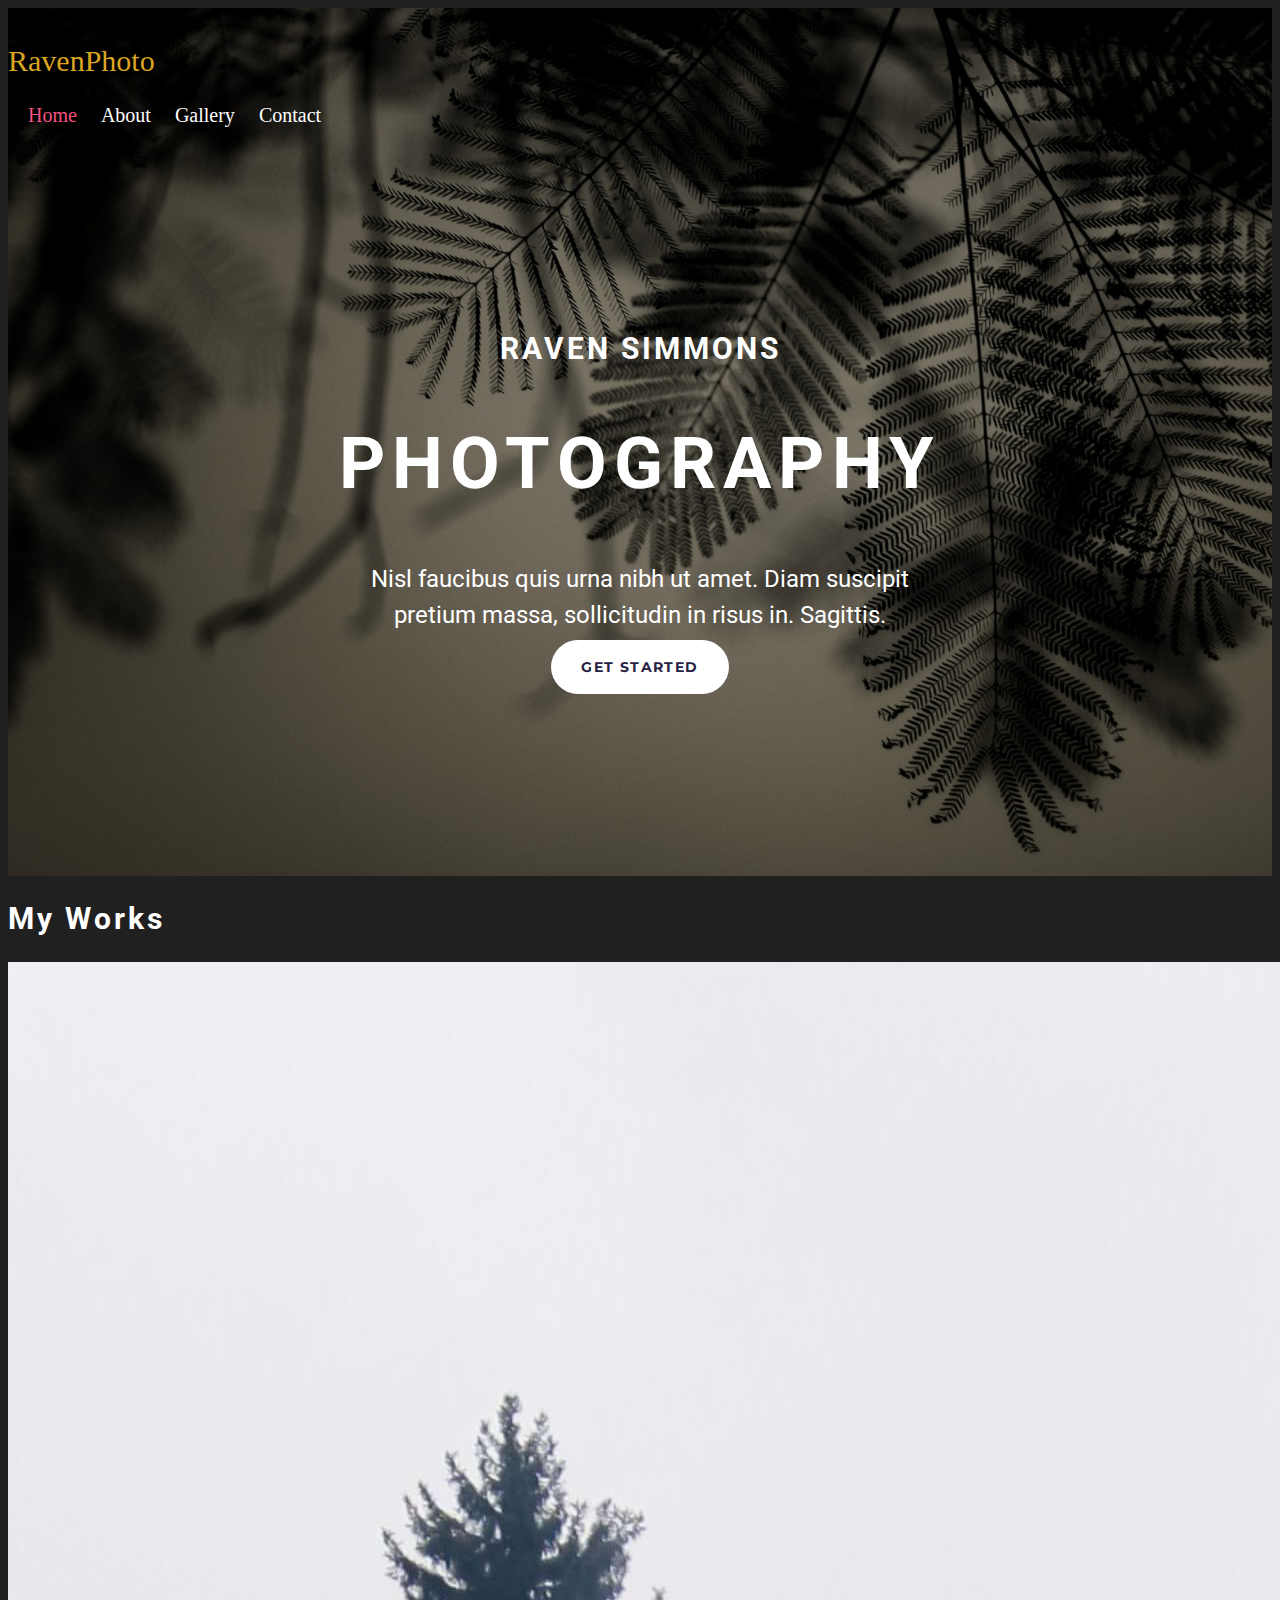
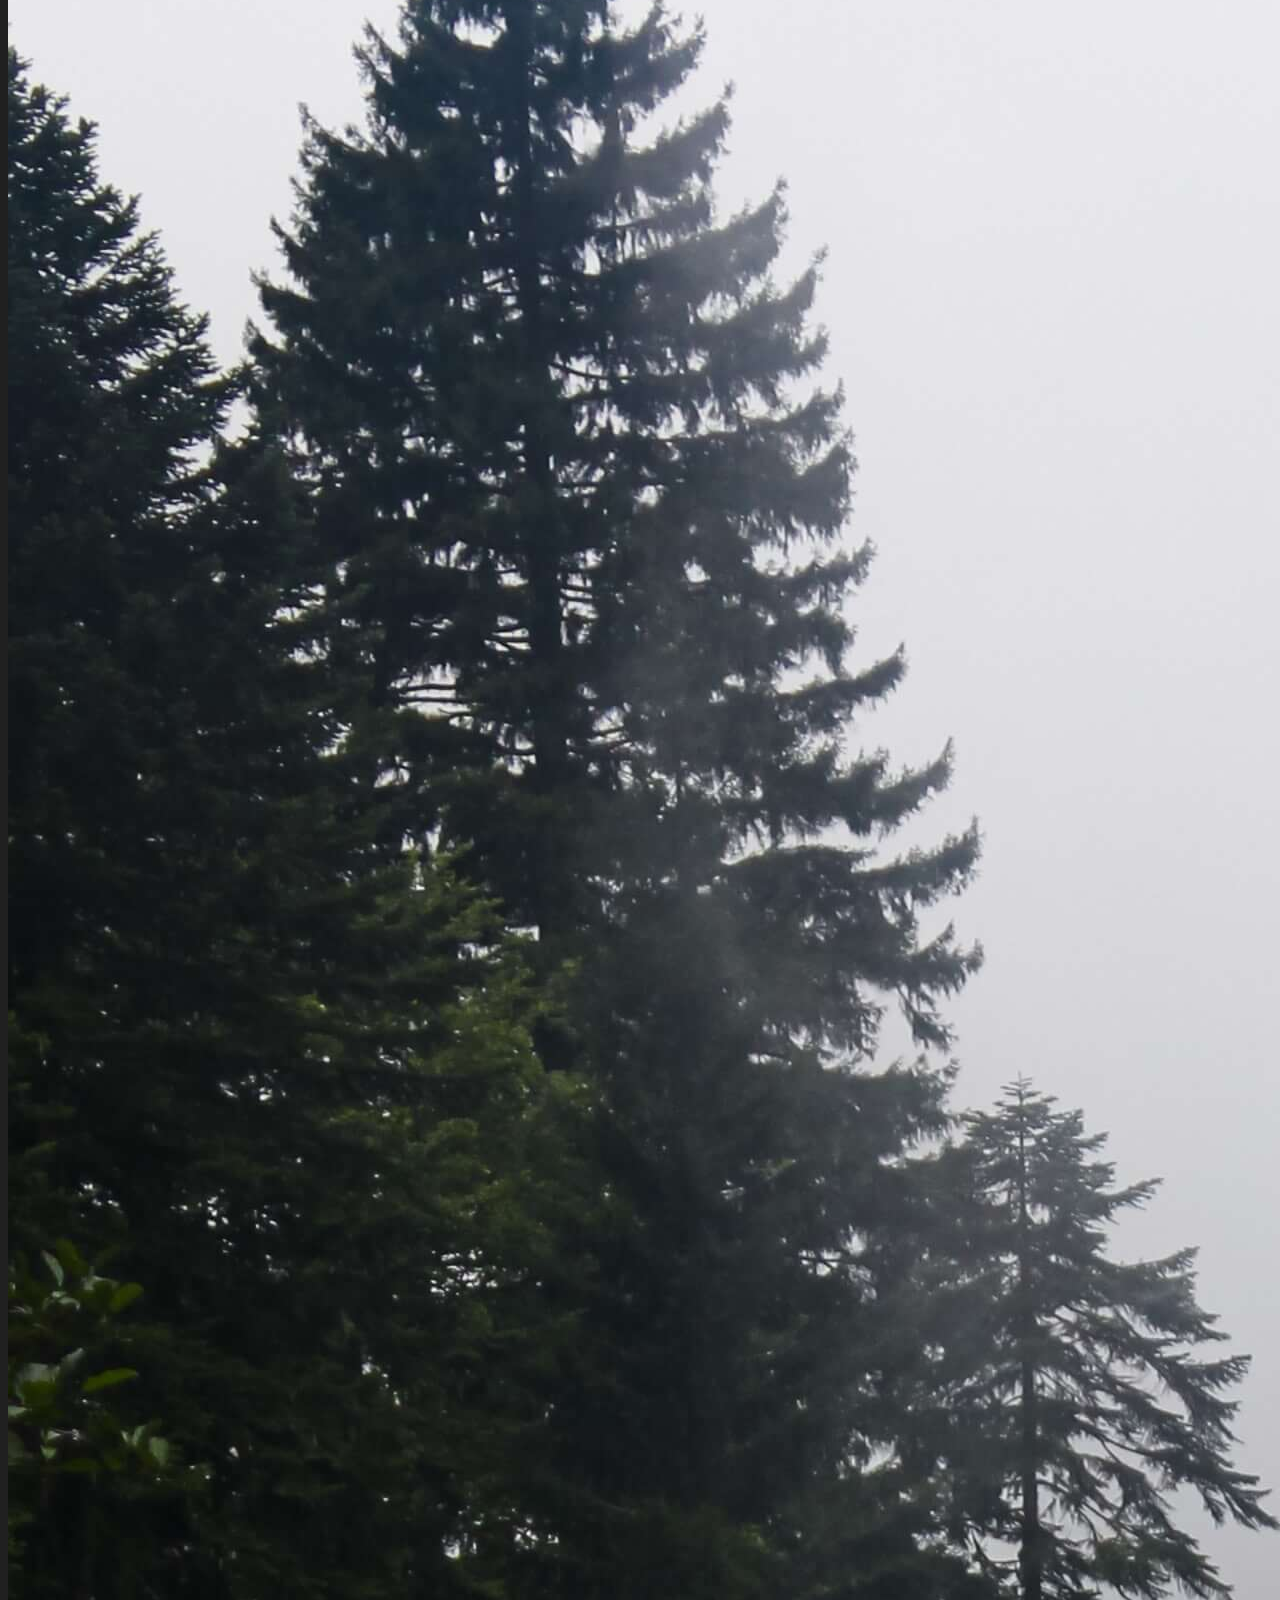
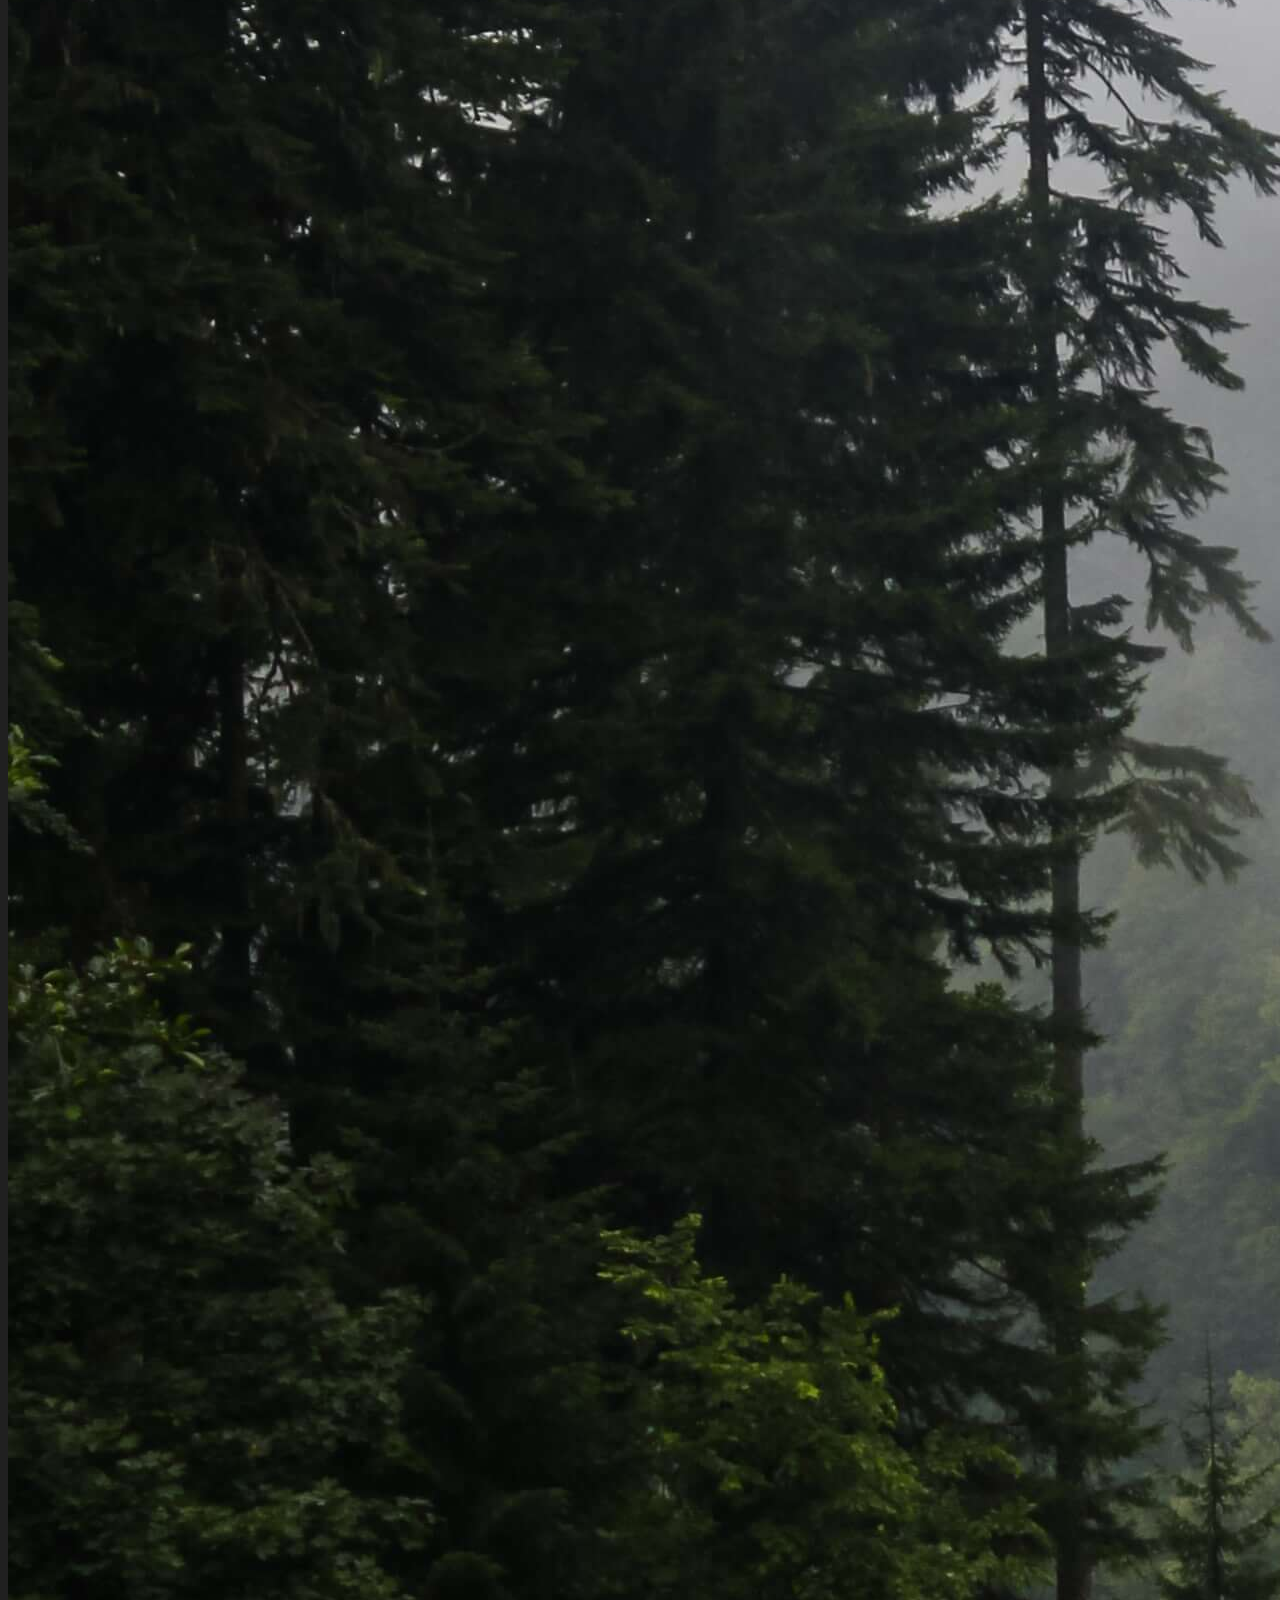
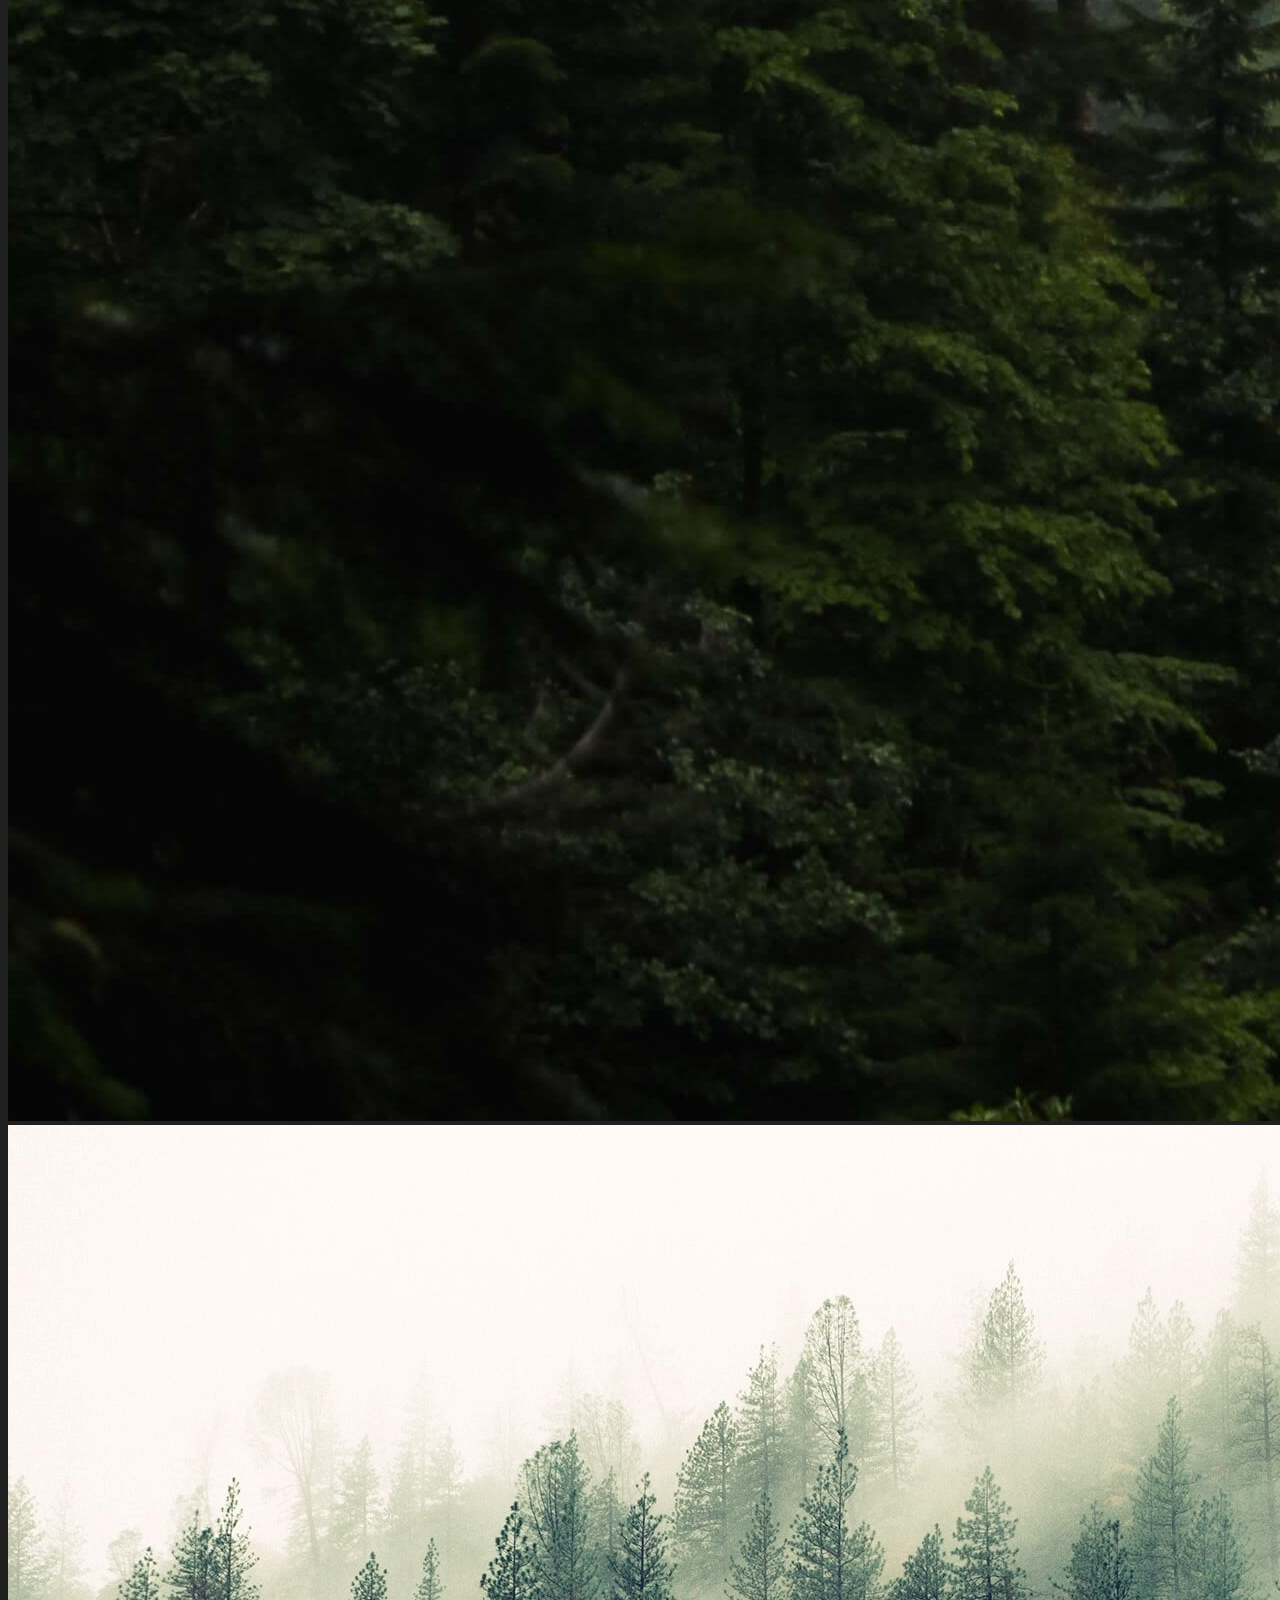
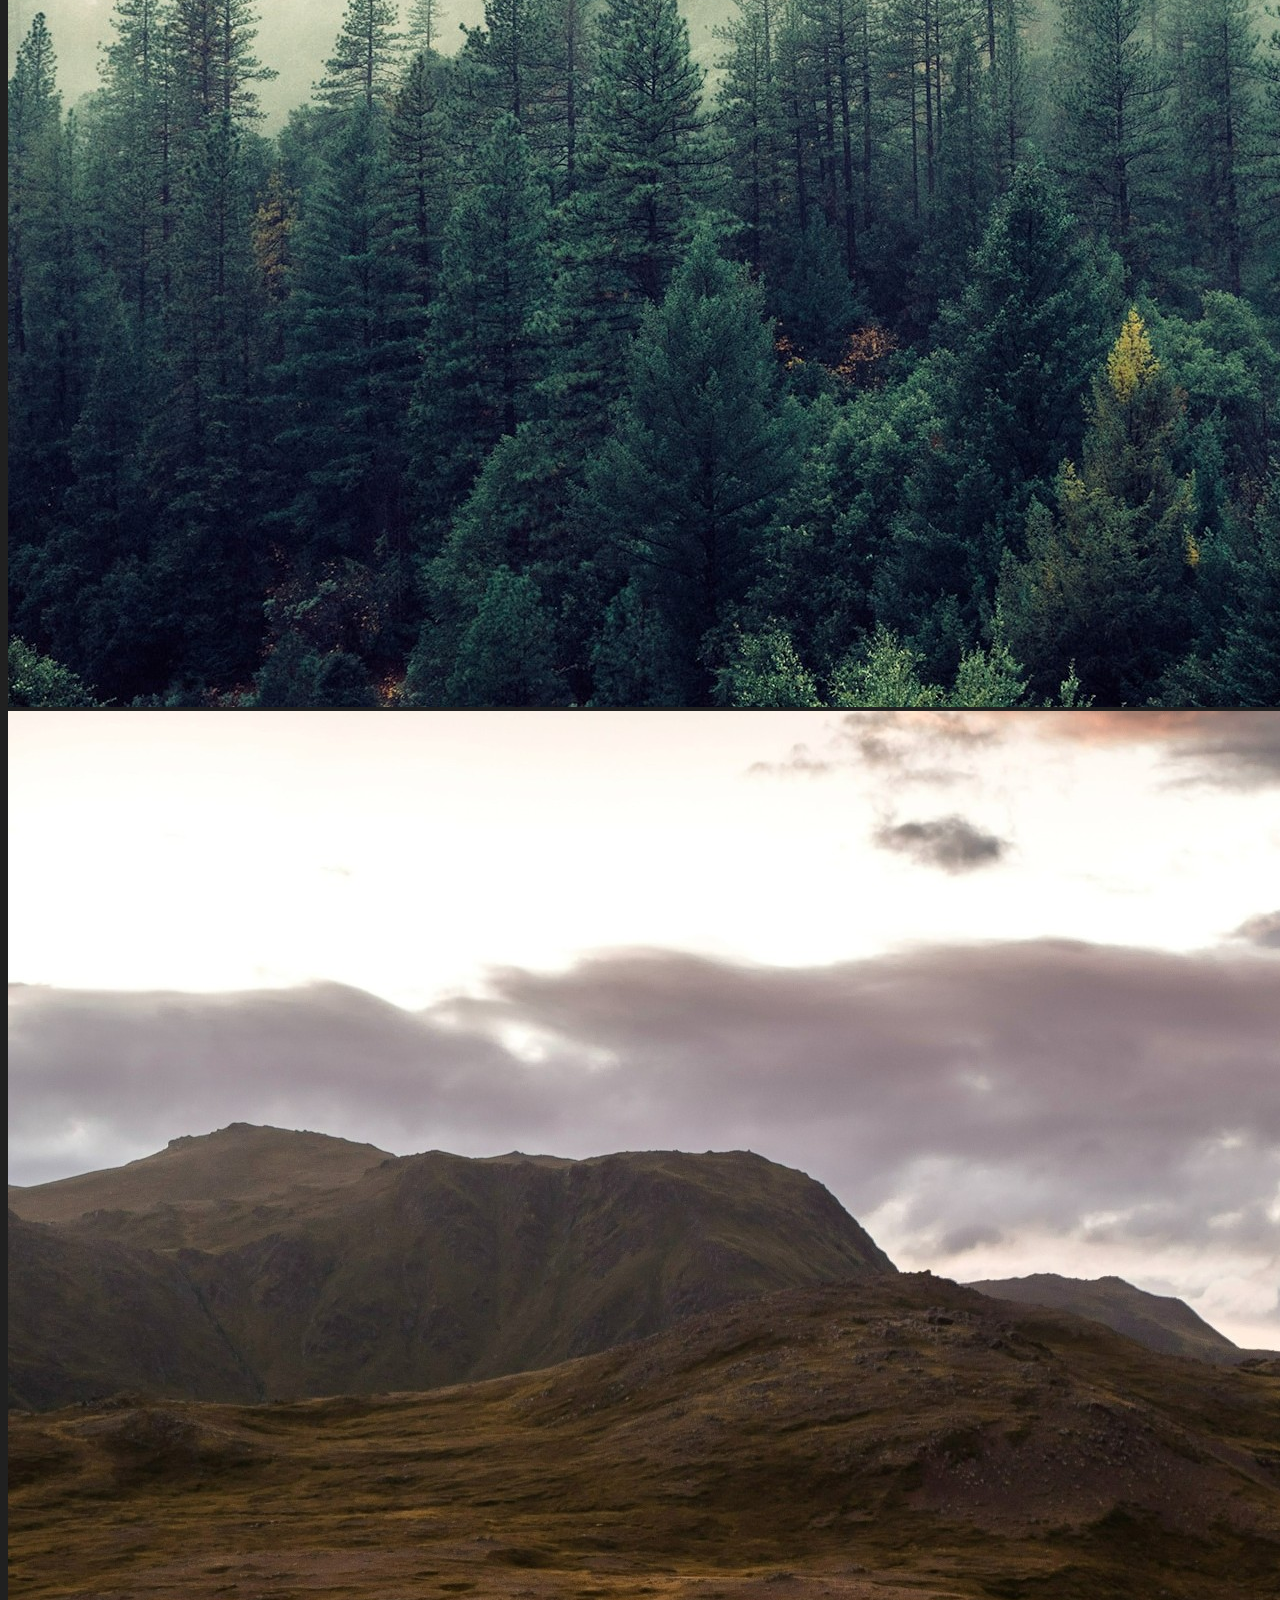
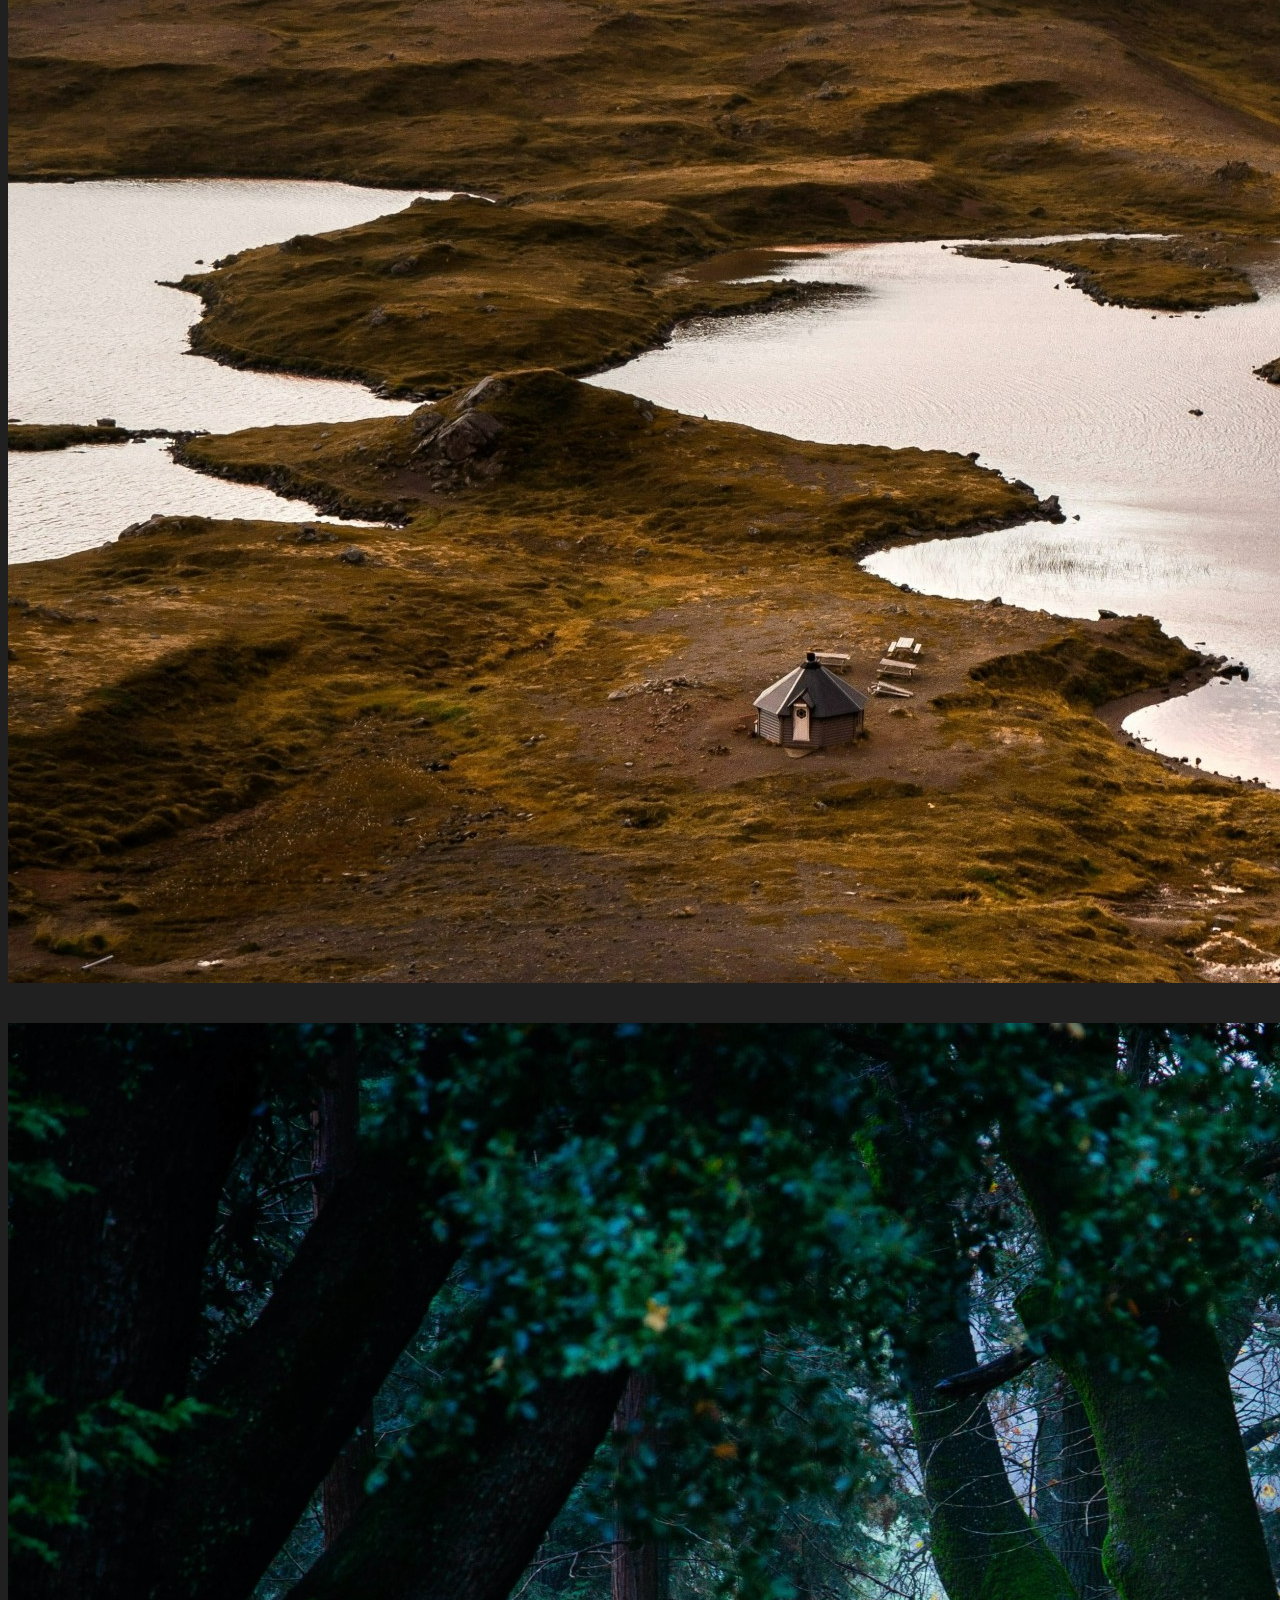
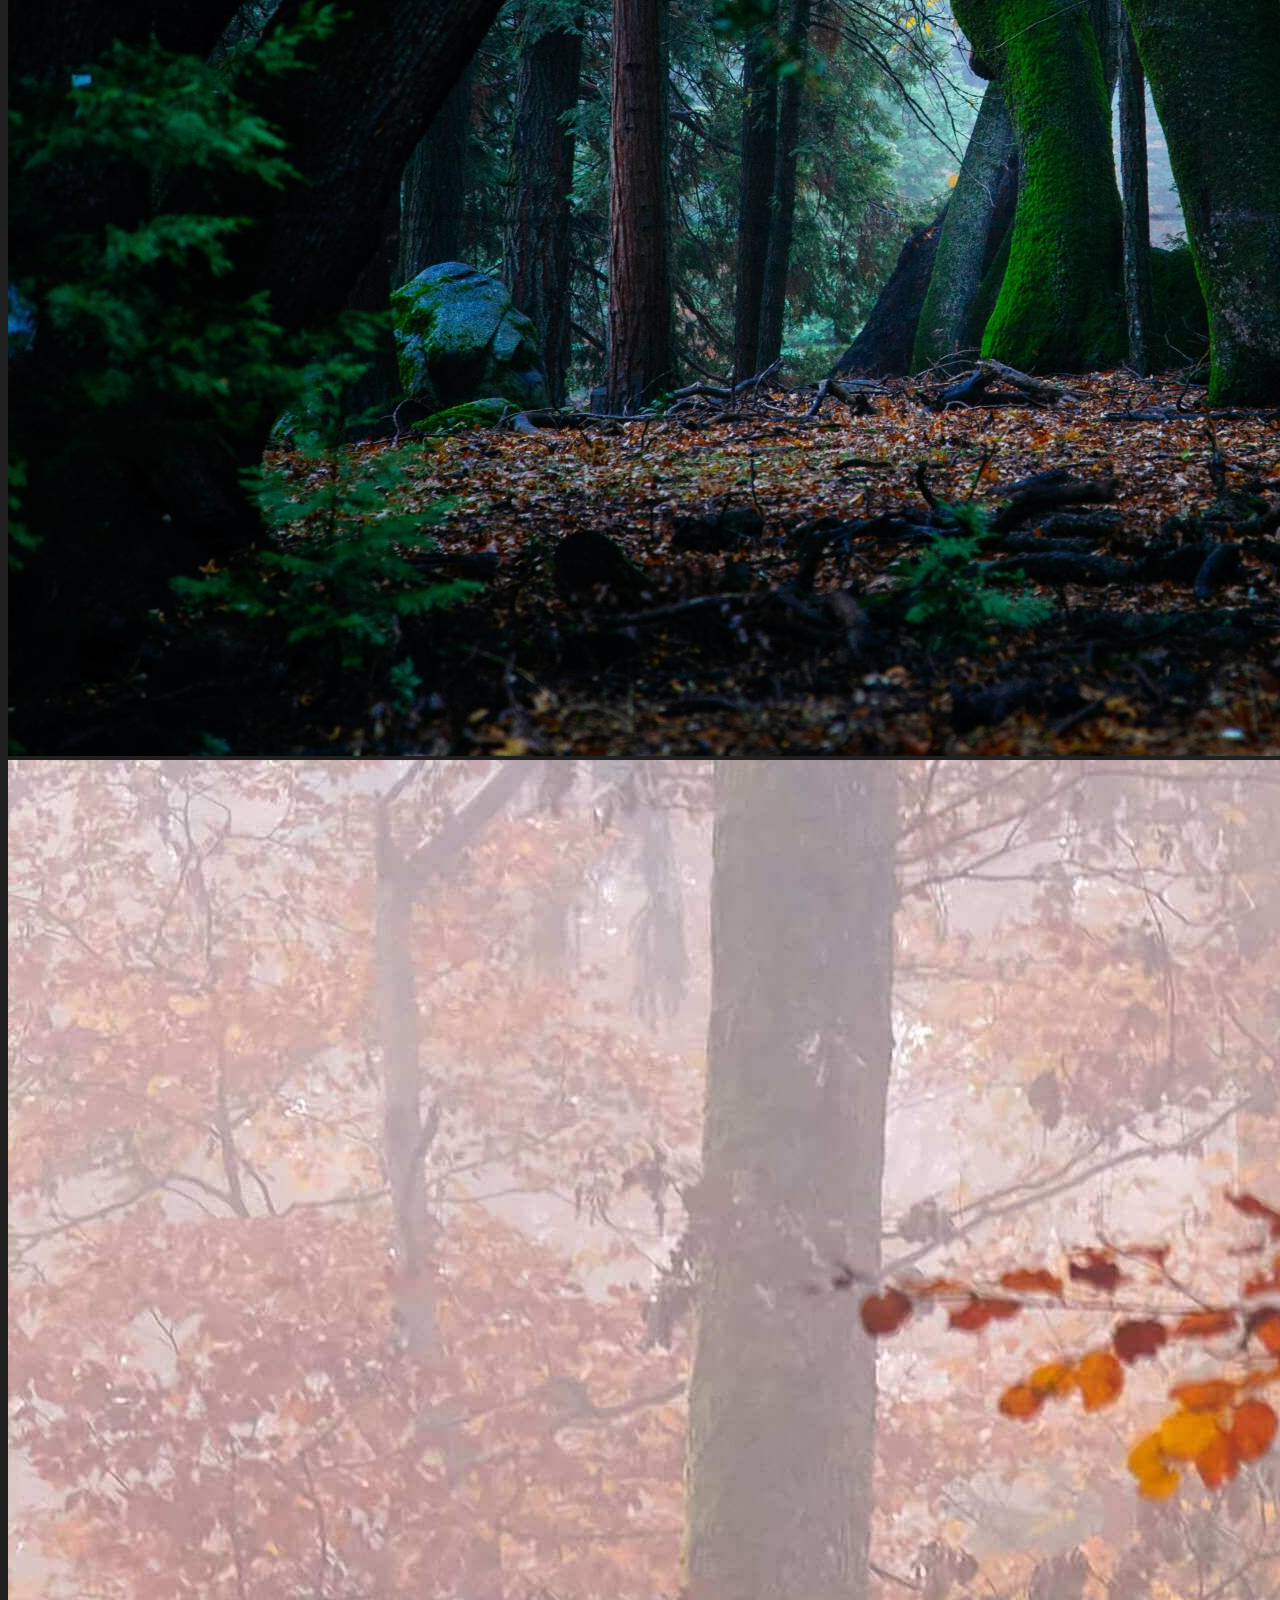
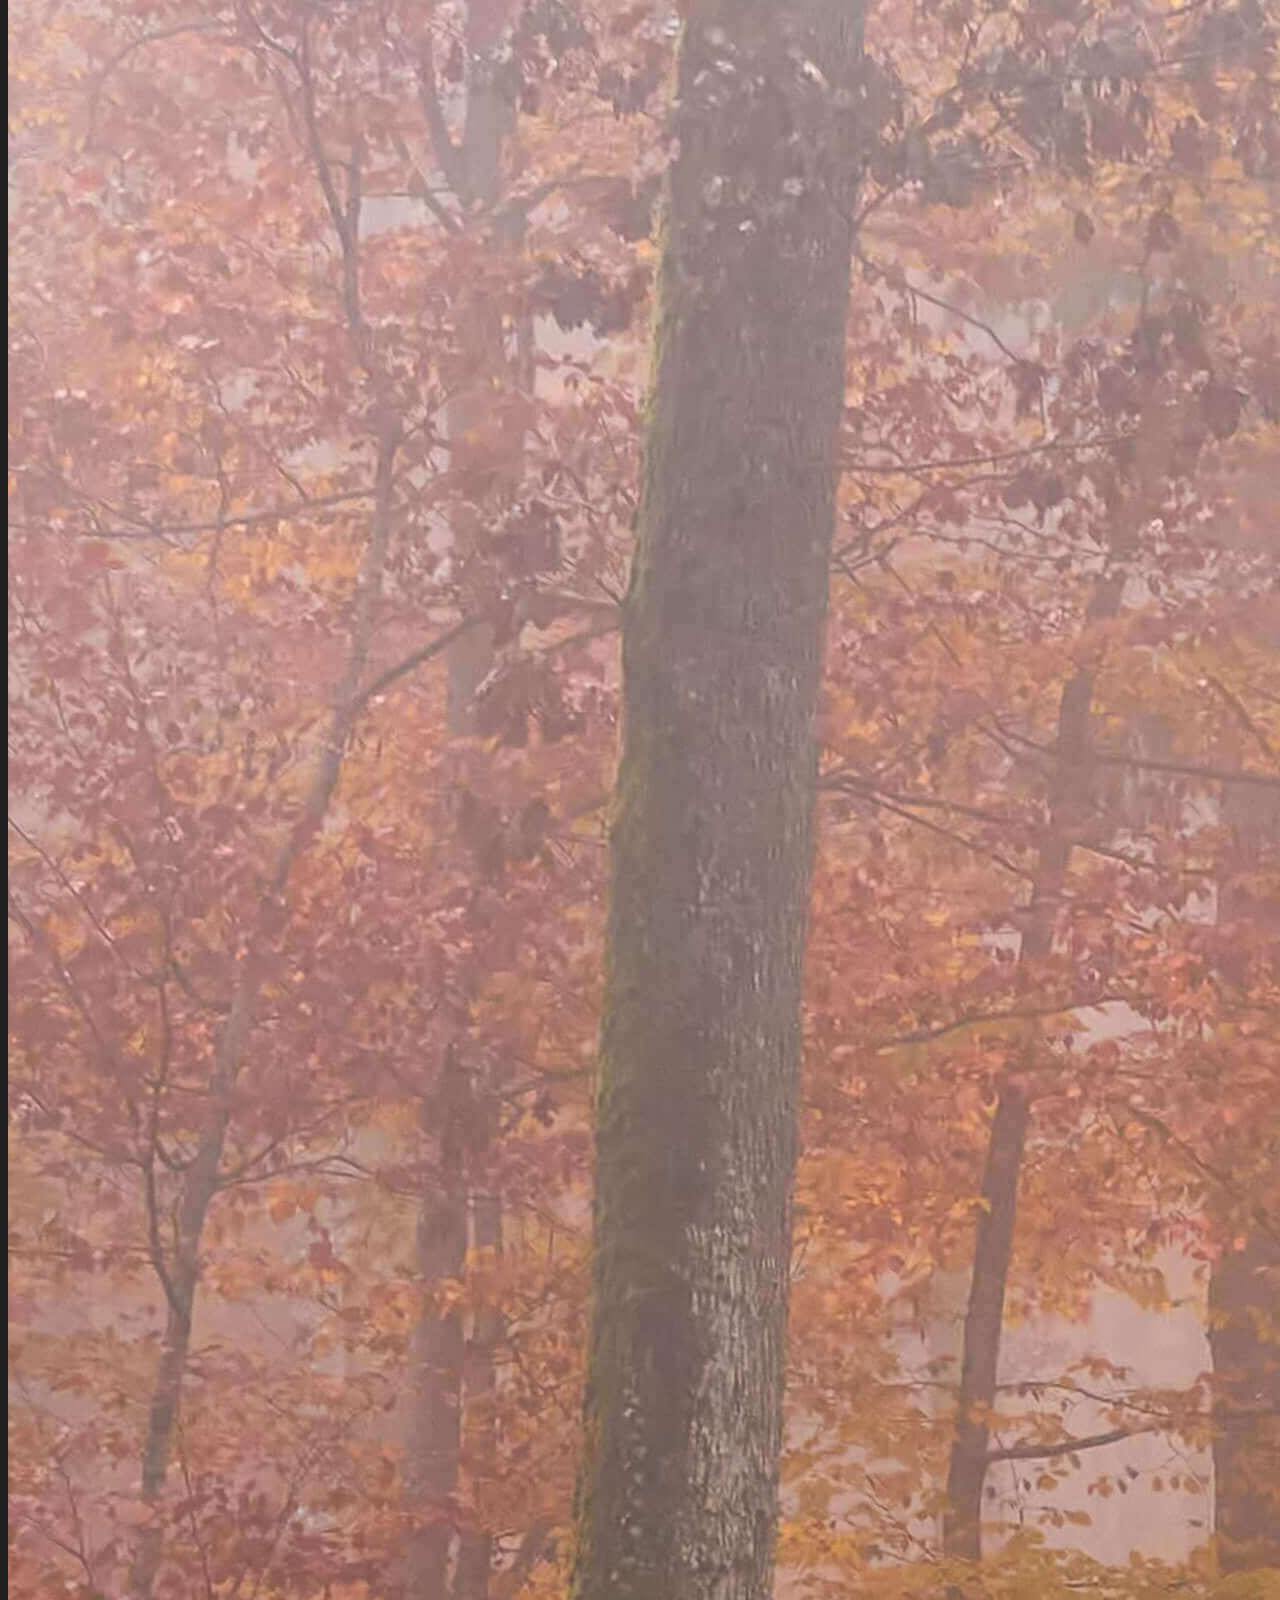
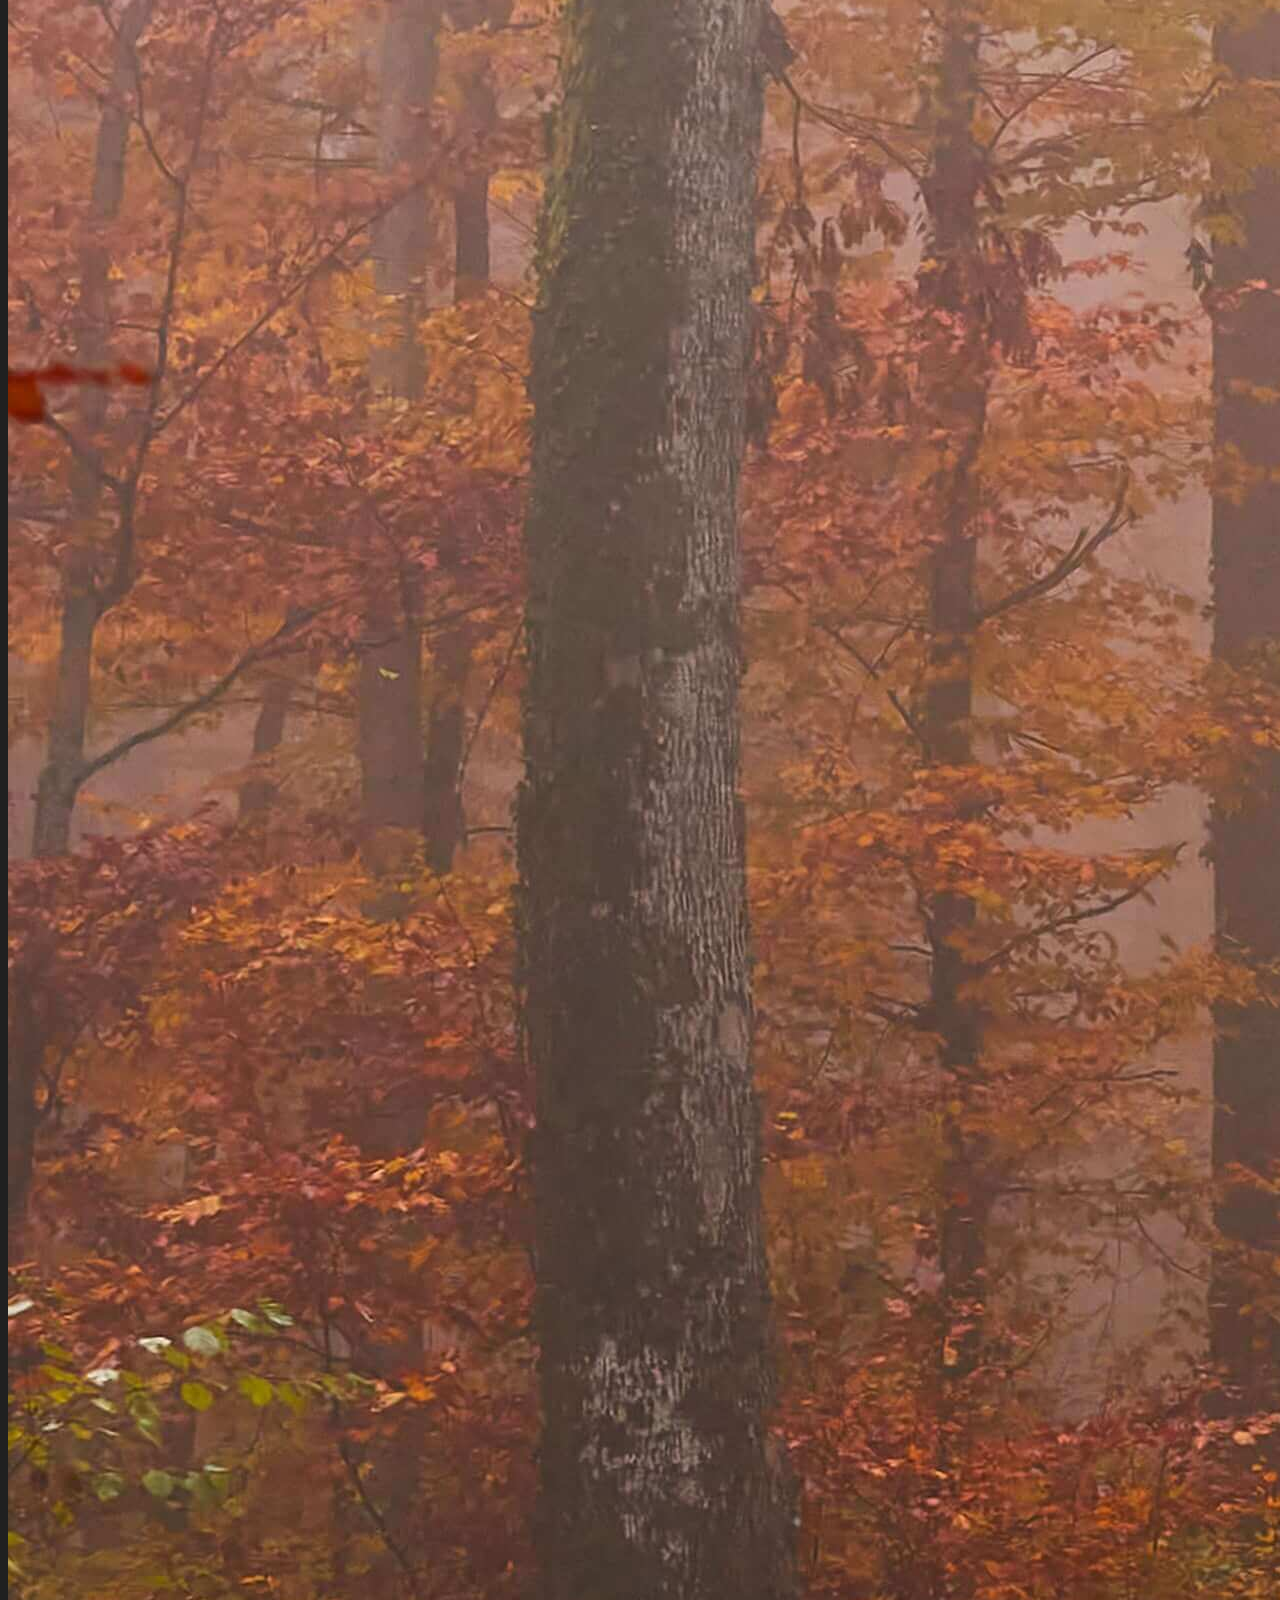
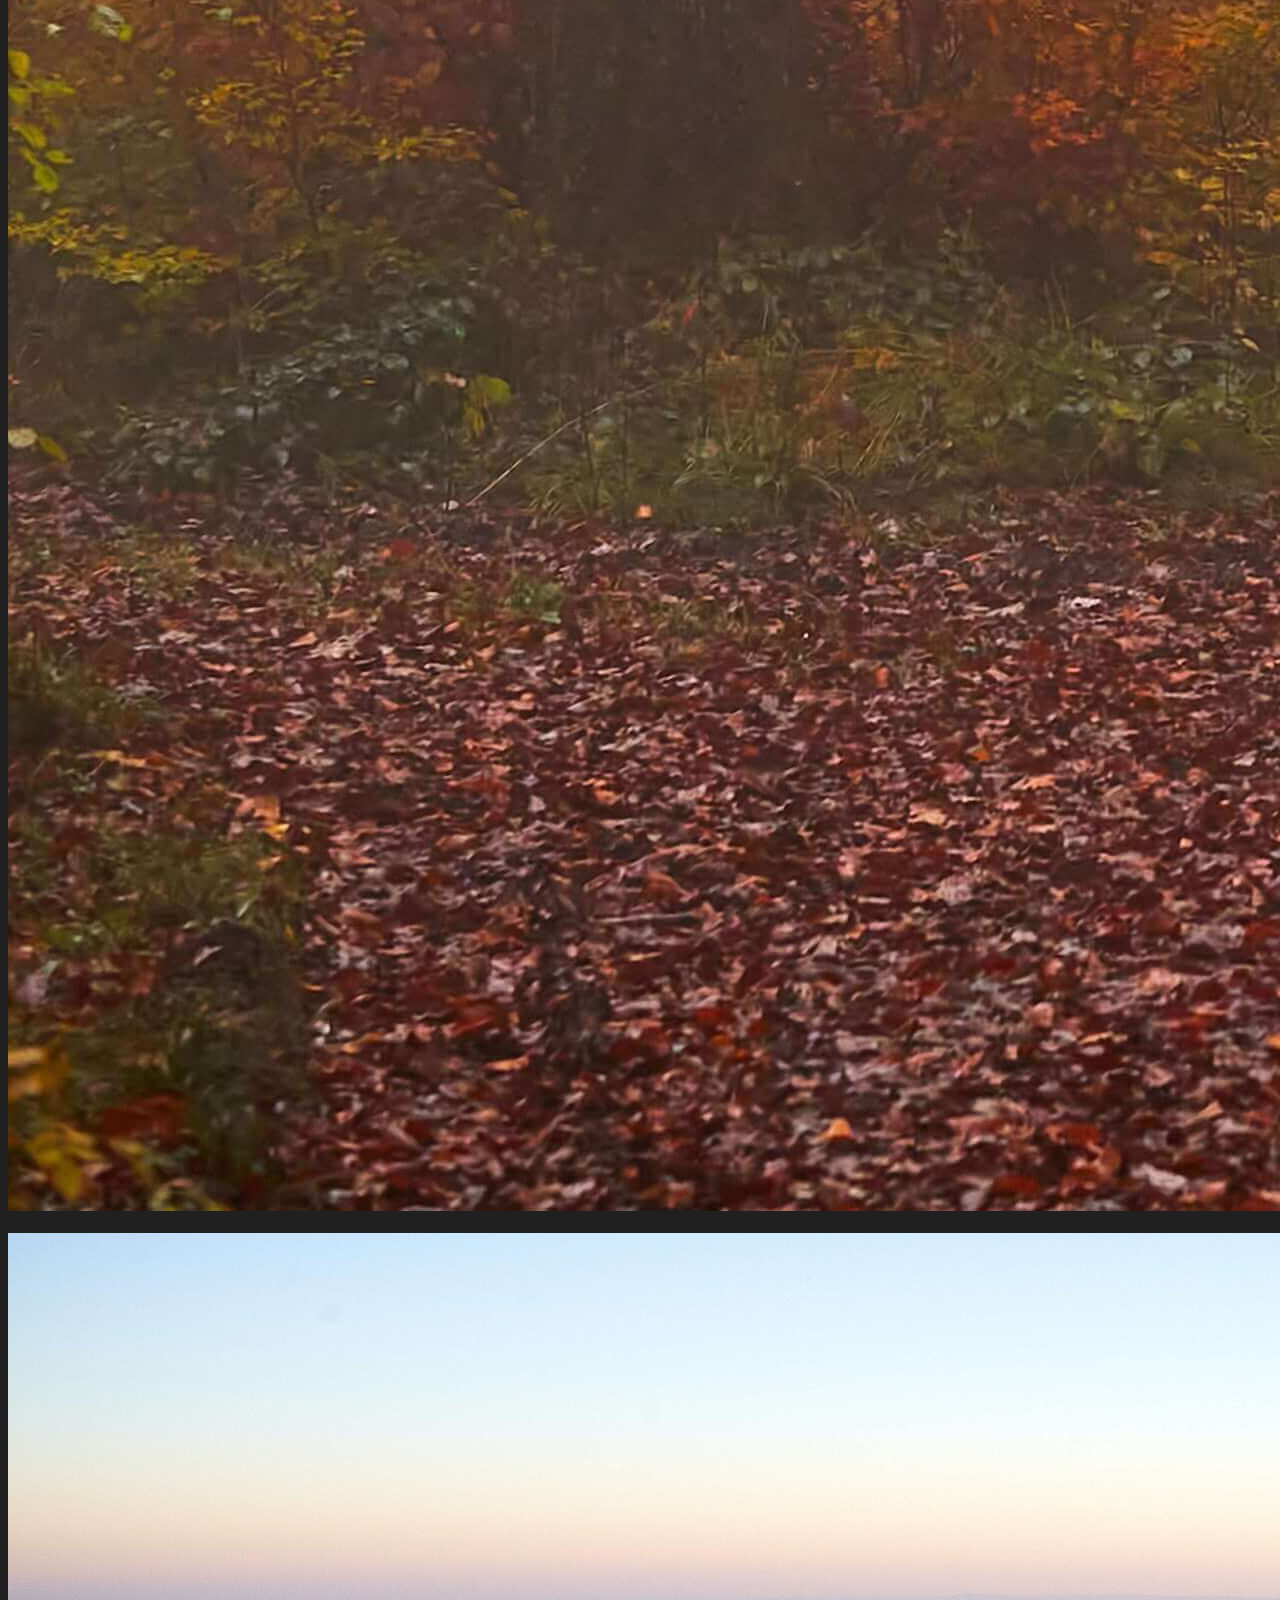
==== index.html @ ce1f50df "Added navigation" ====
<!DOCTYPE html>
<html lang="en">
  <head>
    <meta charset="UTF-8" />
    <meta http-equiv="X-UA-Compatible" content="IE=edge" />
    <meta name="viewport" content="width=device-width, initial-scale=1.0" />
    <link
      href="https://cdn.jsdelivr.net/npm/bootstrap@5.2.1/dist/css/bootstrap.min.css"
      rel="stylesheet"
      integrity="sha384-iYQeCzEYFbKjA/T2uDLTpkwGzCiq6soy8tYaI1GyVh/UjpbCx/TYkiZhlZB6+fzT"
      crossorigin="anonymous"
    />
    <script
      src="https://kit.fontawesome.com/36650b7c30.js"
      crossorigin="anonymous"
    ></script>
    <link rel="preconnect" href="https://fonts.googleapis.com" />
    <link rel="preconnect" href="https://fonts.gstatic.com" crossorigin />
    <link
      href="https://fonts.googleapis.com/css2?family=Montserrat:wght@700&family=Roboto:wght@400;700&display=swap"
      rel="stylesheet"
    />
    <link rel="stylesheet" href="src/portfolio.css" />
    <title>Document</title>
  </head>
  <body>
    <header>
      <div class="container">
        <nav class="d-md-flex justify-content-between">
          <p class="logo">
            <a href="index.html"
              >Raven<i class="fa-solid fa-feather-pointed"></i>Photo</a
            >
          </p>

          <ul>
            <li class="active"><a href="index.html">Home</a></li>
            <li><a href="about.html">About</a></li>
            <li><a href="gallery.html">Gallery</a></li>
            <li><a href="contact.html">Contact</a></li>
          </ul>
        </nav>
      </div>

      <section class="hero">
        <h2>Raven Simmons</h2>
        <h1>Photography</h1>
        <p>
          Nisl faucibus quis urna nibh ut amet. Diam suscipit pretium massa,
          sollicitudin in risus in. Sagittis.
        </p>
        <div>
          <a href="#" class="btn btn-brand">Get Started</a>
        </div>
      </section>
    </header>

    <section class="p-4">
      <h2 class="text-center">My Works</h2>
      <div class="container">
        <div class="row pt-3">
          <div class="col-md-4 col-sm-12">
            <img
              src="images/forest.jpg"
              alt=""
              class="img-fluid mb-3 mb-md-0"
            />
          </div>
          <div
            class="col-sm-12 col-md-4 d-flex justify-content-between flex-column"
          >
            <img src="images/trees.jpg" alt="" class="img-fluid mb-3 mb-md-0" />

            <img src="images/swamp.jpg" alt="" class="img-fluid mb-3 mb-md-0" />
          </div>
          <div class="col-md-4 col-sm-12">
            <img src="images/lake.jpg" alt="" class="img-fluid" />
          </div>
        </div>

        <div class="row pt-3">
          <div
            class="col-sm-12 col-md-4 d-flex justify-content-between flex-column"
          >
            <img
              src="images/waterfall.jpg"
              alt=""
              class="img-fluid mb-3 mb-md-0"
            />

            <img
              src="images/darkest.jpg"
              alt=""
              class="img-fluid mb-3 mb-md-0"
            />
          </div>
          <div class="col-md-4 col-sm-12">
            <img
              src="images/autumn.jpg"
              alt=""
              class="img-fluid mb-3 mb-md-0"
            />
          </div>
          <div
            class="col-md-4 col-sm-12 d-flex justify-content-between flex-column"
          >
            <img src="images/reef.jpg" alt="" class="img-fluid mb-3 mb-md-0" />
            <img
              src="images/canyon.jpg"
              alt=""
              class="img-fluid mb-3 mb-md-0"
            />
          </div>
        </div>
      </div>
    </section>
    <footer>
      <div class="container mt-4">
        <div class="row">
          <div class="col-12 col-md-4">
            <p>Raven Simmons</p>
          </div>

          <div class="icons col-md-4 col-12 text-md-center">
            <p>
              <a href="#"><i class="fa-brands fa-facebook"></i></a>
              <a href="#"><i class="fa-brands fa-instagram"></i></a>
              <a href="#"><i class="fa-brands fa-linkedin"></i></a>
            </p>
          </div>

          <div class="col-md-4 col-12 text-md-end">
            <p>©2022 Raven Simmons All rights reserved</p>
          </div>
        </div>
      </div>
    </footer>
    <script
      src="https://cdn.jsdelivr.net/npm/bootstrap@5.2.1/dist/js/bootstrap.bundle.min.js"
      integrity="sha384-u1OknCvxWvY5kfmNBILK2hRnQC3Pr17a+RTT6rIHI7NnikvbZlHgTPOOmMi466C8"
      crossorigin="anonymous"
    ></script>
  </body>
</html>
---- src/portfolio.css ----
:root {
  --main-background-color: #202020;
  --secondary-background-color: #282323;
  --main-font-family: "Roboto", sans-serif;
  --button-font-family: "Montserrat", sans-serif;
  --secondary-color: #f65282;
}
body {
  background-color: var(--main-background-color);
}

h1,
h2,
h3,
p,
span {
  font-family: var(--main-font-family);
  color: #fff;
}

a {
  text-decoration: none;
  color: white;
}

header {
  background-image: url("../images/main.jpg");
  background-size: cover;
  background-position: 50% 0;
}

nav {
  padding: 20px 0;
}

nav ul {
  margin: 0;
  padding: 0;
}

nav li {
  list-style: none;
  display: inline;
  line-height: 42px;
  font-size: 20px;
  margin-left: 20px;
}

nav a {
  text-decoration: none;
  color: white;
  transition: all 100ms ease;
}

nav a:hover,
nav li.active a {
  color: var(--secondary-color);
}

p.logo a {
  font-size: 30px;
  color: goldenrod;
  font-family: "Rochester", cursive;
}

.logo {
  min-width: 180px;
}

.hero {
  text-transform: uppercase;
  text-align: center;
  padding: 150px 20px 200px;
}

h1 {
  font-weight: 700;
  font-size: 72px;
  line-height: 2;
  letter-spacing: 0.1em;
  margin: 25px 0;
  overflow-wrap: anywhere;
}

h2 {
  font-weight: 700;
  font-size: 30px;
  letter-spacing: 0.1em;
  line-height: 1.2;
}

.hero p {
  text-transform: none;
  max-width: 600px;
  margin: 25px auto;
  font-weight: 400;
  font-size: 24px;
  line-height: 1.5;
}

.btn-brand {
  padding: 18px 30px;
  background: #ffffff;
  border-radius: 50px;
  font-family: var(--button-font-family);
  font-weight: 700;
  font-size: 14px;
  line-height: 17px;
  letter-spacing: 0.1em;
  color: #272142;
  margin-top: 40px;
  text-transform: uppercase;
}

.btn-brand:hover {
  background-color: var(--secondary-color);
  color: #fff;
}

footer {
  background-color: var(--secondary-background-color);
}
footer p {
  padding: 25px 0;
  font-size: 18px;
  margin-bottom: 0;
}

.icons .fa-brands {
  margin: 0 20px;
  font-size: 18px;
}

.about-section {
  padding: 160px 20px;
}

.about-section-content {
  margin: 50px 100px 0 40px;
  padding-bottom: 50px;
}

.about-section-content h1 {
  font-size: 60px;
  line-height: 1.2;
  margin: 30px 0;
}

.about-section-content h3,
.contact-content h3 {
  color: var(--secondary-color);
  text-transform: uppercase;
  font-size: 18px;
  font-weight: bold;
  margin-bottom: 30px;
}

.about-section-content p {
  font-size: 18px;
  line-height: 1.5;
  margin-bottom: 50px;
}
.about-camera {
  padding: 20px;
  margin: 30px 0 65px;
  max-width: 450px;
  border-radius: 4px;
  background-color: var(--secondary-background-color);
}
.about-camera img {
  margin-right: 30px;
  margin-bottom: 10px;
}
.about-camera span {
  font-size: 18px;
  font-weight: 700;
}

.gallery,
.contact-content {
  margin: 30px 0 100px;
}

.contact-content {
  text-align: center;
}

.contact-content h1 {
  text-transform: uppercase;
}

@media (max-width: 768px) {
  h1 {
    font-size: 9vw;
  }
  h2 {
    font-size: 5vw;
  }
  .hero {
    padding: 80px 20px 100px;
  }

  ul {
    text-align: center;
  }

  .hero p {
    font-size: 5vw;
    max-width: 80%;
  }
  .logo a {
    text-align: center;
    display: block;
  }
  .about-section {
    padding: 50px 20px;
  }
  .about-section-content {
    padding: 0;
    margin: 20px 0 0;
    text-align: center;
  }
  .about-section-content h1 {
    font-size: 10vw;
  }

  nav li {
    margin-left: 5px;
    font-size: 18px;
  }
}
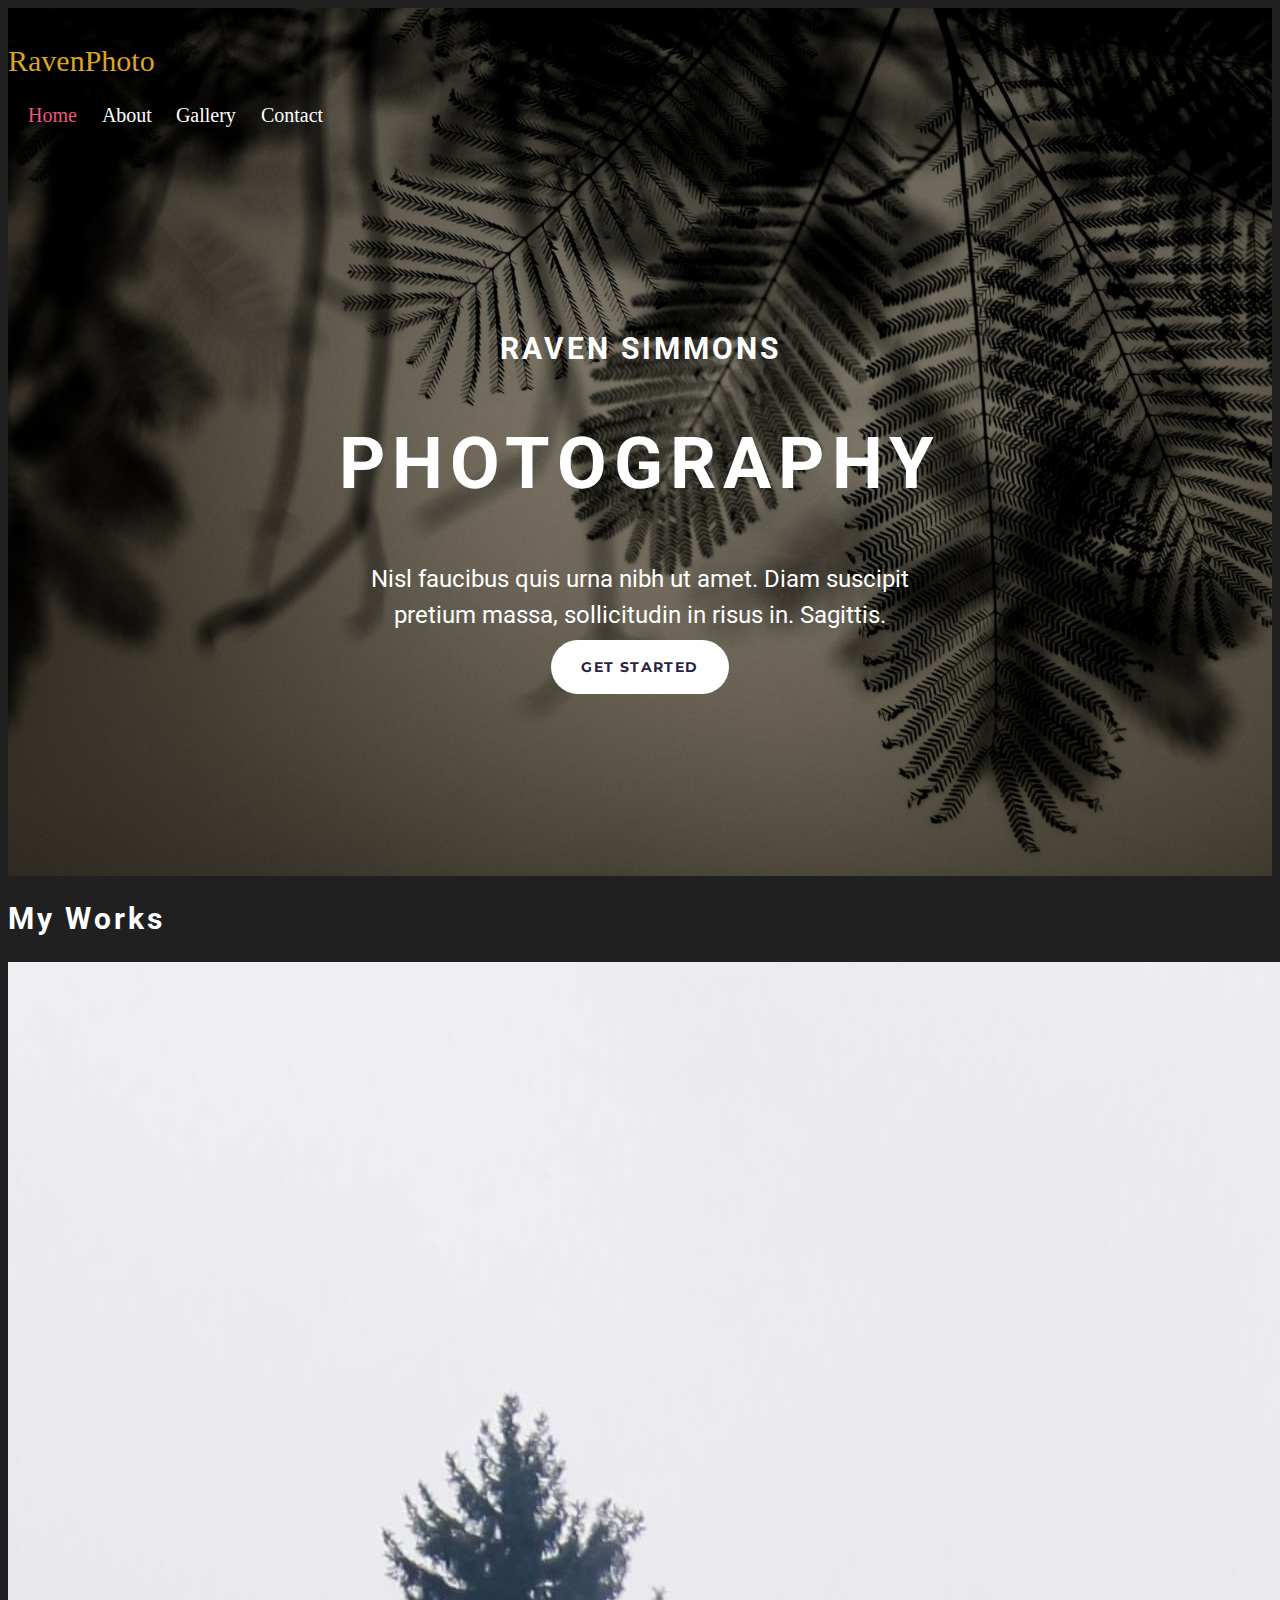
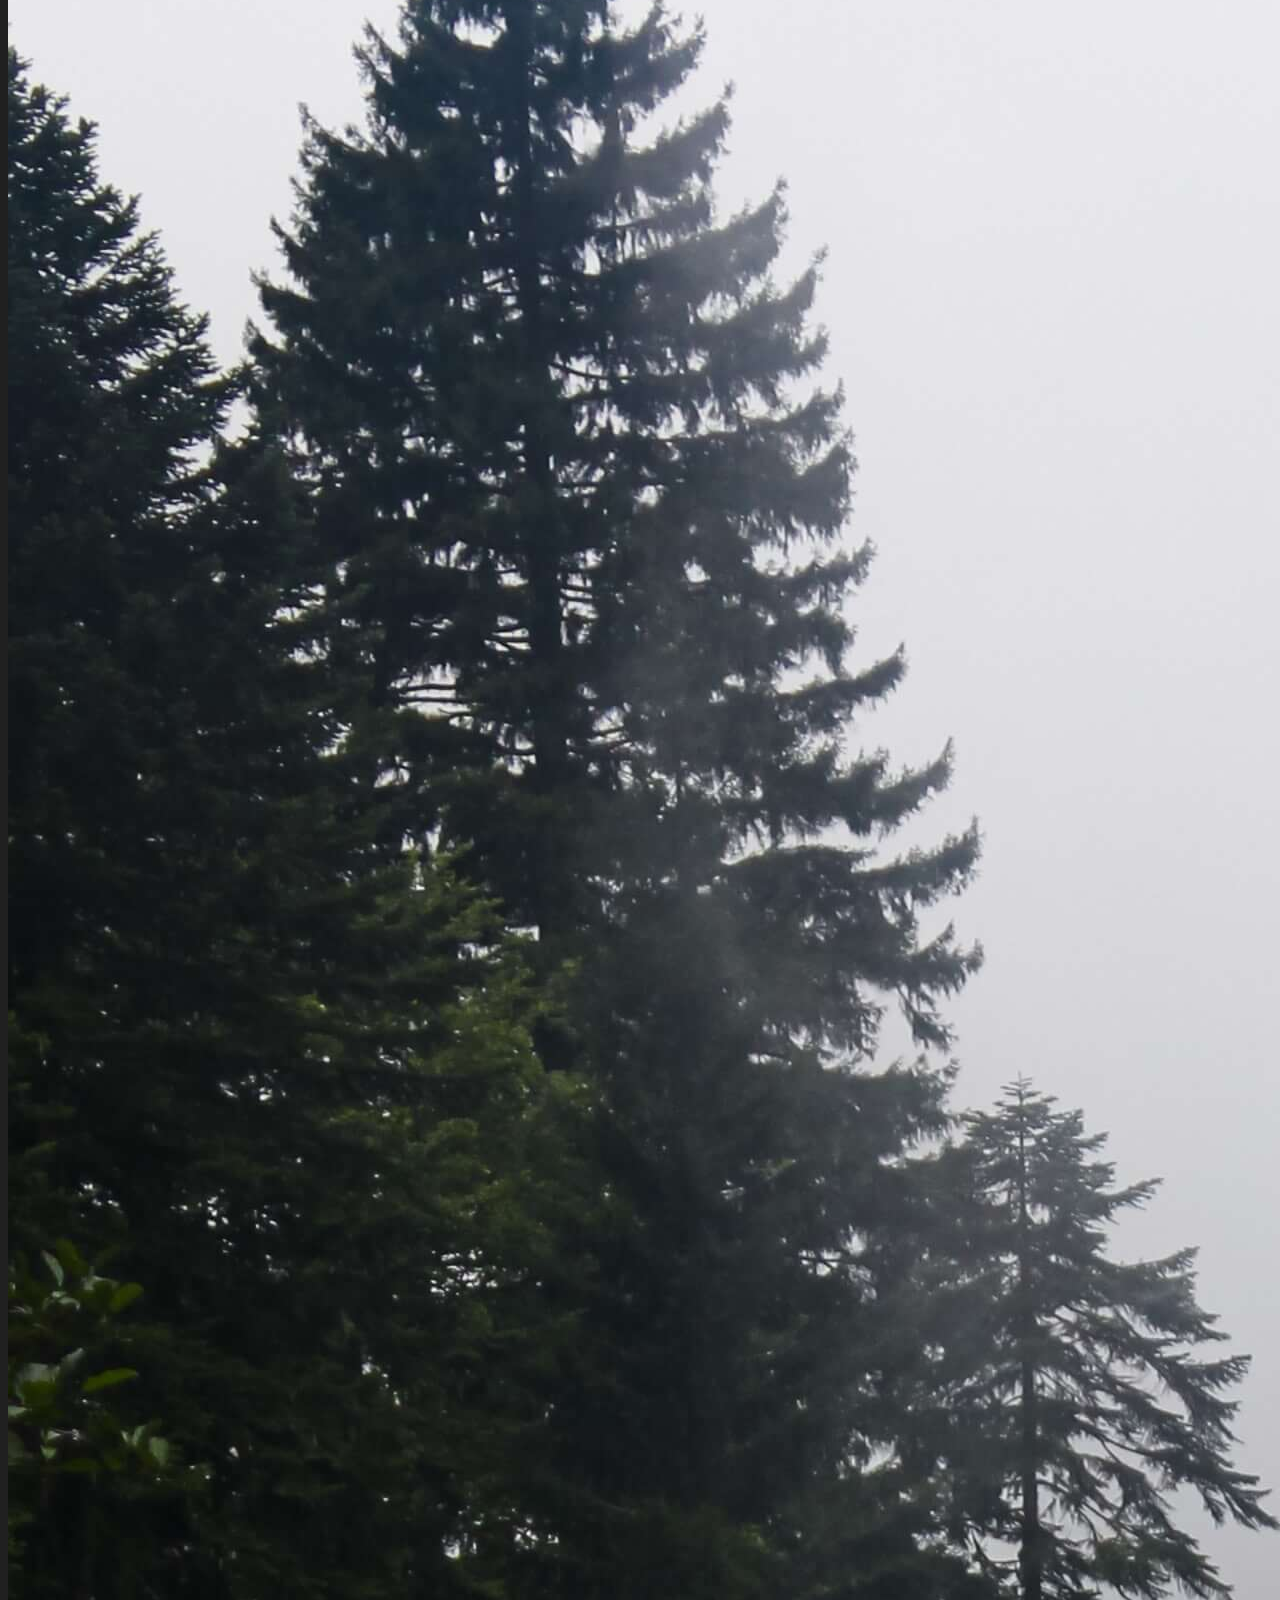
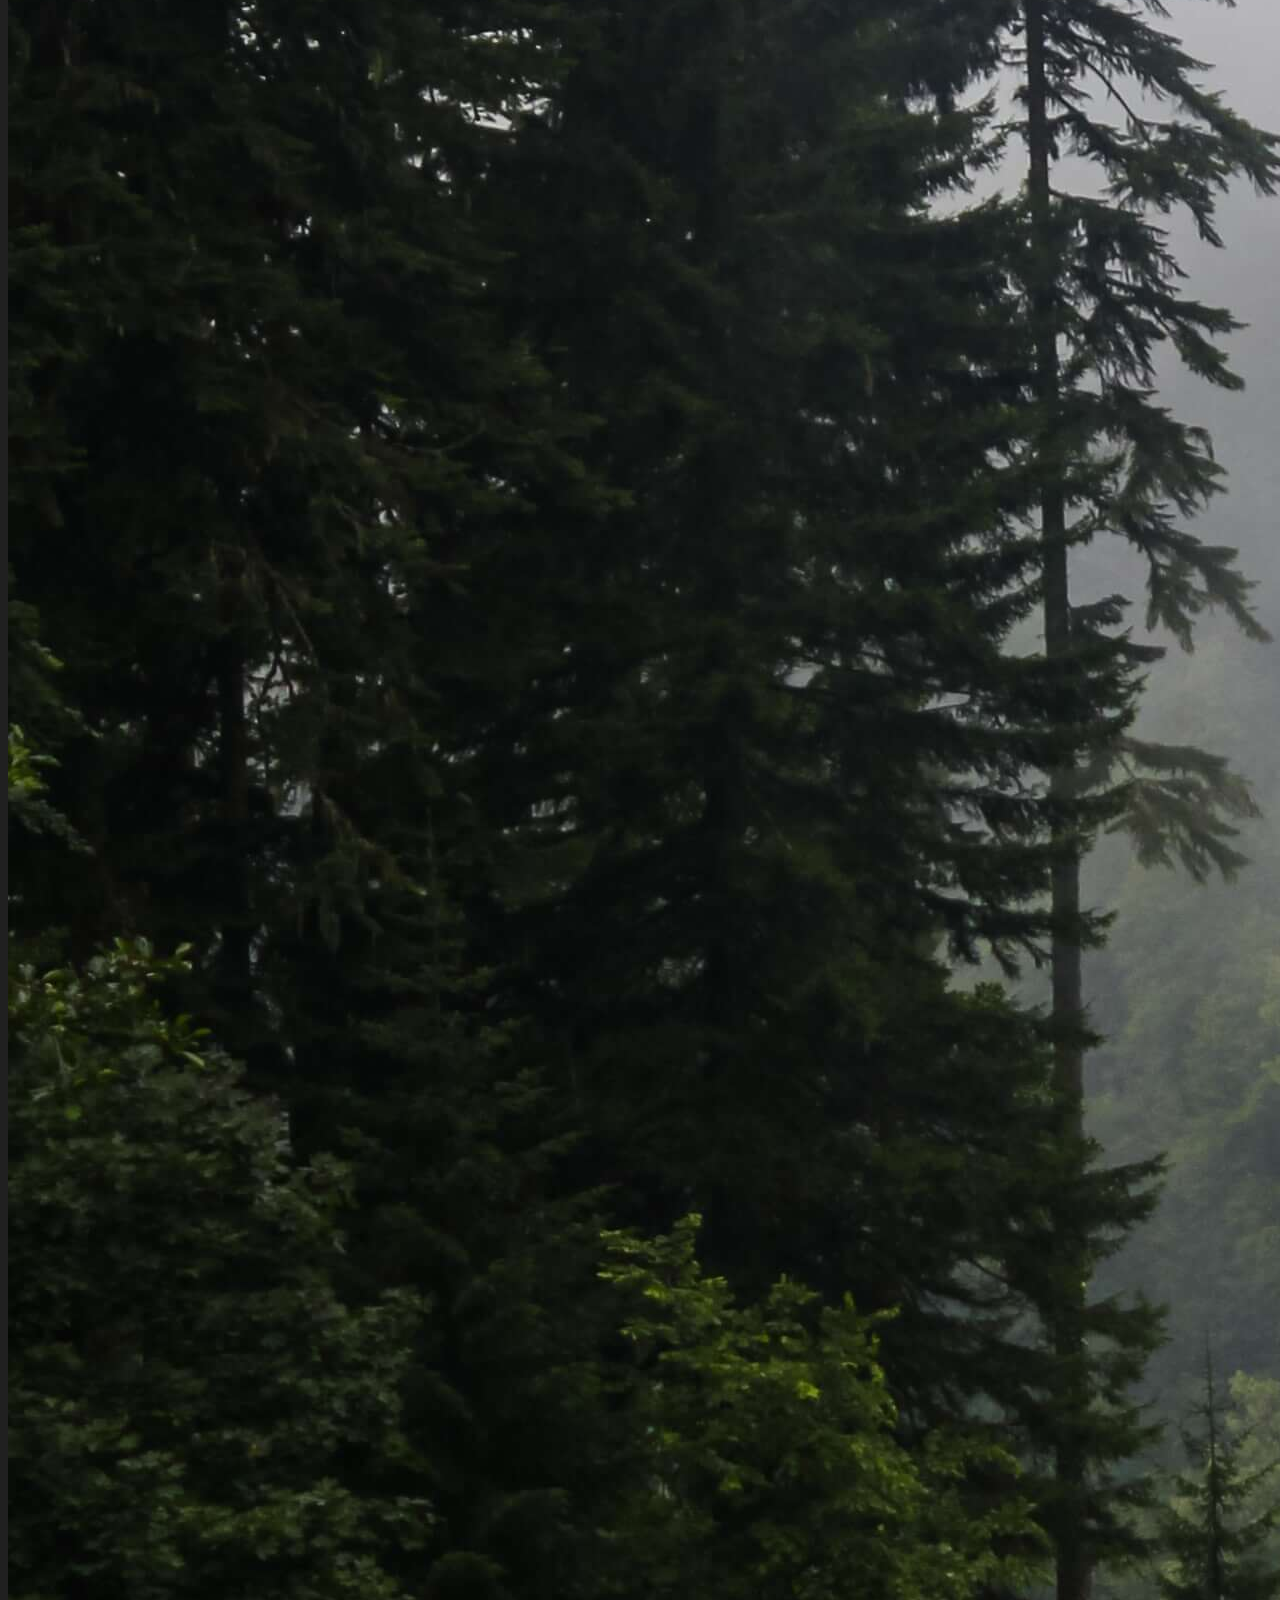
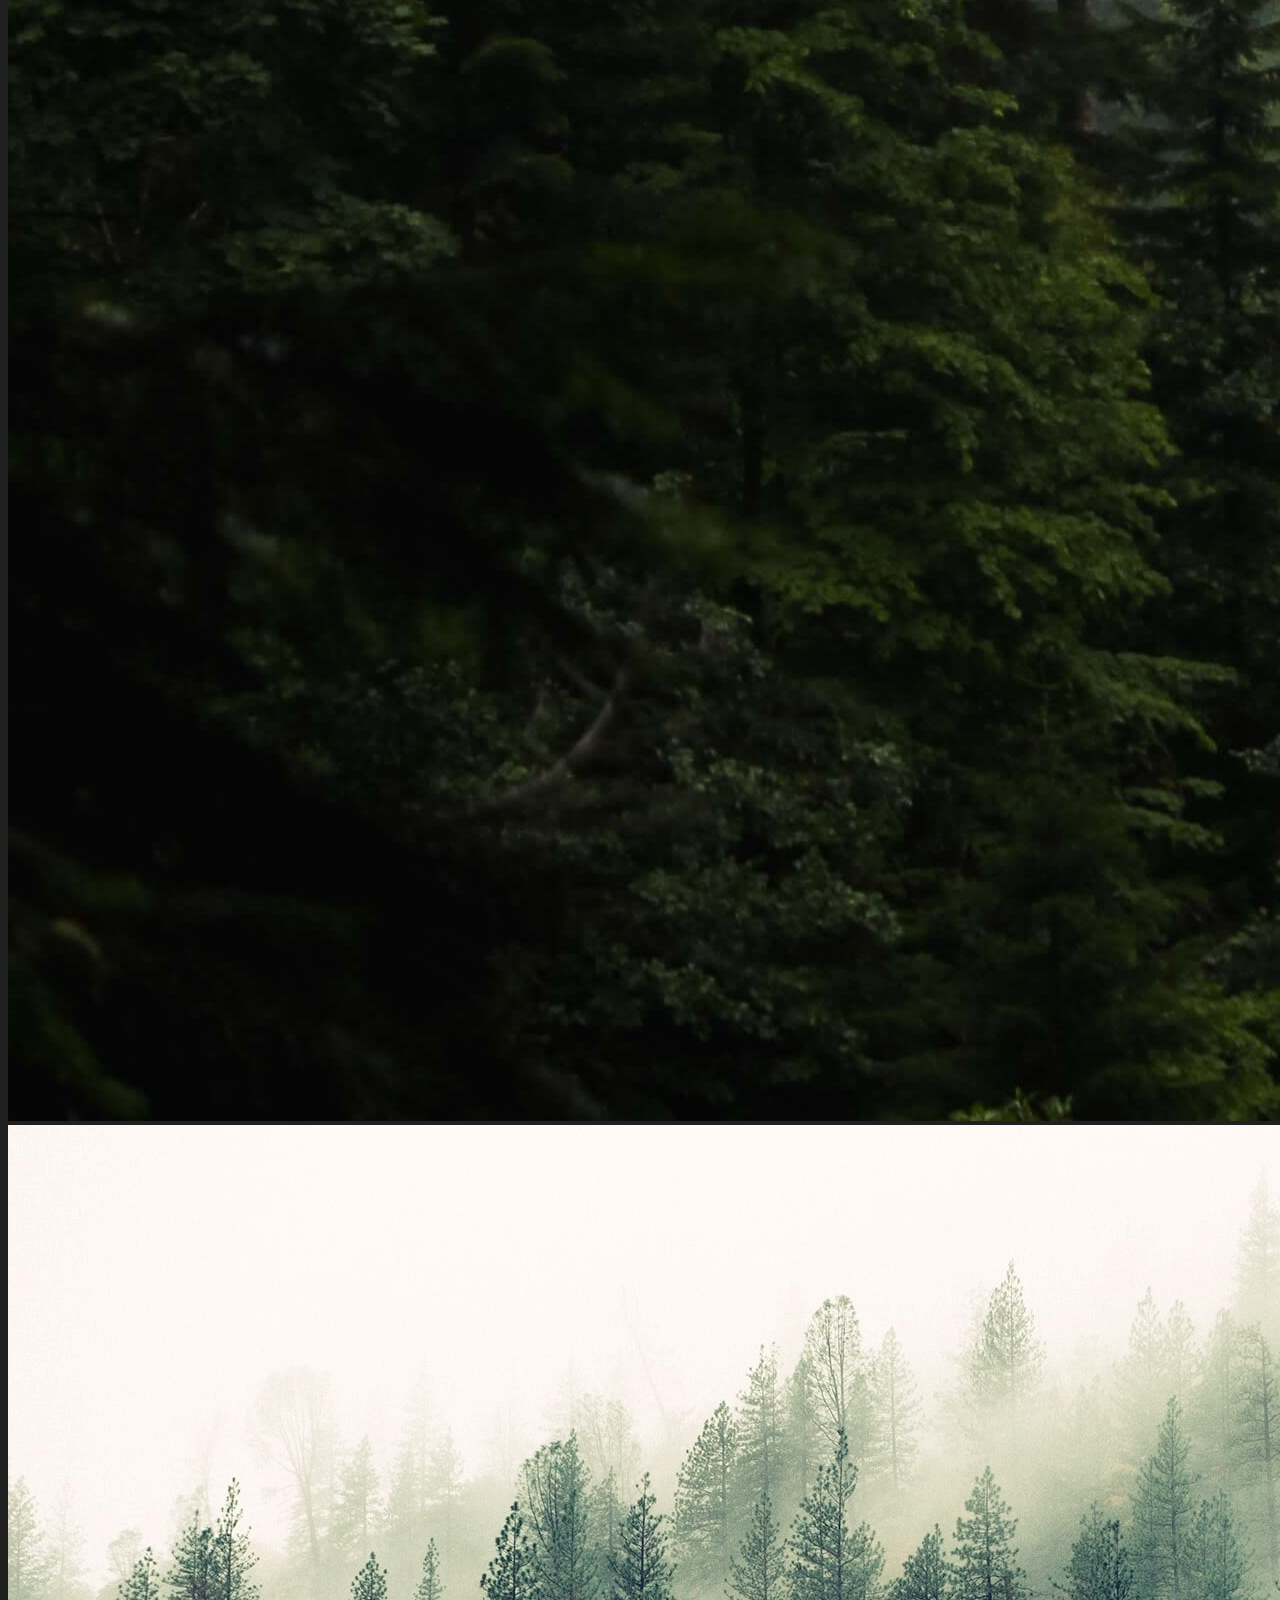
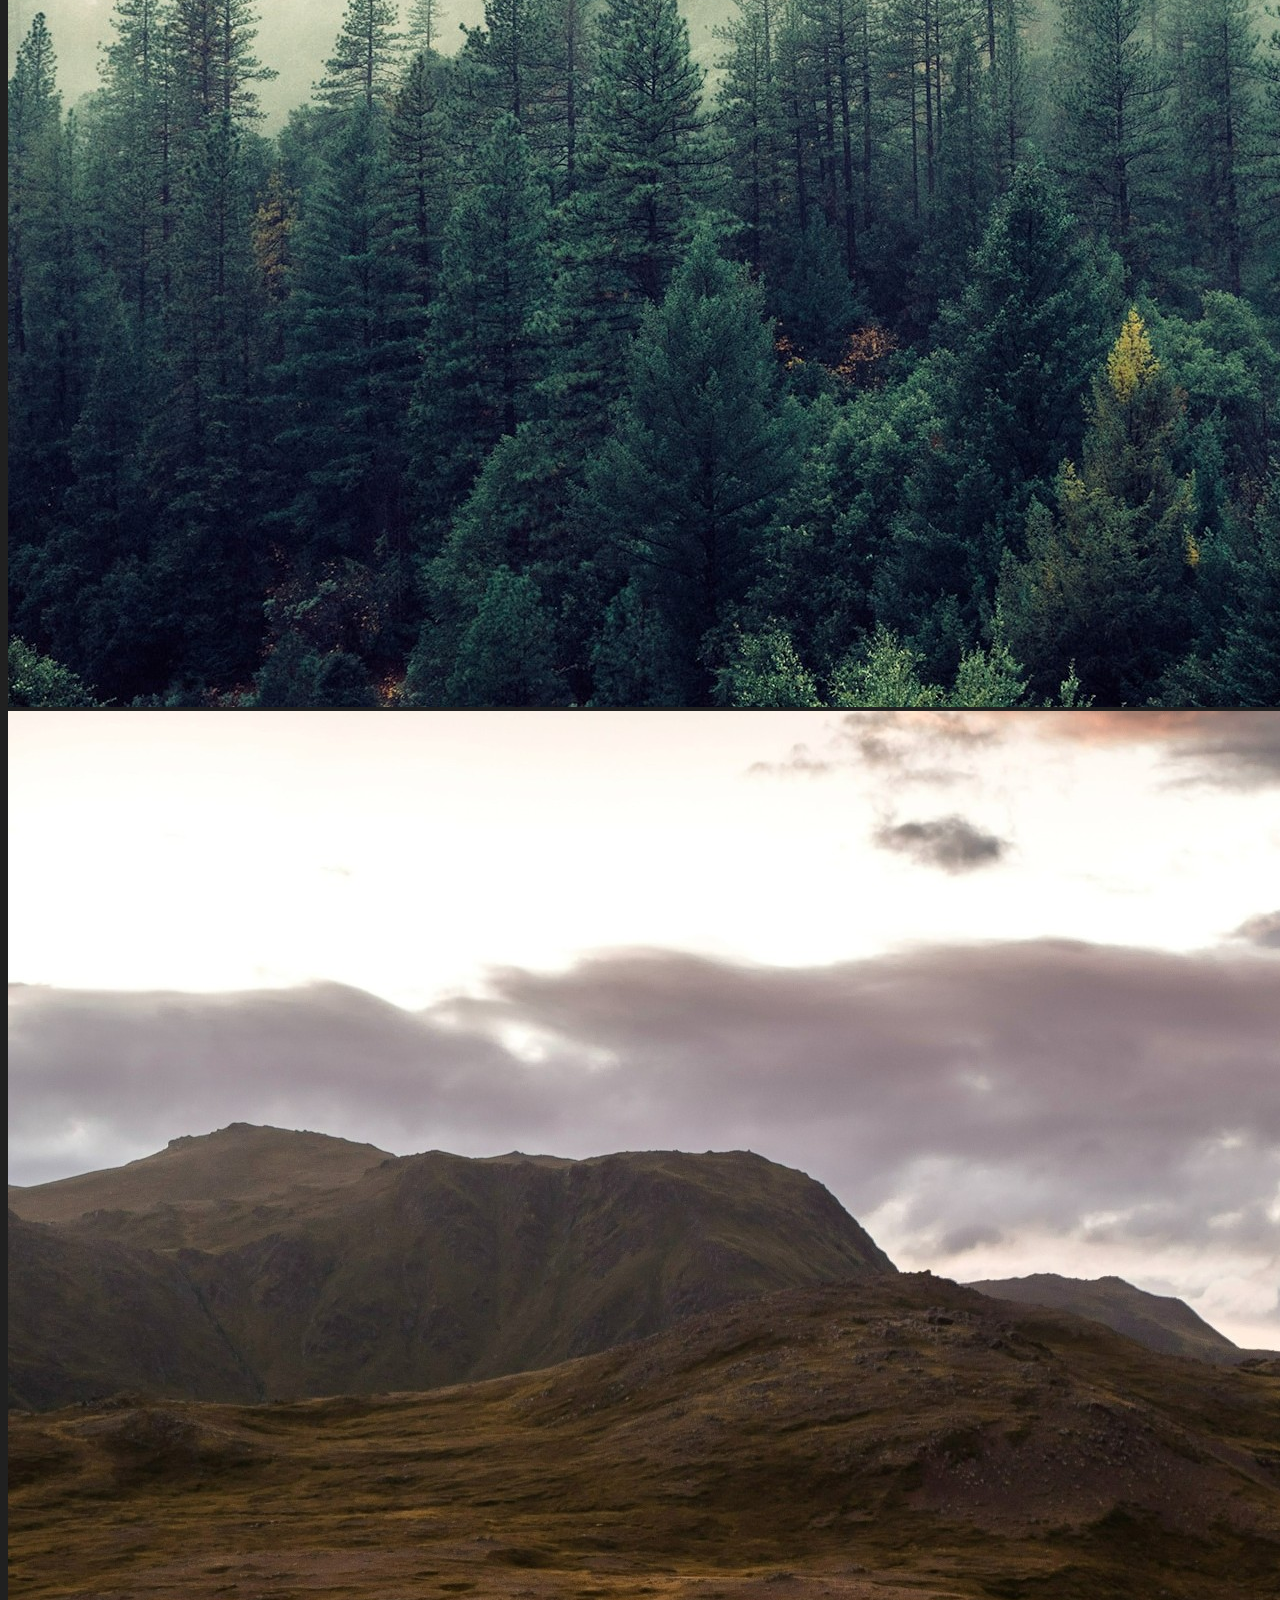
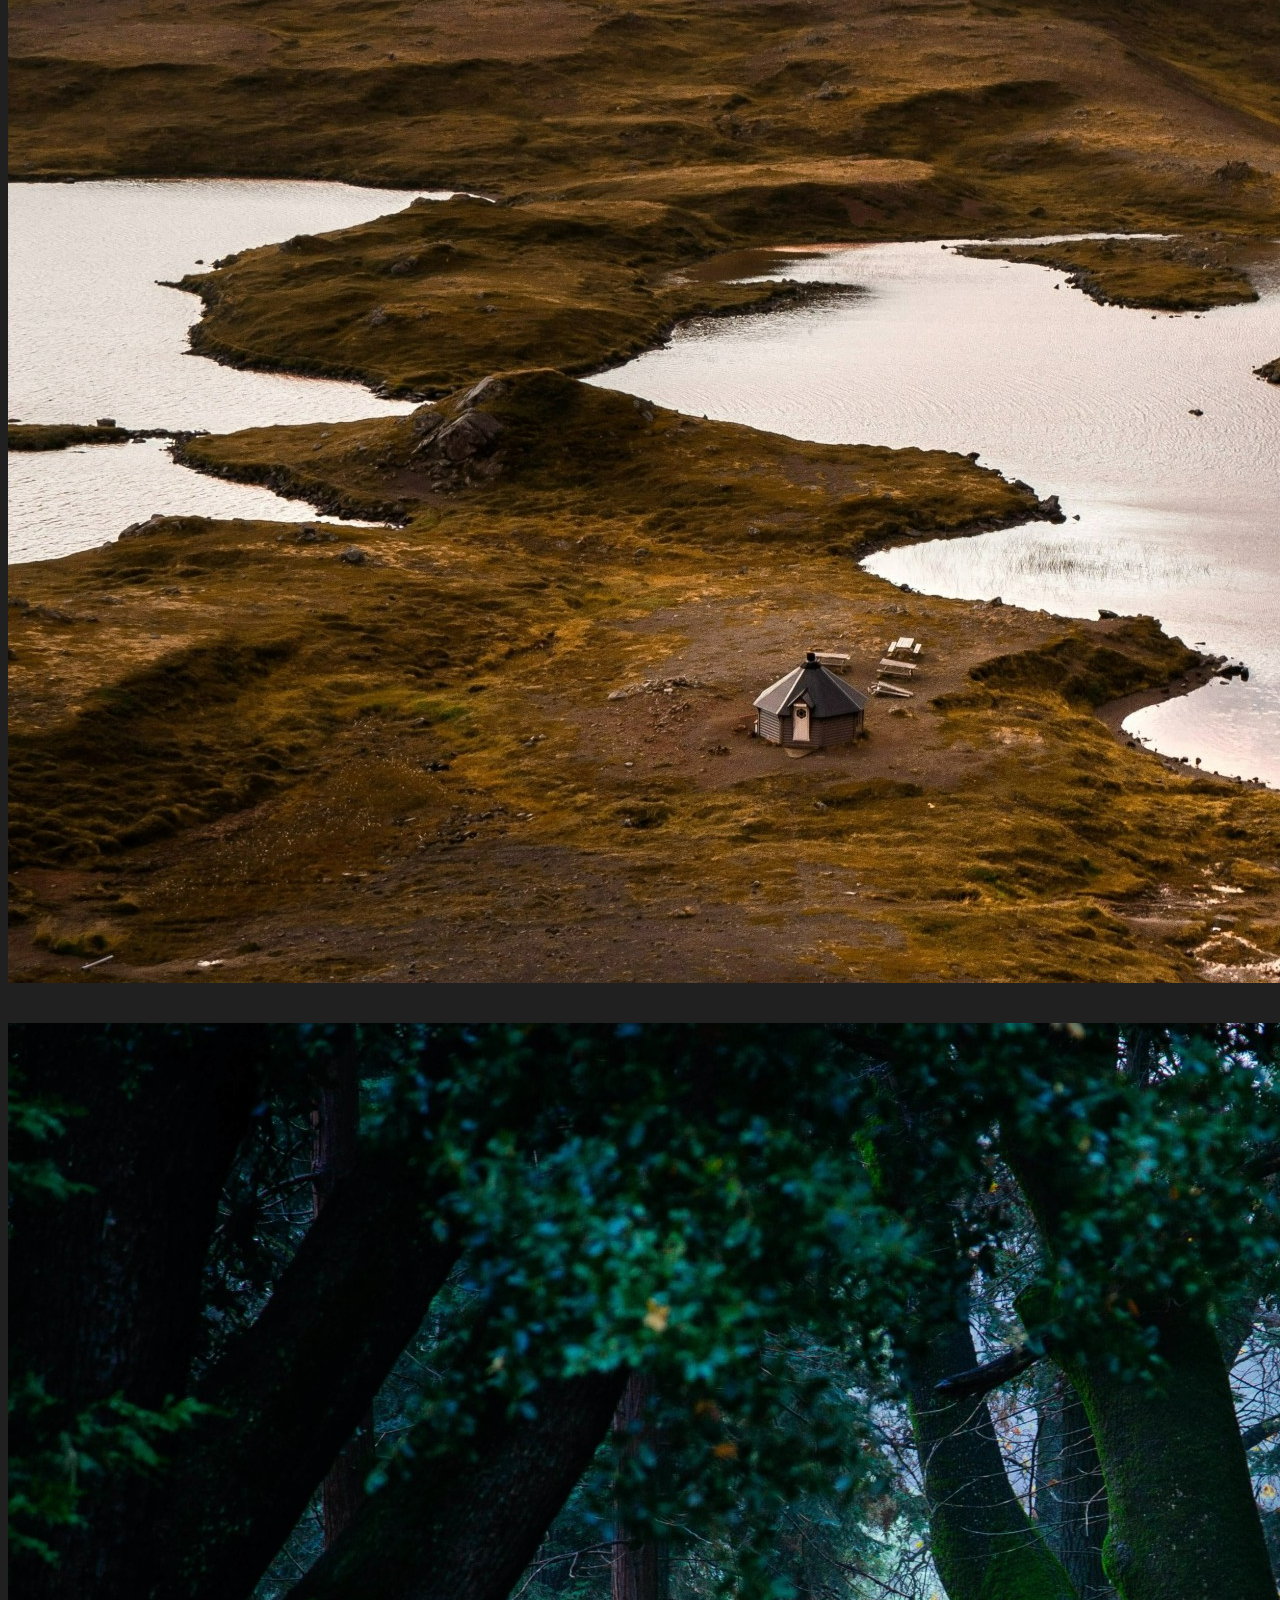
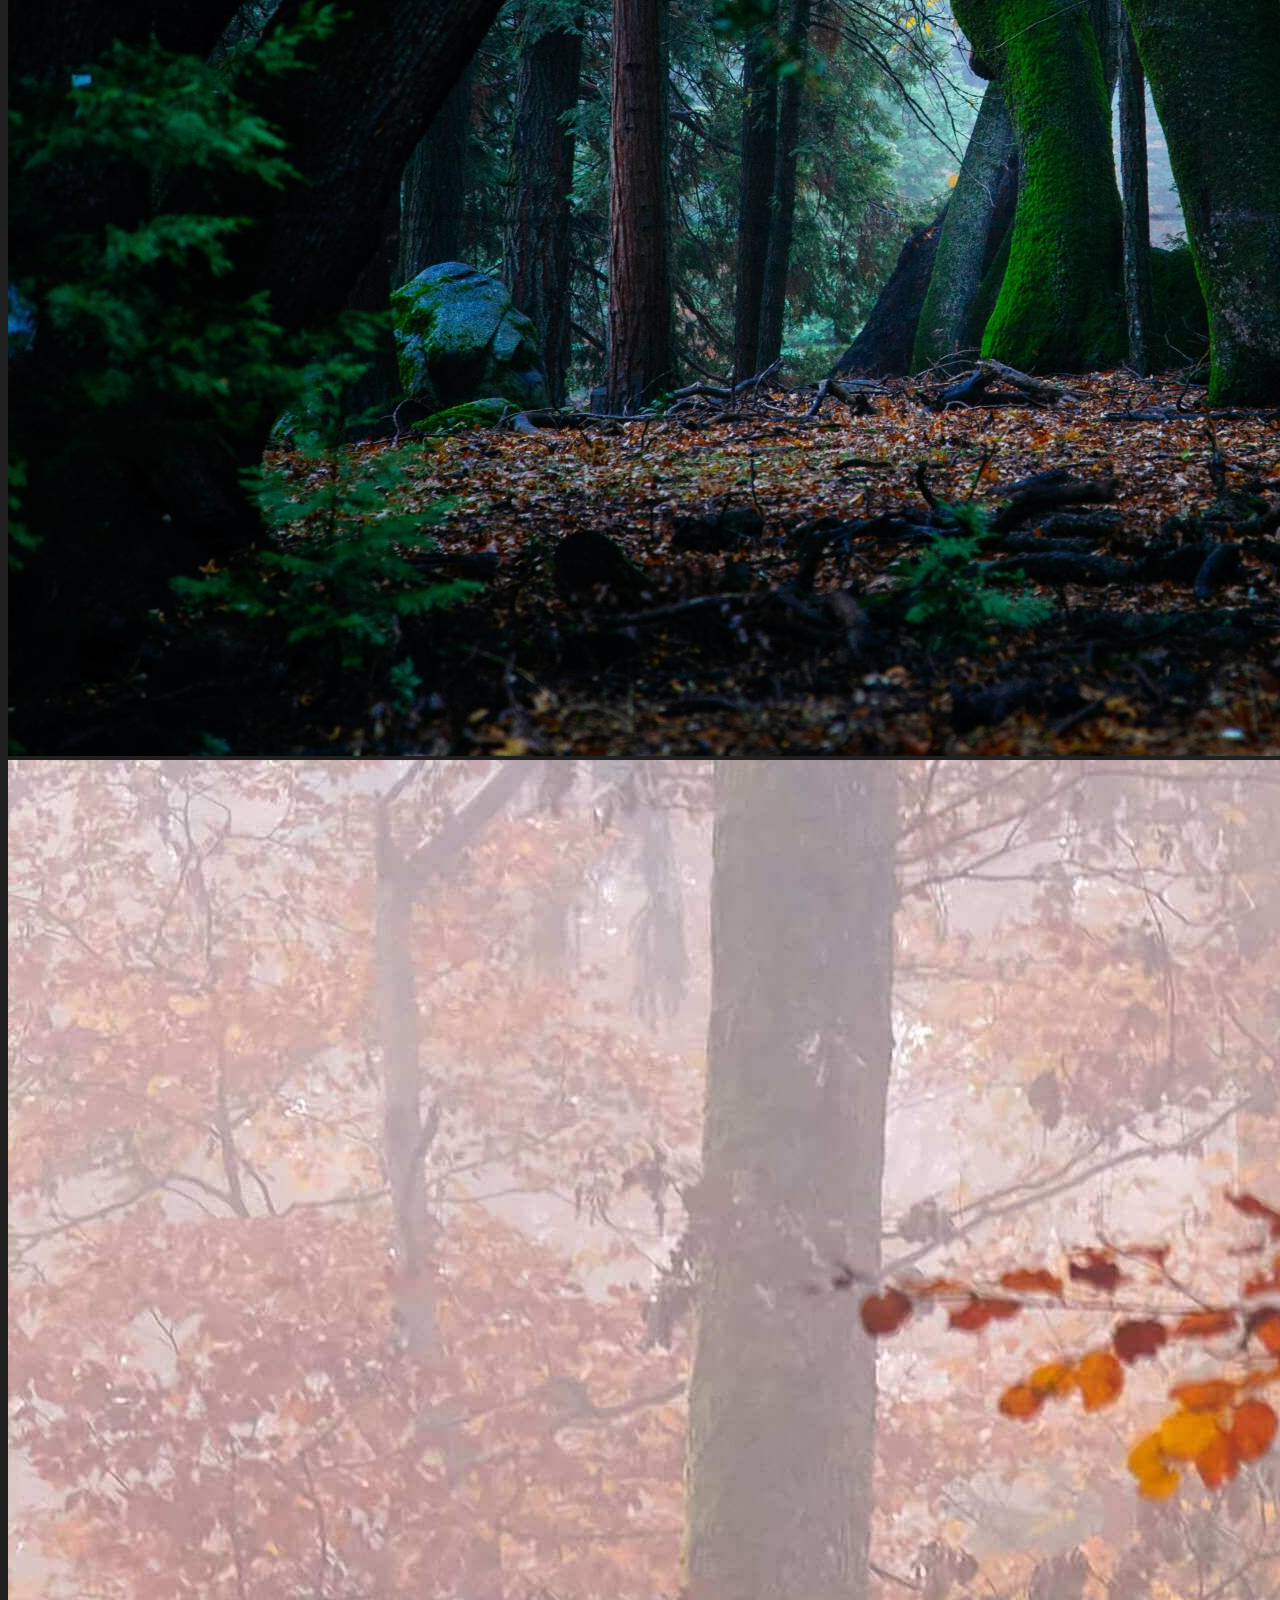
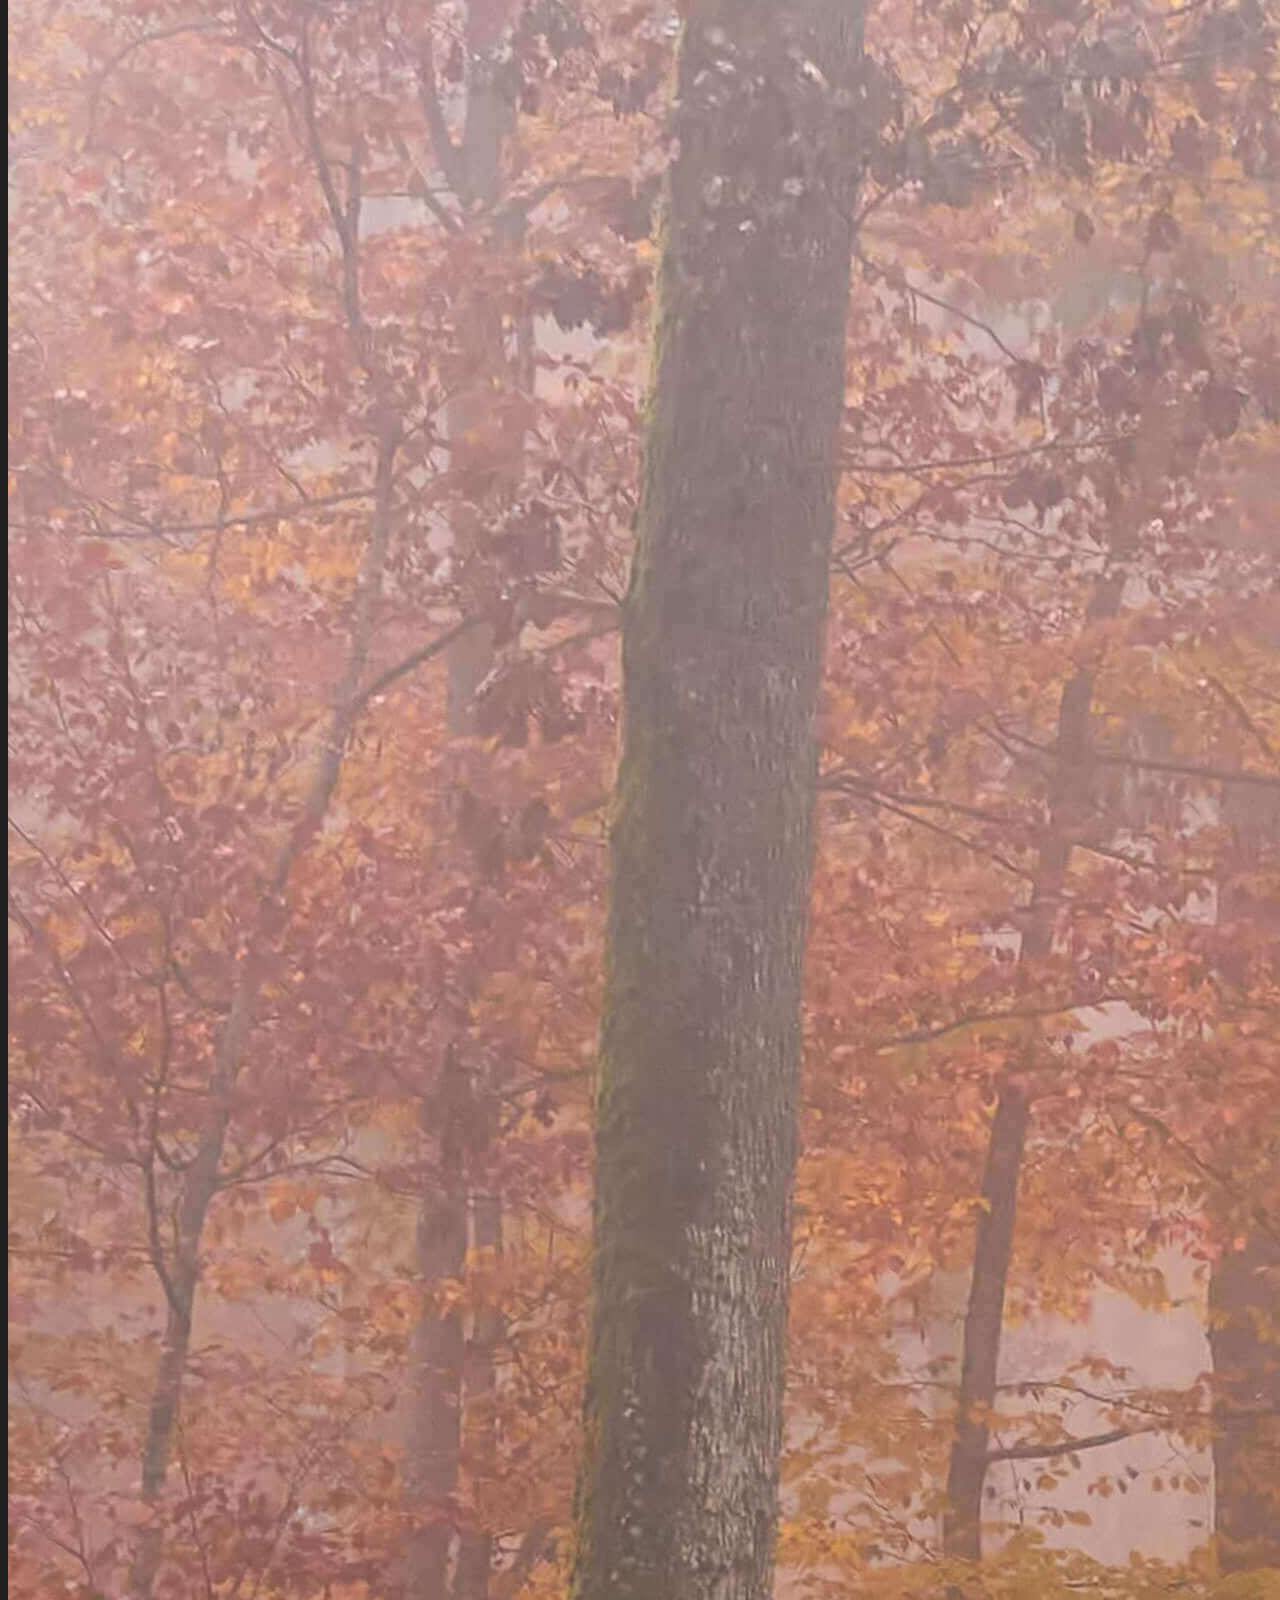
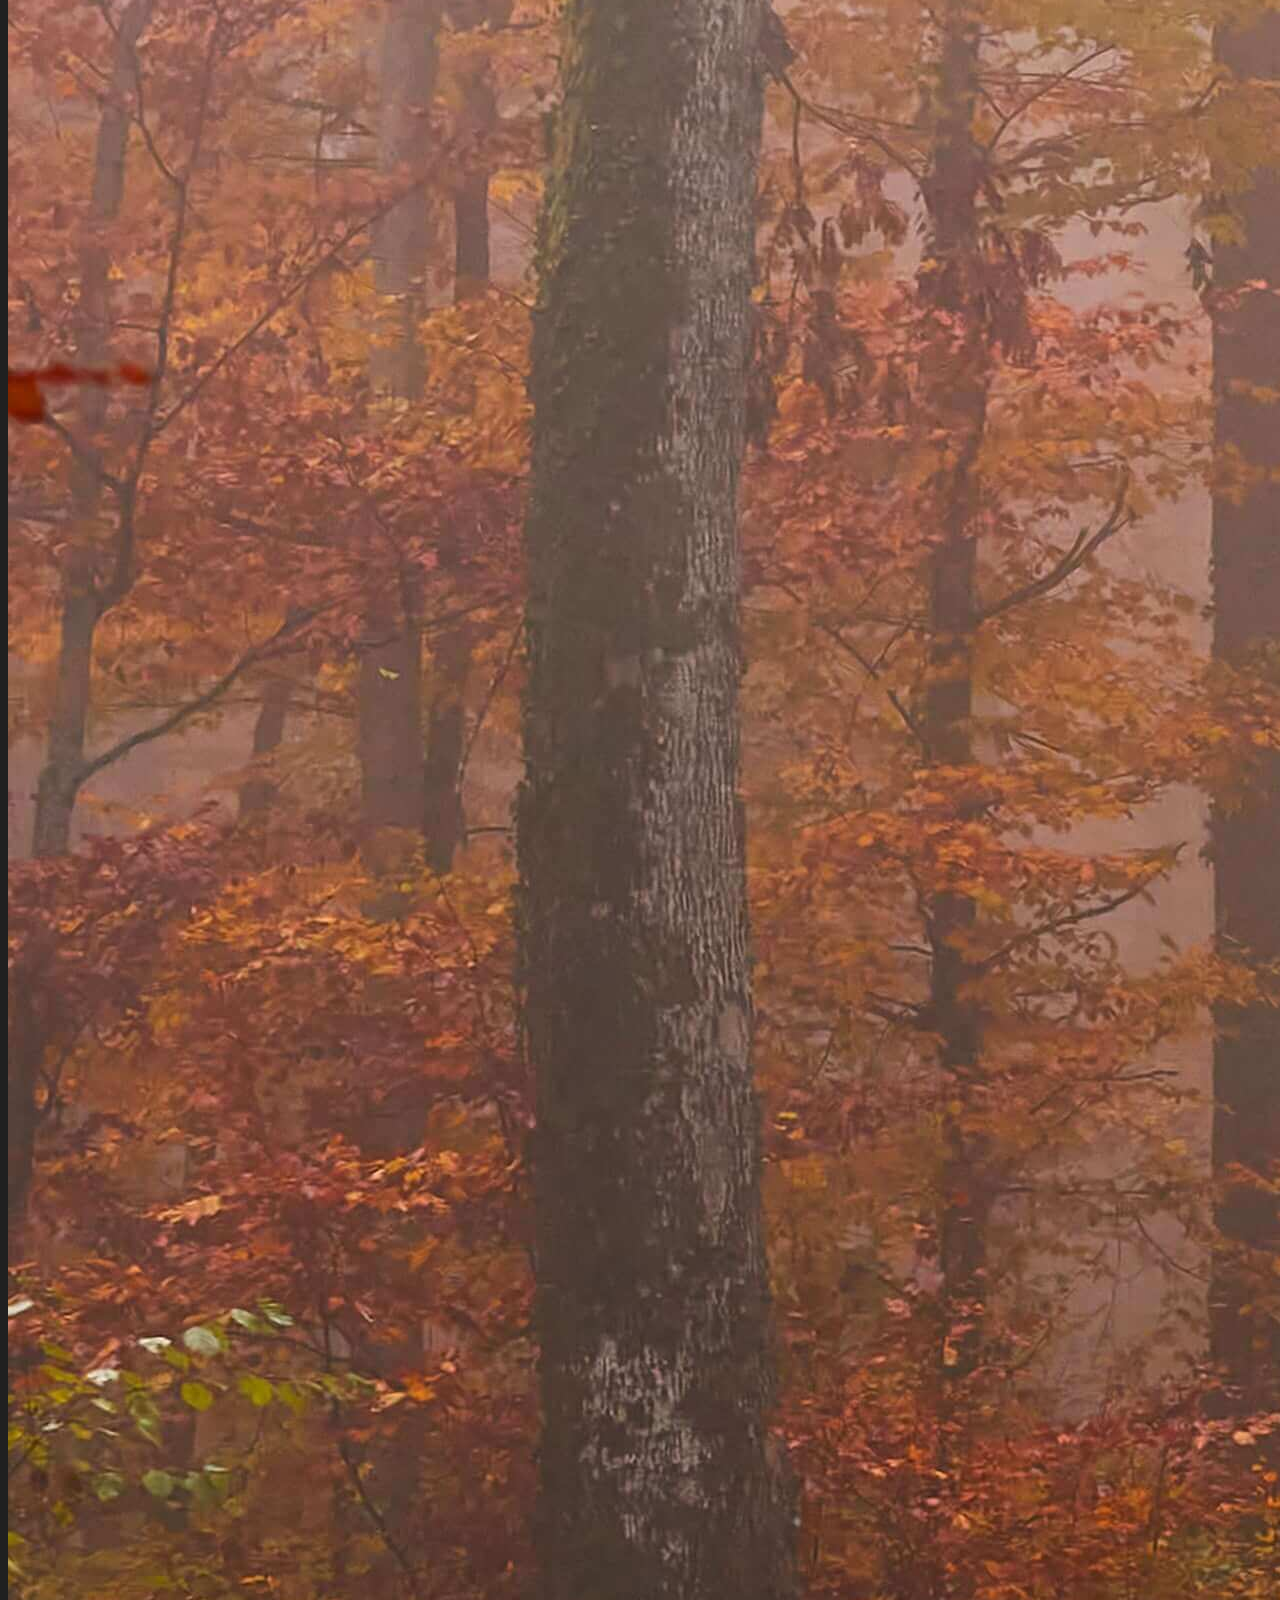
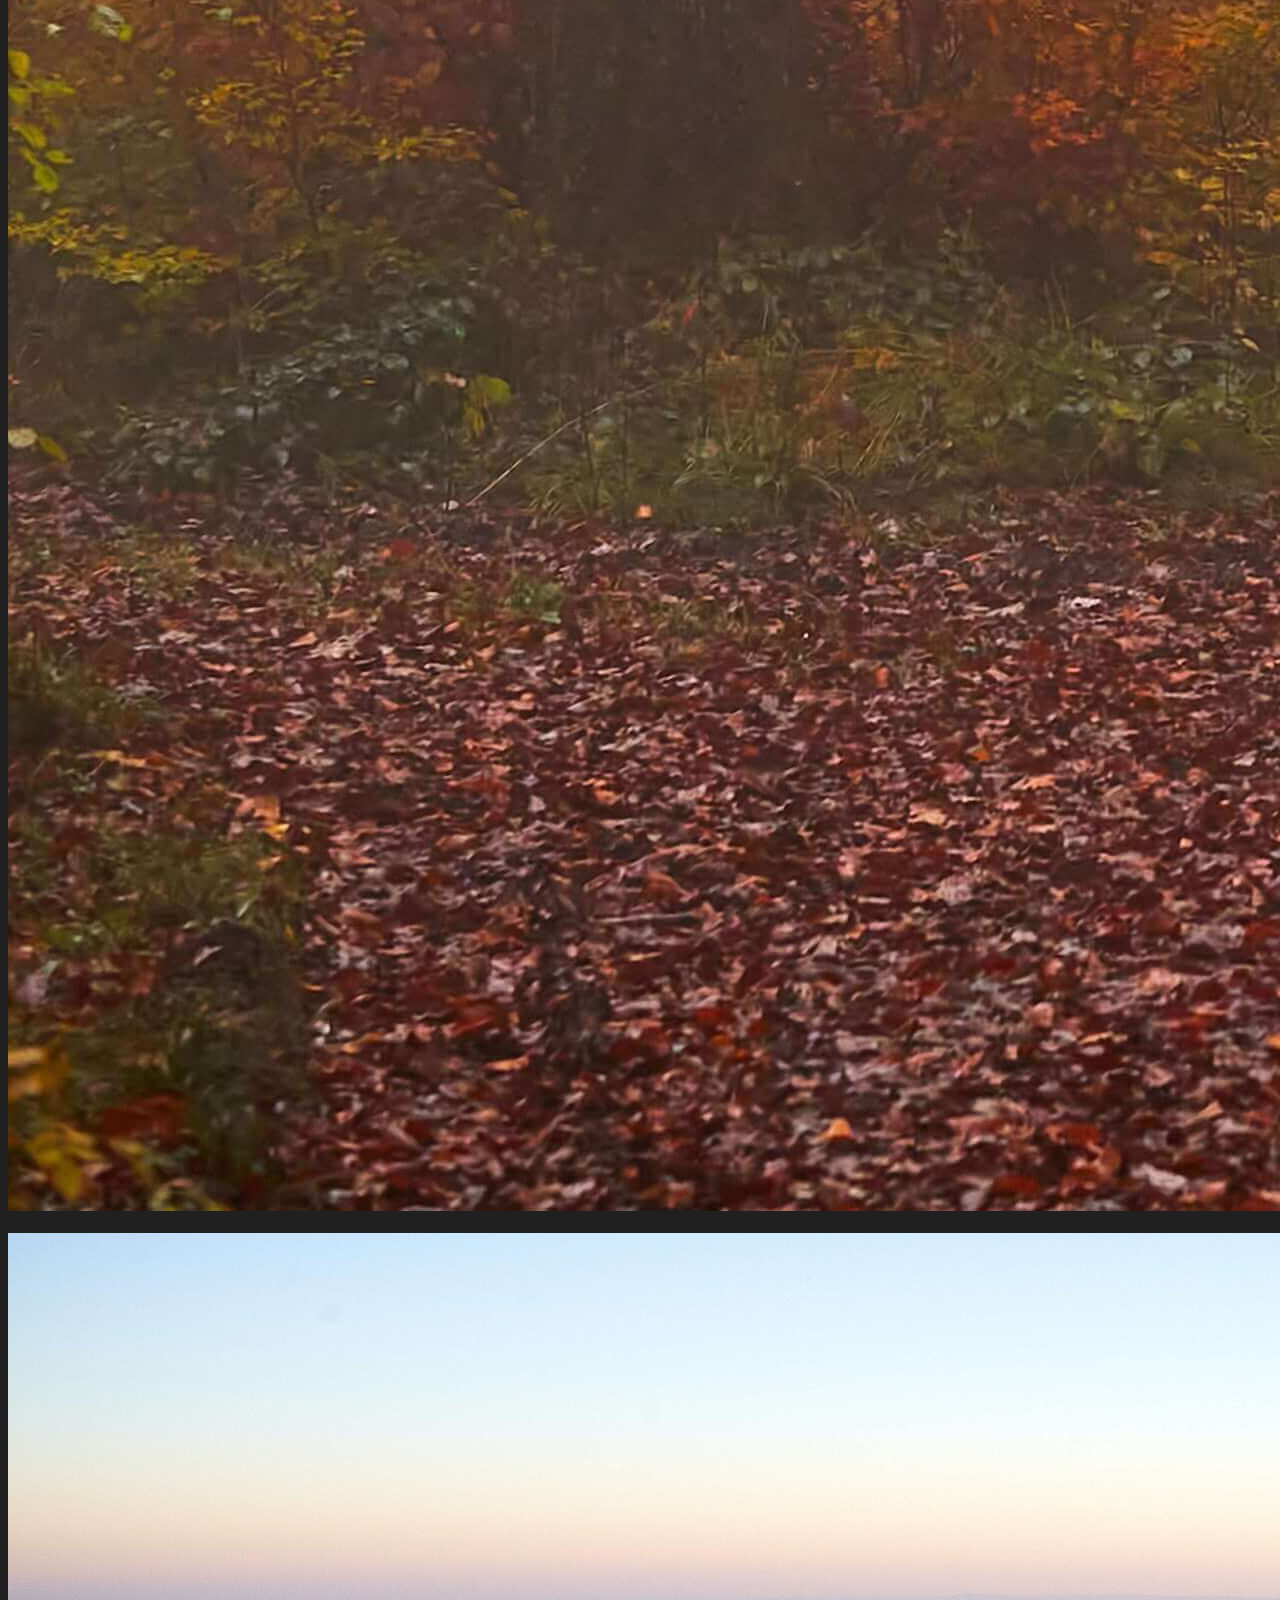
==== commit 3aa1733f: "Added navbar to all pages and page titles" ====
--- a/index.html
+++ b/index.html
@@ -4,6 +4,10 @@
     <meta charset="UTF-8" />
     <meta http-equiv="X-UA-Compatible" content="IE=edge" />
     <meta name="viewport" content="width=device-width, initial-scale=1.0" />
+    <meta
+      name="description"
+      content="Raven Simmons is a professional photographer based in Europe."
+    />
     <link
       href="https://cdn.jsdelivr.net/npm/bootstrap@5.2.1/dist/css/bootstrap.min.css"
       rel="stylesheet"
@@ -17,11 +21,11 @@
     <link rel="preconnect" href="https://fonts.googleapis.com" />
     <link rel="preconnect" href="https://fonts.gstatic.com" crossorigin />
     <link
-      href="https://fonts.googleapis.com/css2?family=Montserrat:wght@700&family=Roboto:wght@400;700&display=swap"
+      href="https://fonts.googleapis.com/css2?family=Montserrat:wght@700&family=Roboto:wght@400;700&family=Rochester&display=swap"
       rel="stylesheet"
     />
     <link rel="stylesheet" href="src/portfolio.css" />
-    <title>Document</title>
+    <title>Photographer Raven Simmons</title>
   </head>
   <body>
     <header>
@@ -34,10 +38,14 @@
           </p>
 
           <ul>
-            <li class="active"><a href="index.html">Home</a></li>
-            <li><a href="about.html">About</a></li>
-            <li><a href="gallery.html">Gallery</a></li>
-            <li><a href="contact.html">Contact</a></li>
+            <li class="active">
+              <a href="index.html" title="Homepage">Home</a>
+            </li>
+            <li><a href="about.html" title="About Raven">About</a></li>
+            <li>
+              <a href="gallery.html" title="Raven Photo Gallery">Gallery</a>
+            </li>
+            <li><a href="contact.html" title="Contact Raven">Contact</a></li>
           </ul>
         </nav>
       </div>
@@ -117,11 +125,11 @@
     <footer>
       <div class="container mt-4">
         <div class="row">
-          <div class="col-12 col-md-4">
+          <div class="col-12 col-md-4 text-md-start text-center">
             <p>Raven Simmons</p>
           </div>
 
-          <div class="icons col-md-4 col-12 text-md-center">
+          <div class="icons col-md-4 col-12 text-center">
             <p>
               <a href="#"><i class="fa-brands fa-facebook"></i></a>
               <a href="#"><i class="fa-brands fa-instagram"></i></a>
@@ -129,8 +137,8 @@
             </p>
           </div>
 
-          <div class="col-md-4 col-12 text-md-end">
-            <p>©2022 Raven Simmons All rights reserved</p>
+          <div class="col-md-4 col-12 text-md-end text-center">
+            <p>©2022 All rights reserved</p>
           </div>
         </div>
       </div>
--- a/src/portfolio.css
+++ b/src/portfolio.css
@@ -23,6 +23,10 @@
   color: white;
 }
 
+a:hover {
+  color: var(--secondary-color);
+}
+
 header {
   background-image: url("../images/main.jpg");
   background-size: cover;
@@ -100,7 +104,7 @@
 
 .btn-brand {
   padding: 18px 30px;
-  background: #ffffff;
+  background: #fff;
   border-radius: 50px;
   font-family: var(--button-font-family);
   font-weight: 700;
@@ -117,6 +121,11 @@
   color: #fff;
 }
 
+.works h2 {
+  text-transform: uppercase;
+  font-weight: 400;
+}
+
 footer {
   background-color: var(--secondary-background-color);
 }
@@ -131,8 +140,12 @@
   font-size: 18px;
 }
 
+.contact-icons {
+  margin-right: 5px;
+}
+
 .about-section {
-  padding: 160px 20px;
+  padding: 50px 20px;
 }
 
 .about-section-content {
@@ -141,9 +154,10 @@
 }
 
 .about-section-content h1 {
-  font-size: 60px;
+  font-size: 58px;
   line-height: 1.2;
   margin: 30px 0;
+  text-transform: uppercase;
 }
 
 .about-section-content h3,
@@ -168,7 +182,7 @@
   background-color: var(--secondary-background-color);
 }
 .about-camera img {
-  margin-right: 30px;
+  margin-right: 10px;
   margin-bottom: 10px;
 }
 .about-camera span {
@@ -176,9 +190,22 @@
   font-weight: 700;
 }
 
+.example-gallery {
+  margin-top: 70px;
+}
+
+.example-gallery p {
+  font-size: 18px;
+  text-transform: uppercase;
+  margin-bottom: 30px;
+}
+
+.gallery h1 {
+  font-size: 36px;
+}
 .gallery,
 .contact-content {
-  margin: 30px 0 100px;
+  margin: 40px 0 100px;
 }
 
 .contact-content {
@@ -187,6 +214,7 @@
 
 .contact-content h1 {
   text-transform: uppercase;
+  font-size: 36px;
 }
 
 @media (max-width: 768px) {
@@ -197,7 +225,7 @@
     font-size: 5vw;
   }
   .hero {
-    padding: 80px 20px 100px;
+    padding: 50px 20px 100px;
   }
 
   ul {
@@ -213,15 +241,27 @@
     display: block;
   }
   .about-section {
-    padding: 50px 20px;
+    padding: 50px 20px 100px;
+  }
+
+  .about-section h1 {
+    font-size: 8vw;
   }
   .about-section-content {
     padding: 0;
     margin: 20px 0 0;
     text-align: center;
   }
-  .about-section-content h1 {
-    font-size: 10vw;
+  .gallery h1,
+  .contact-content h1 {
+    font-size: 8vw;
+  }
+
+  .about-camera {
+    margin: 30px auto 65px;
+  }
+  .about-camera img {
+    margin-right: 0;
   }
 
   nav li {
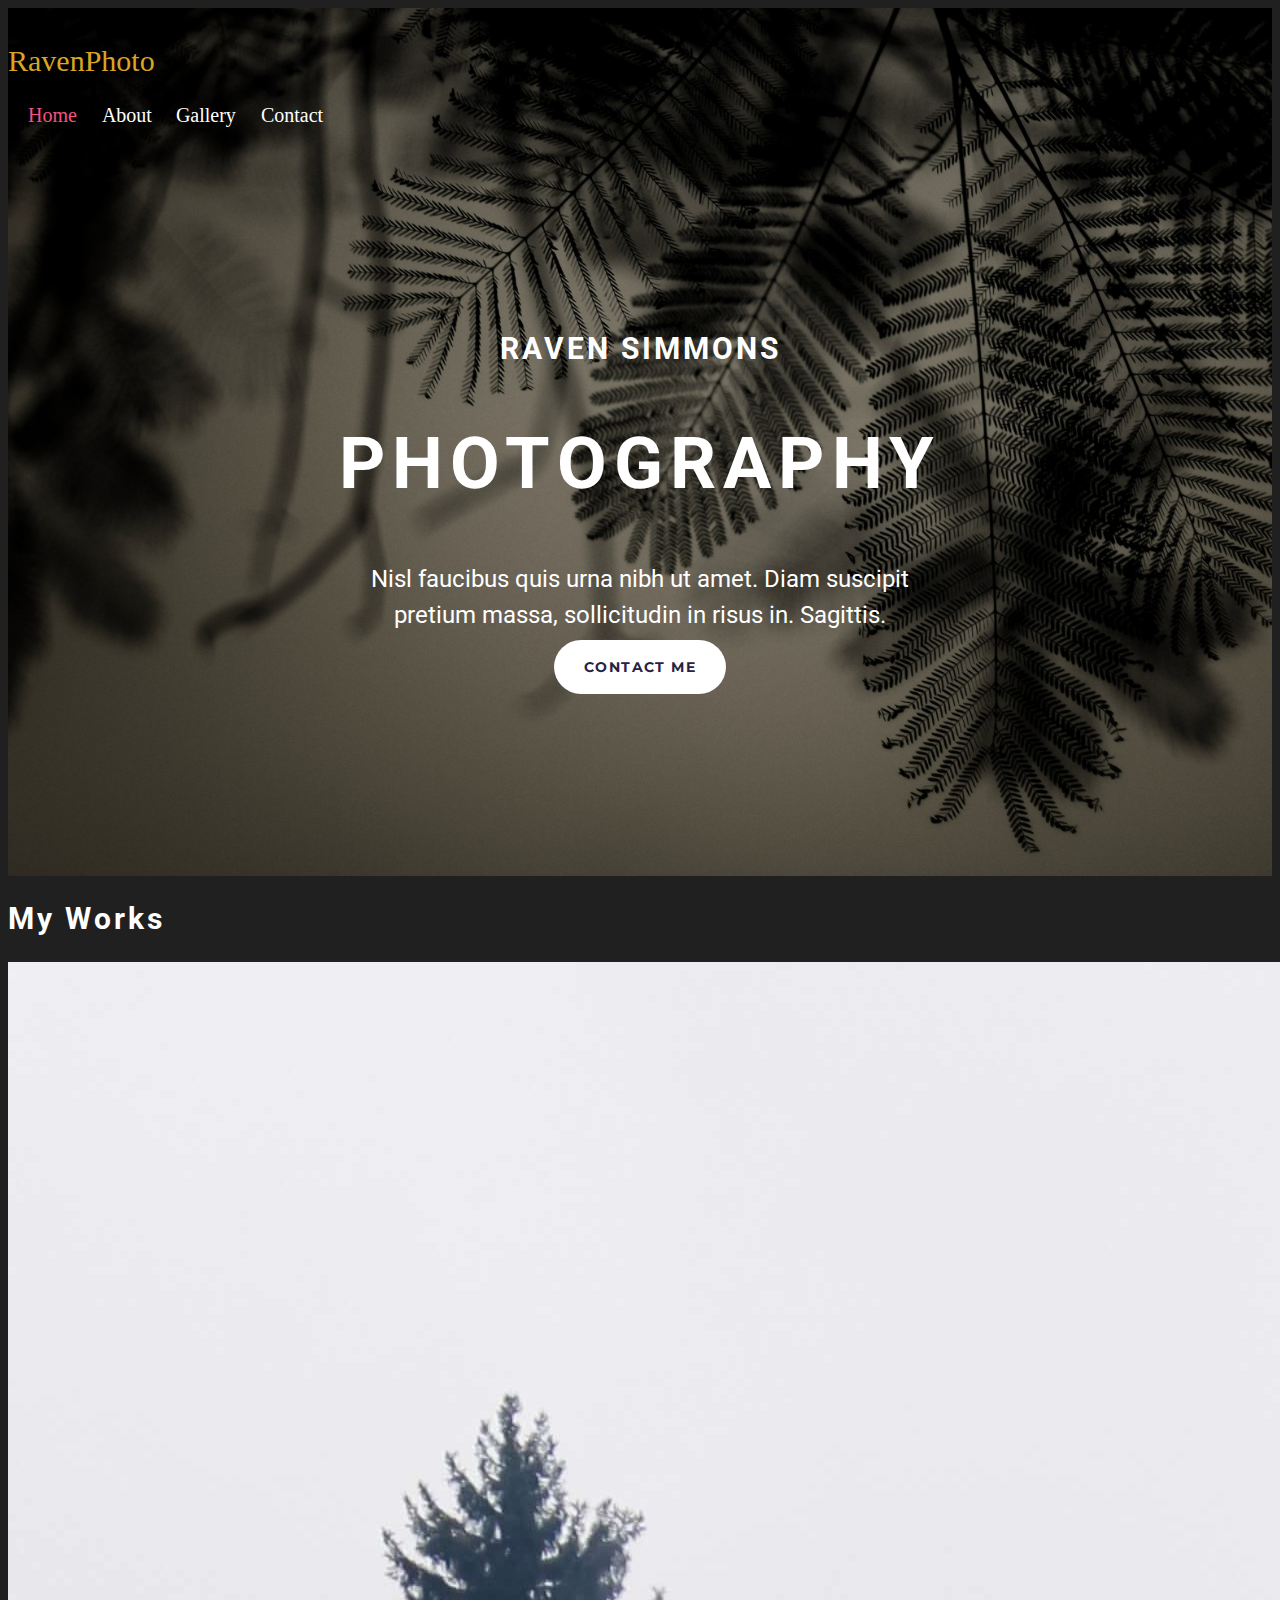
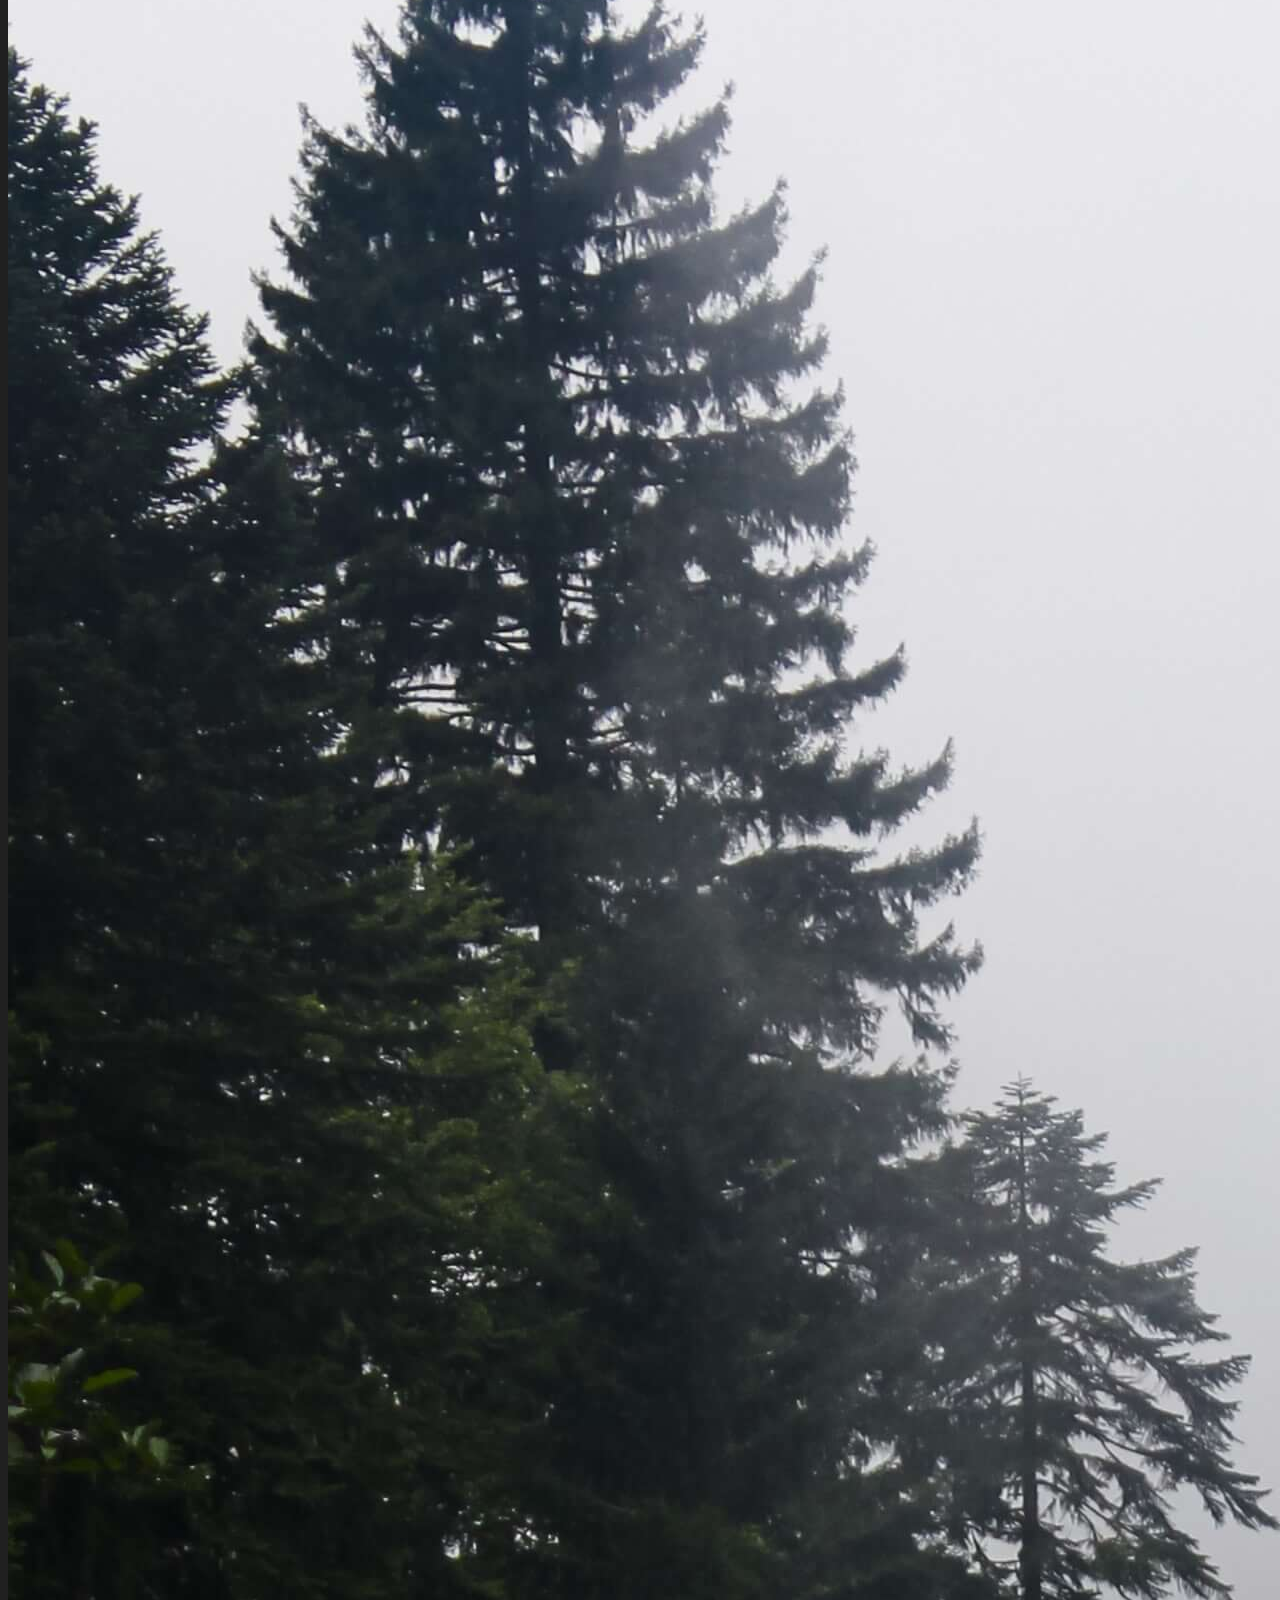
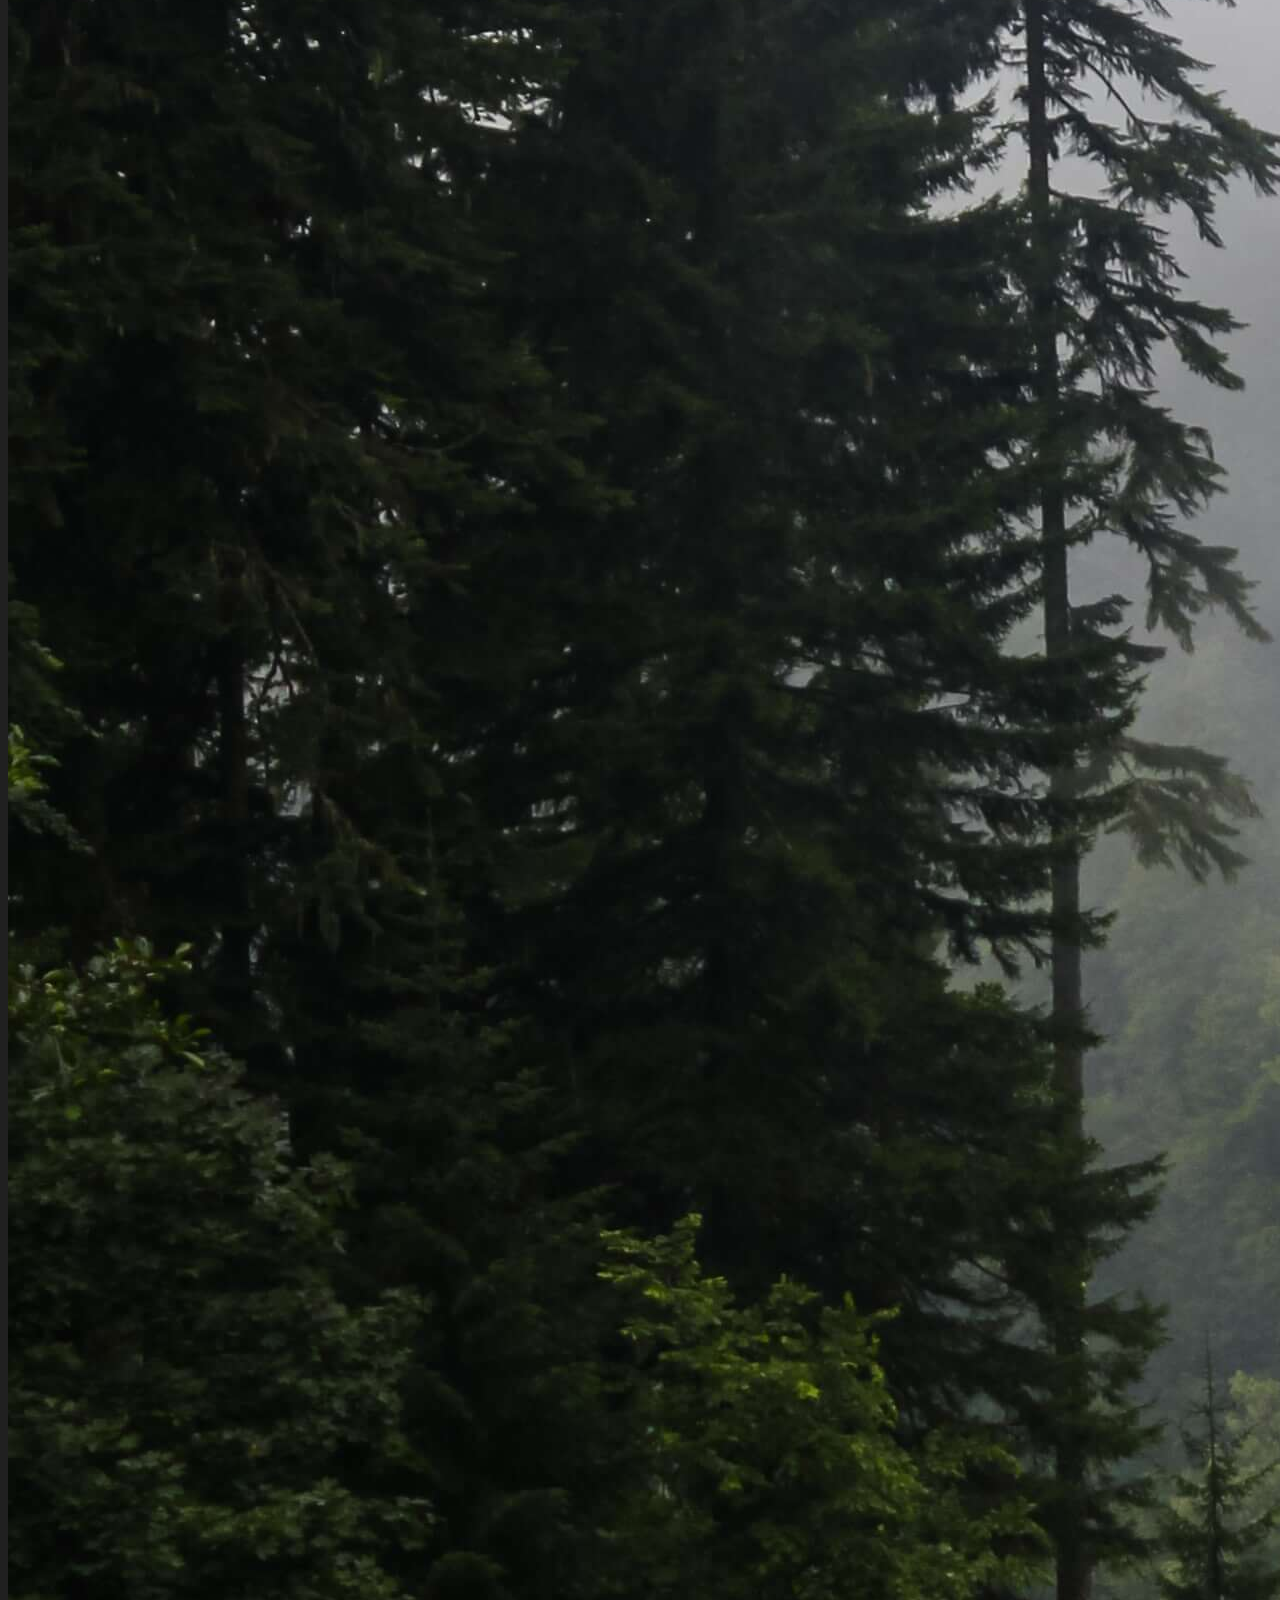
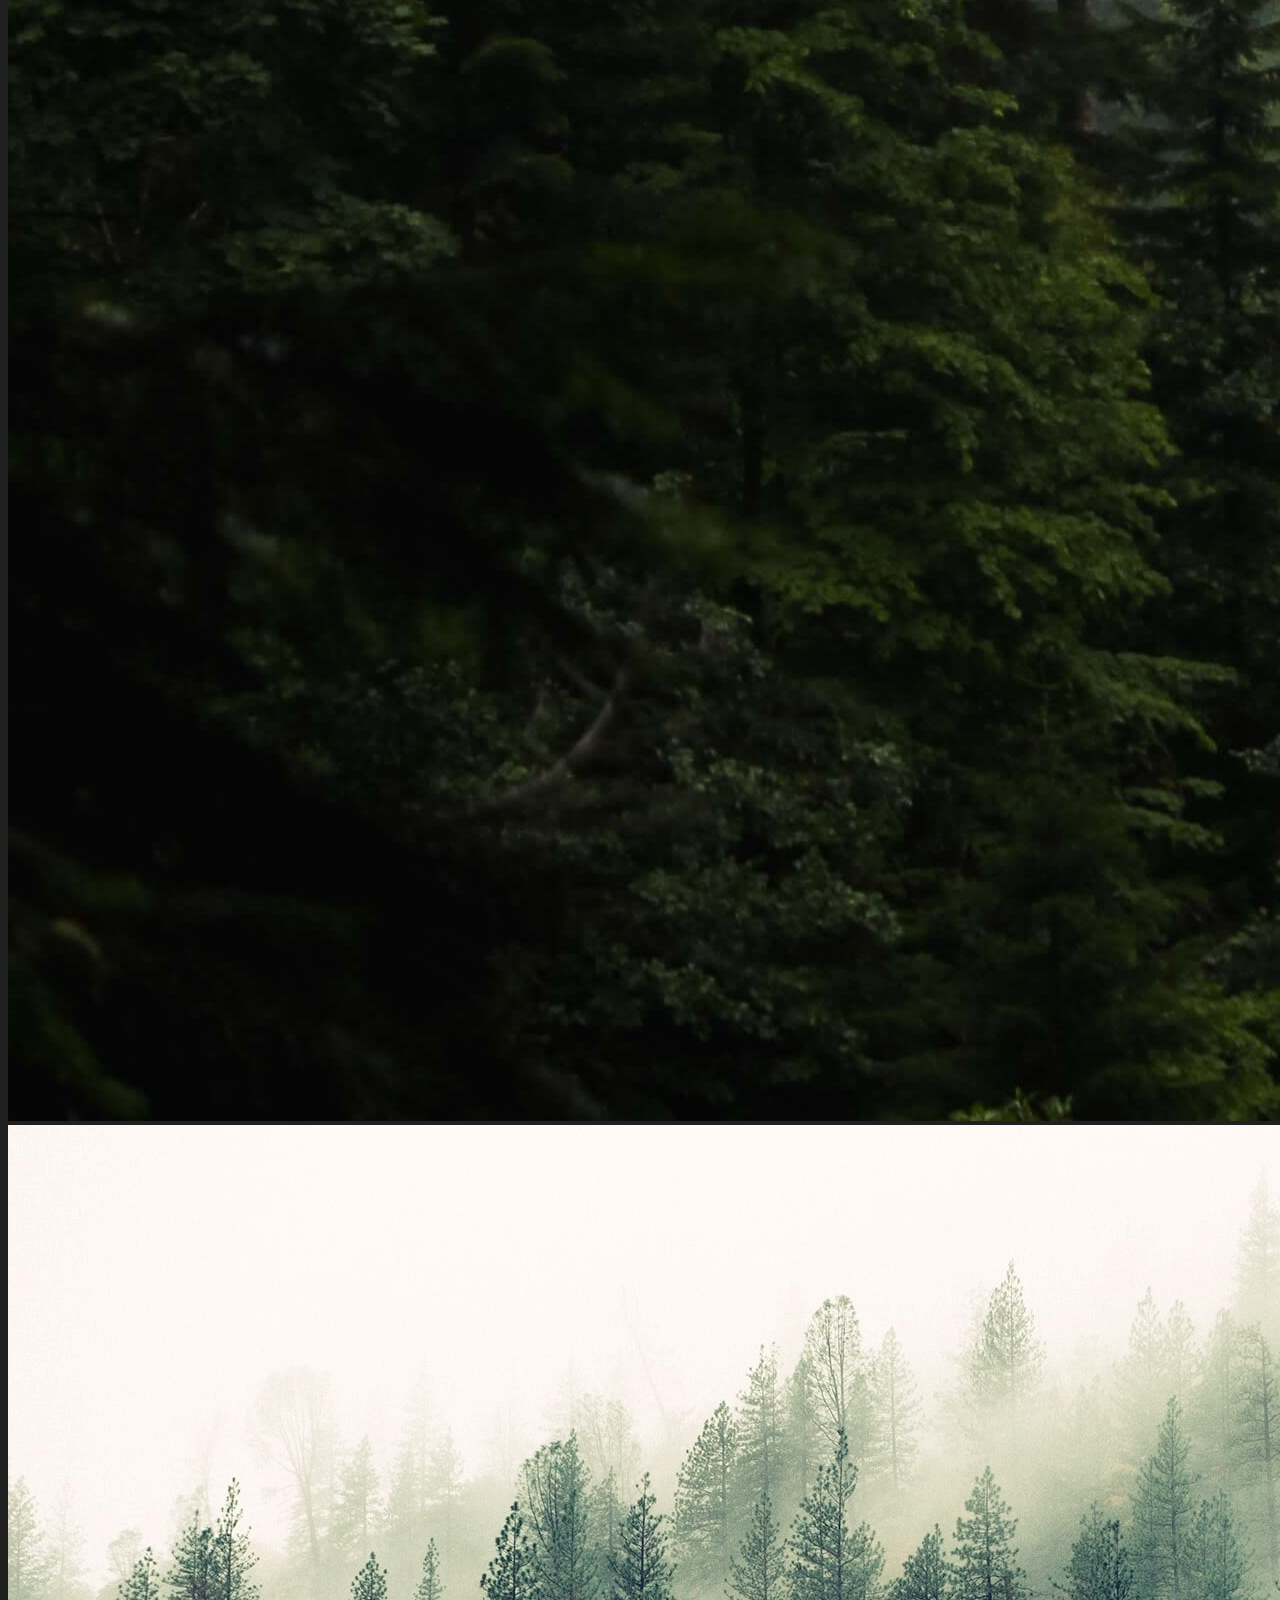
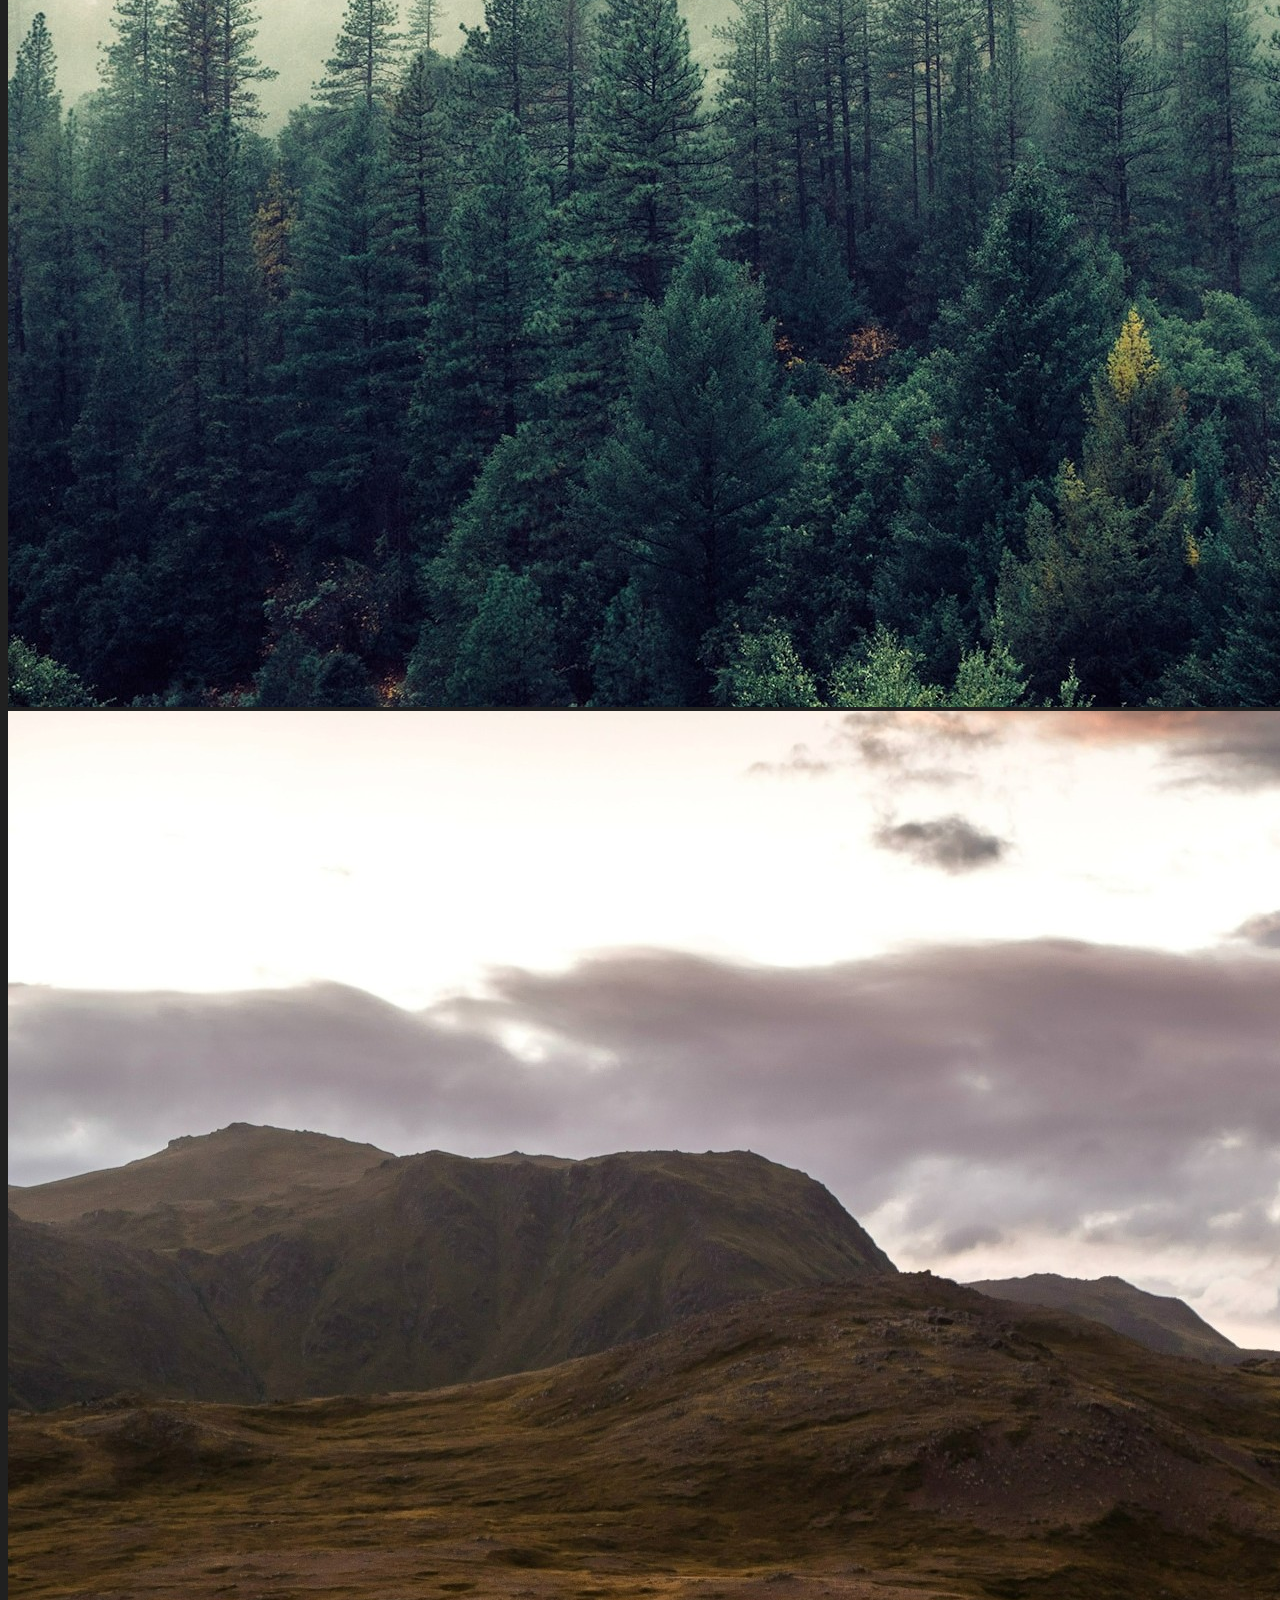
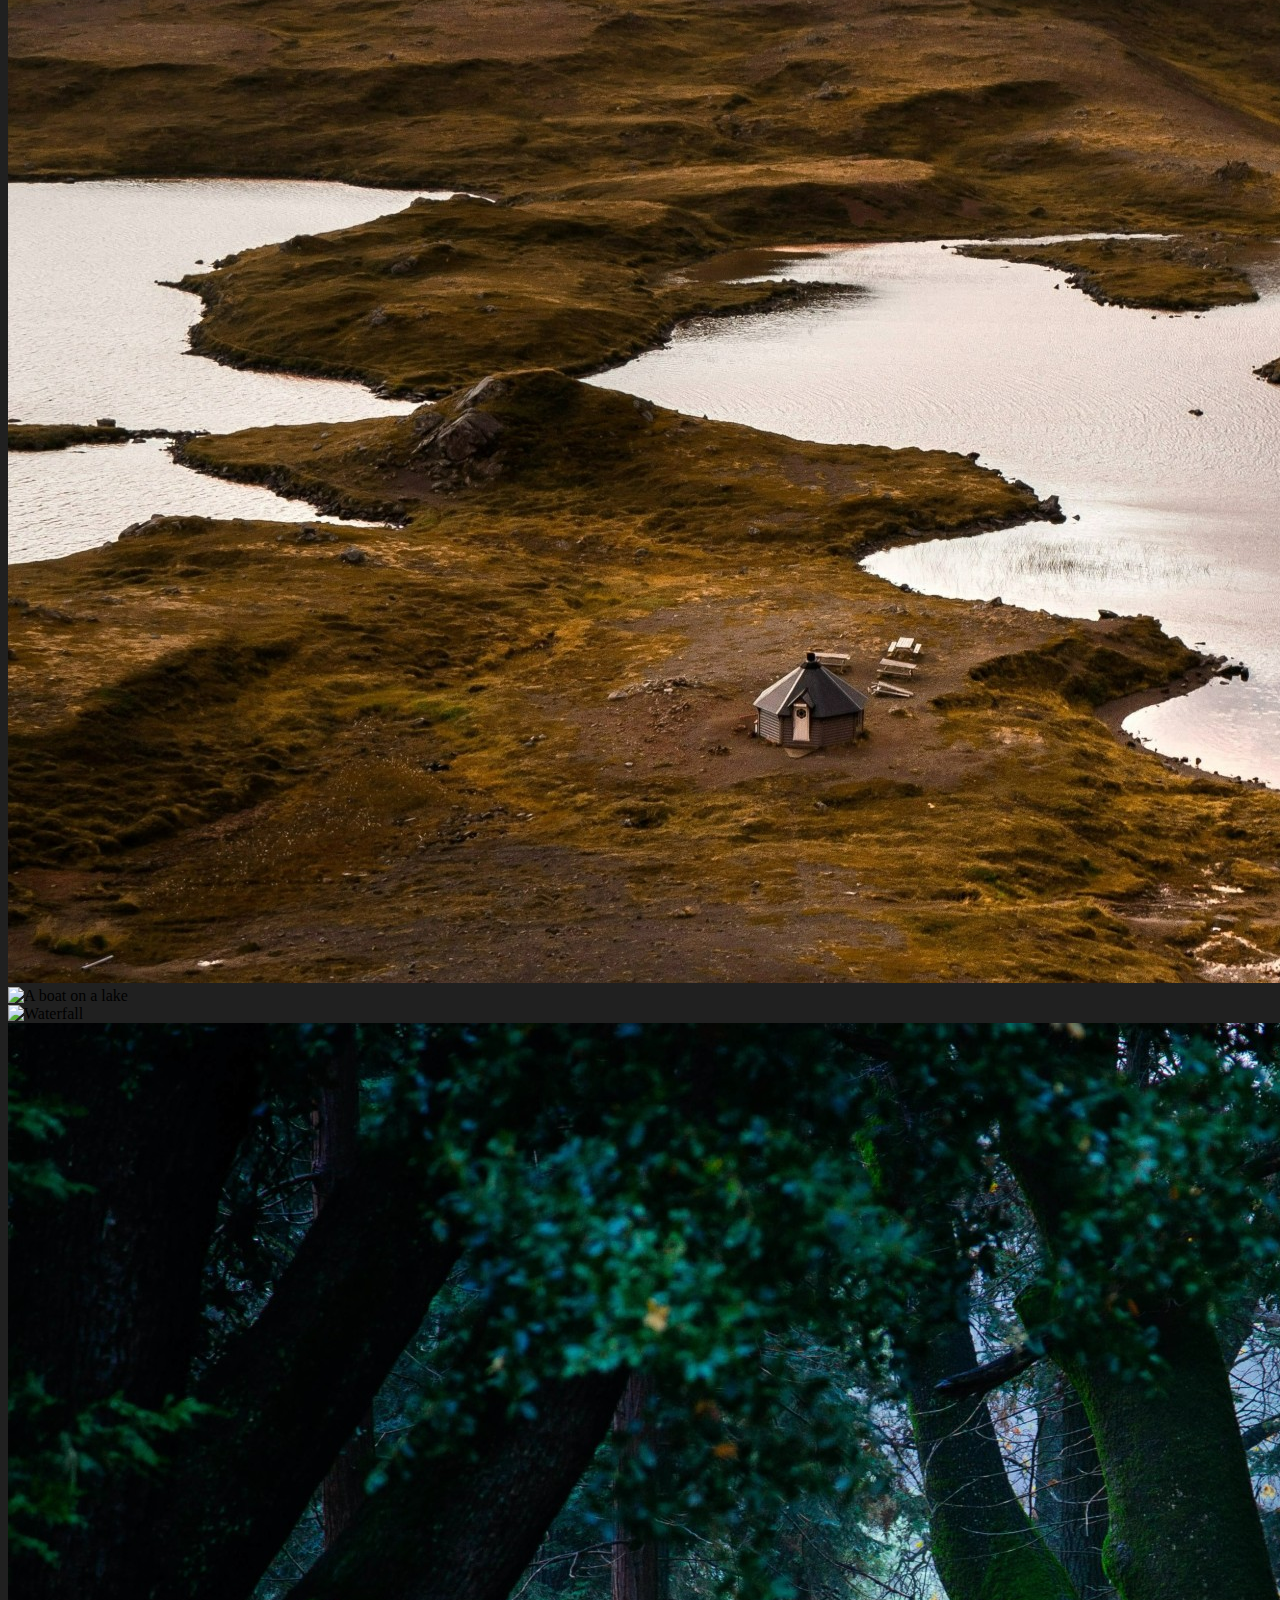
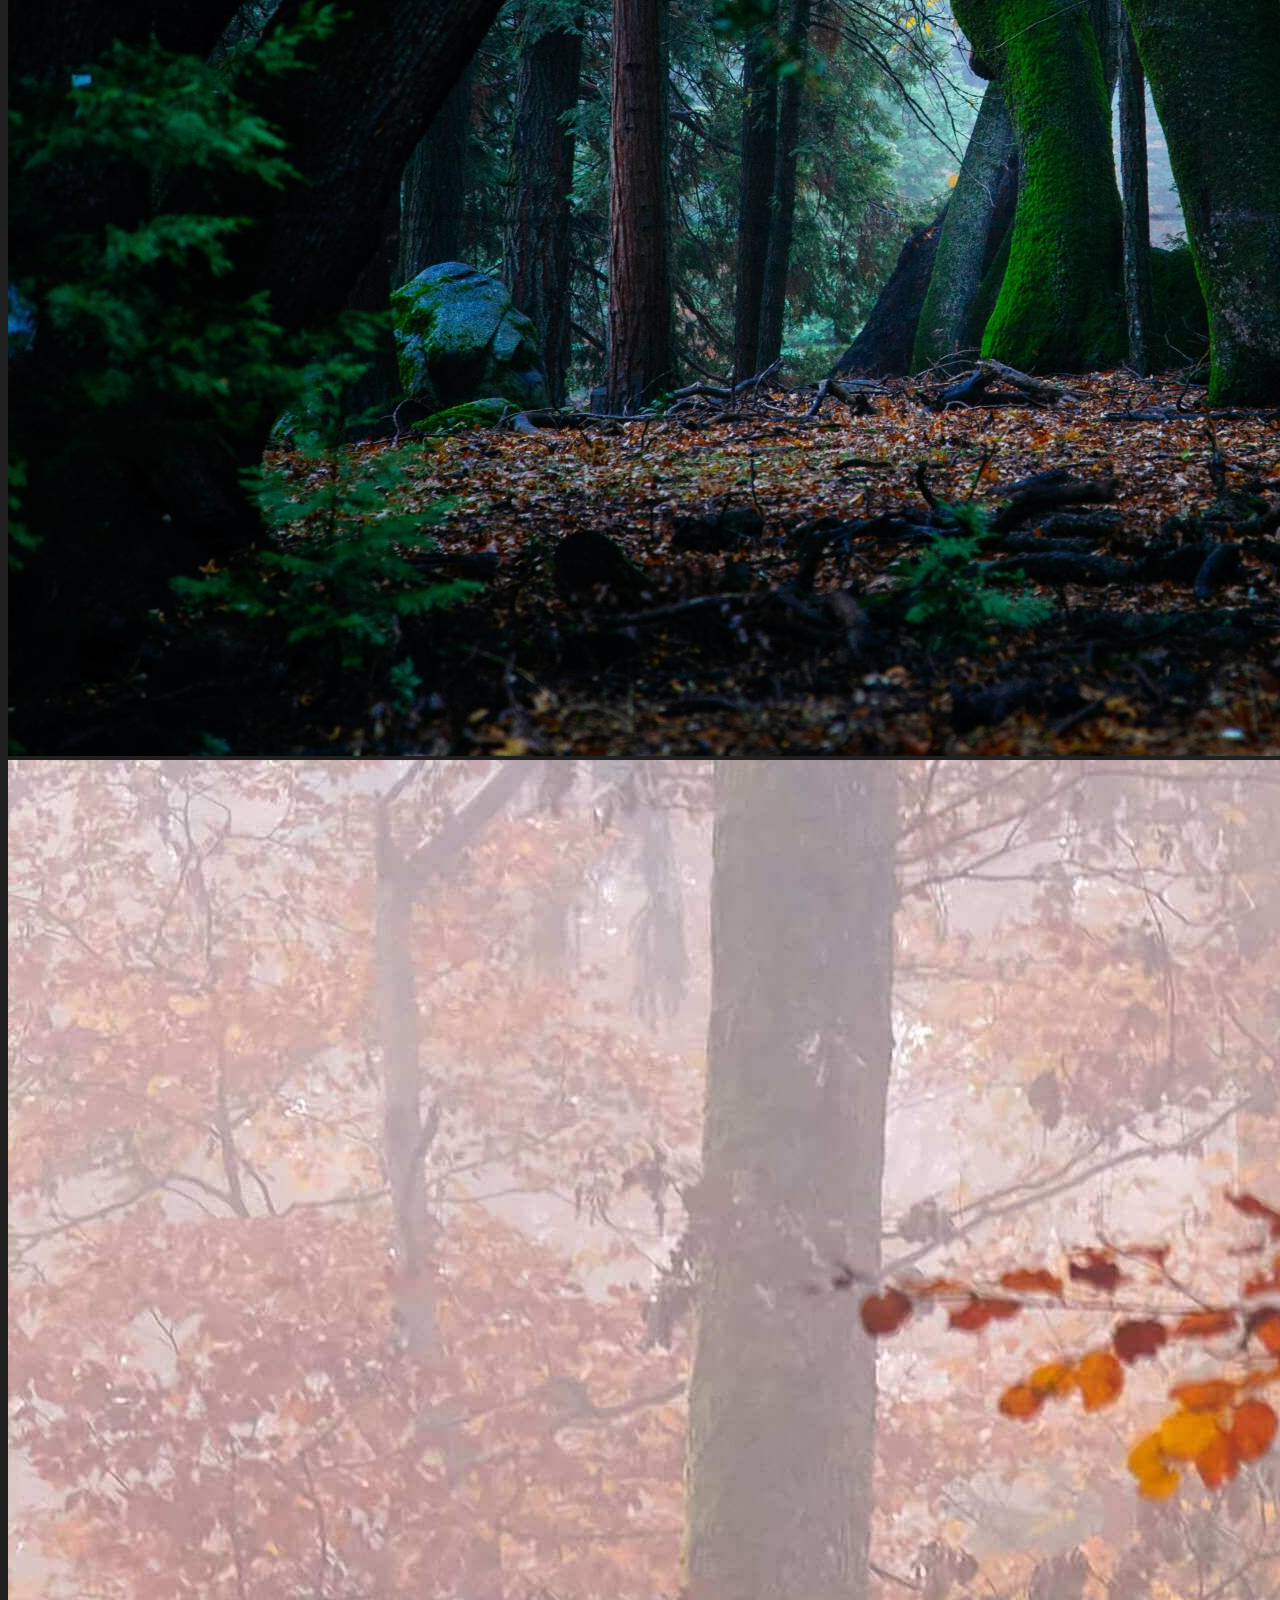
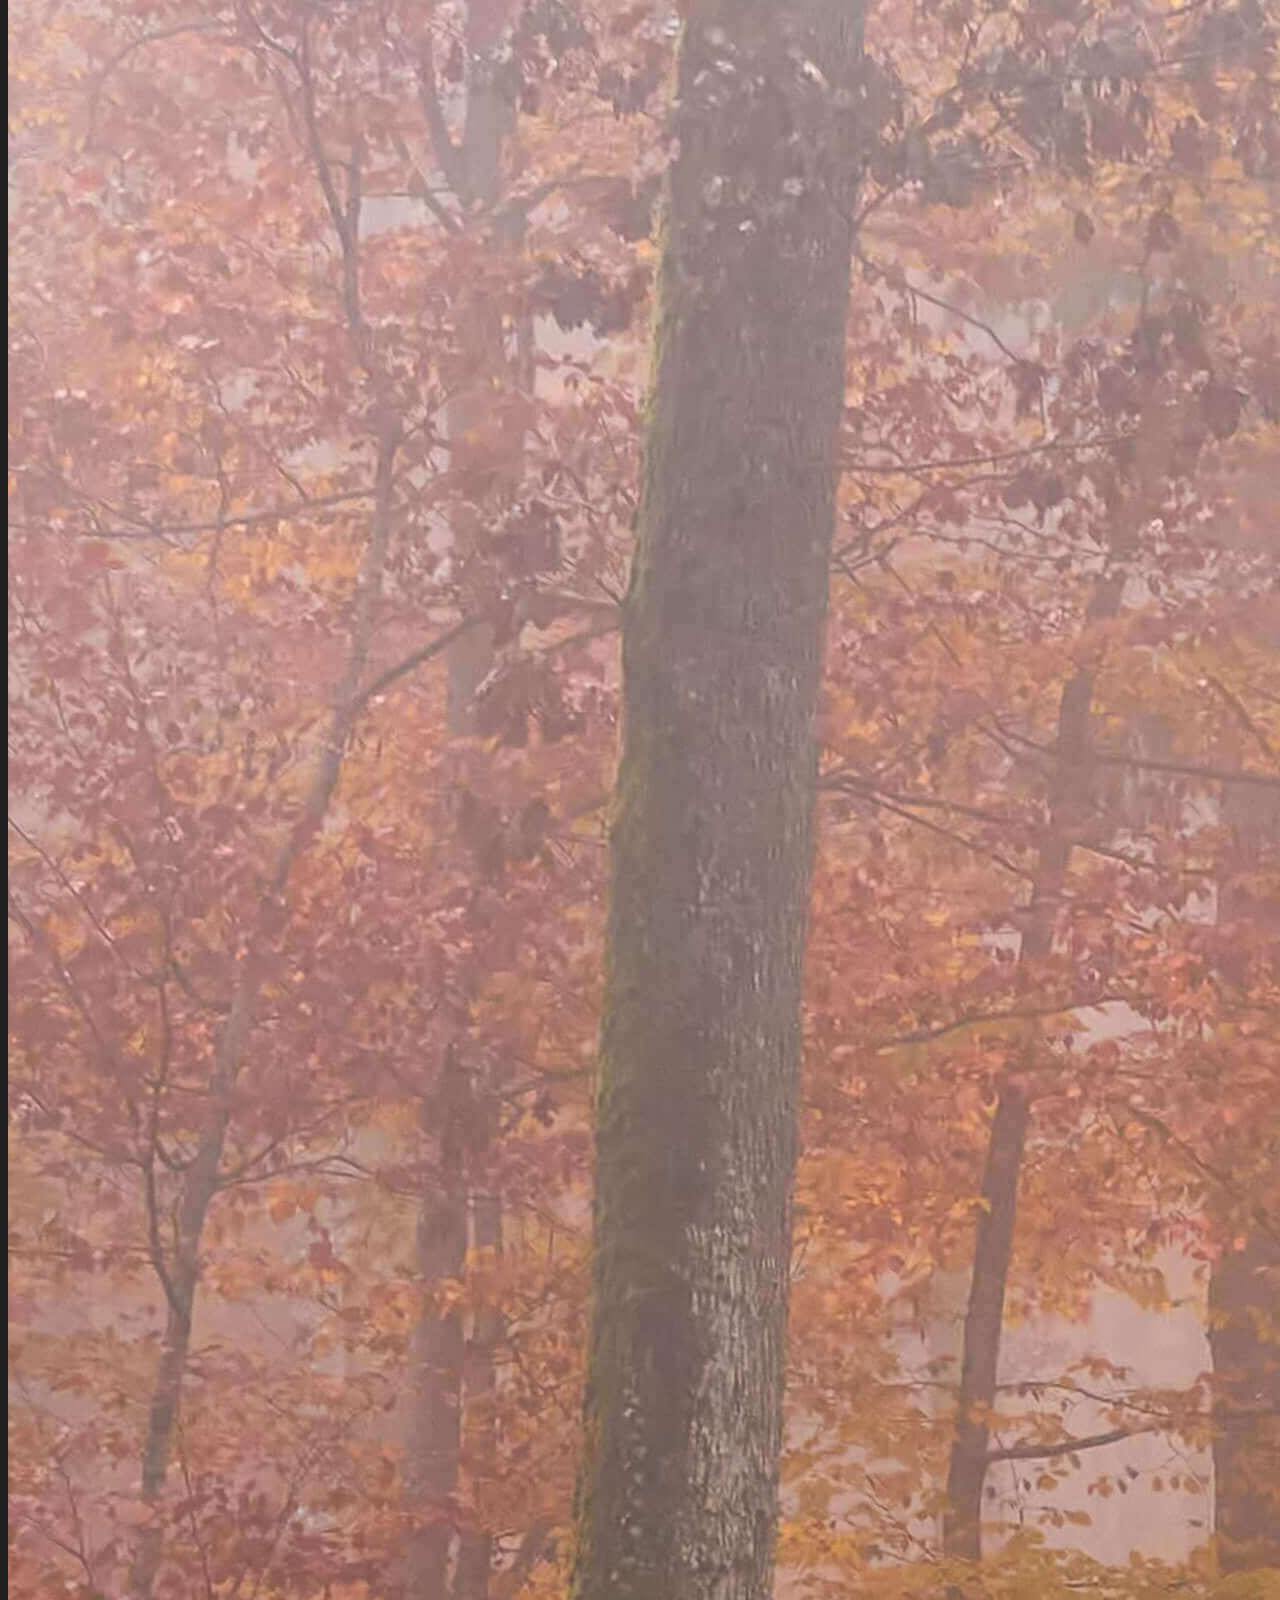
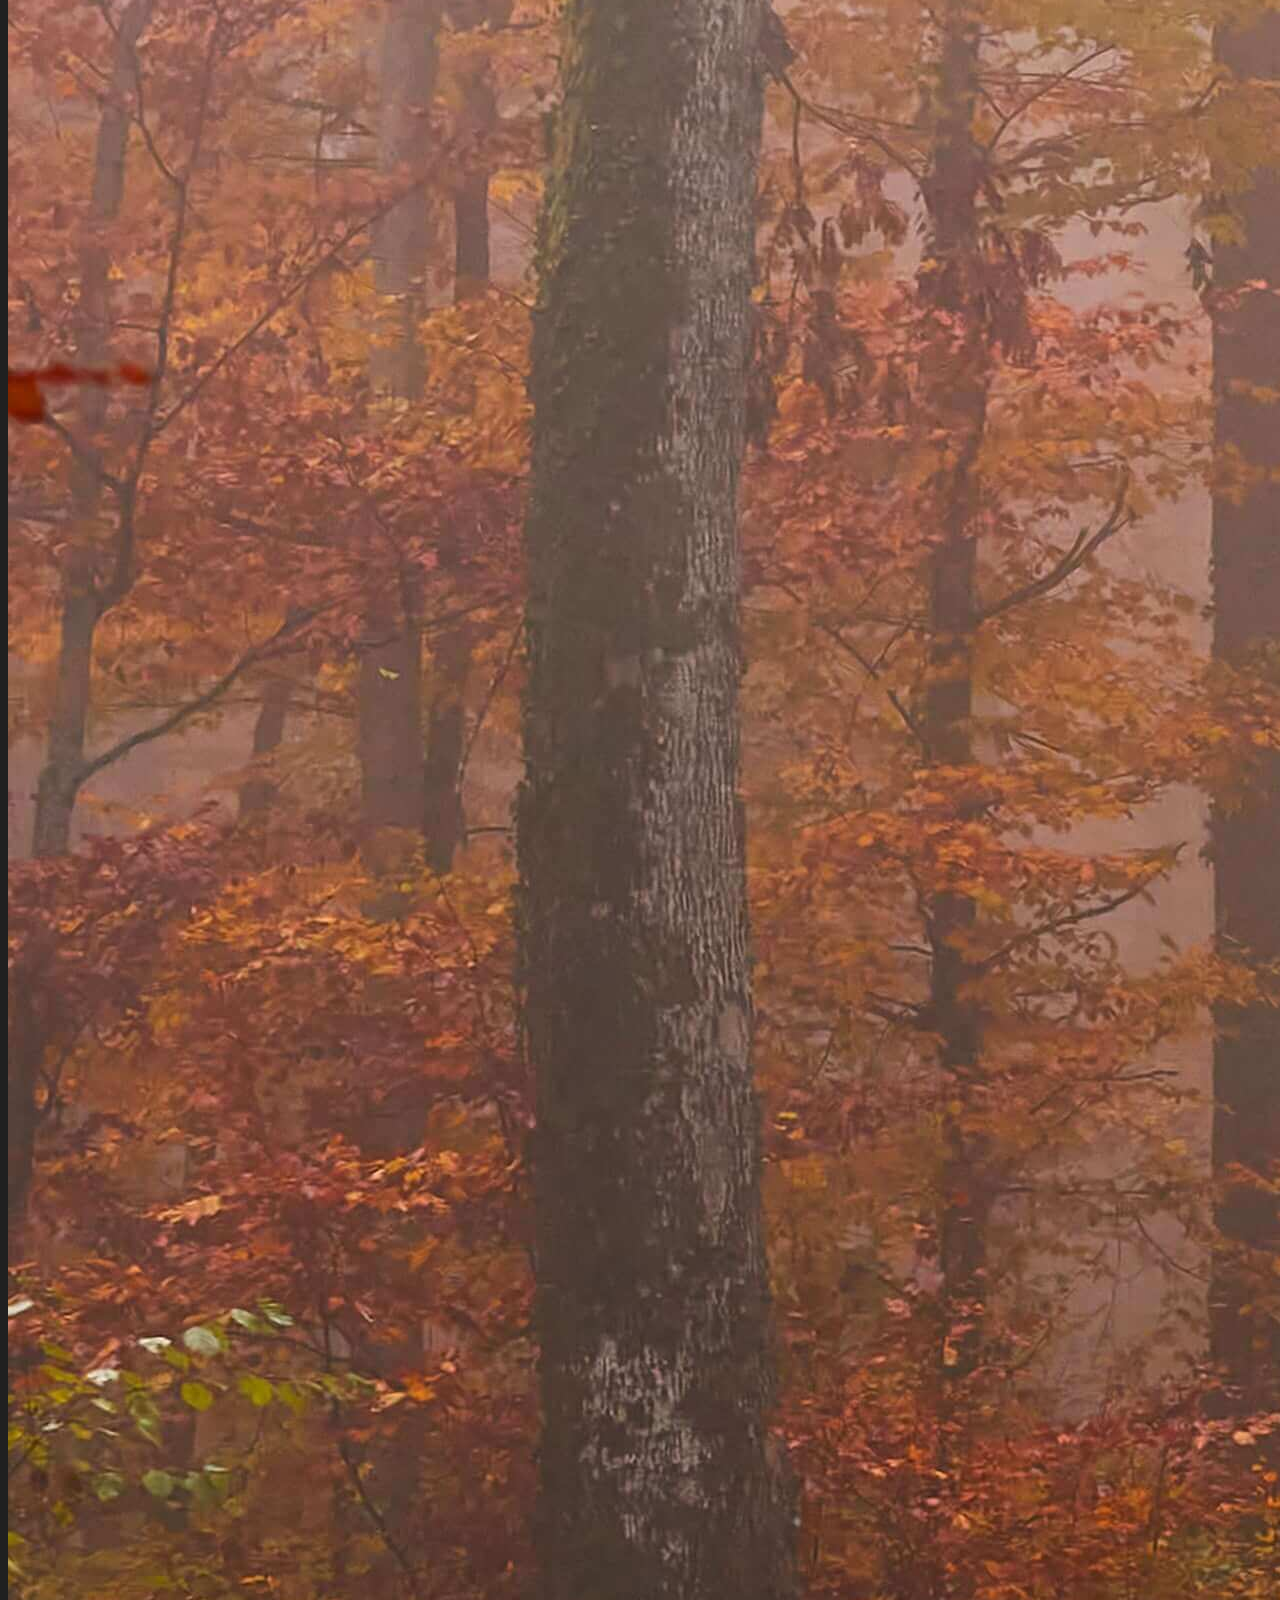
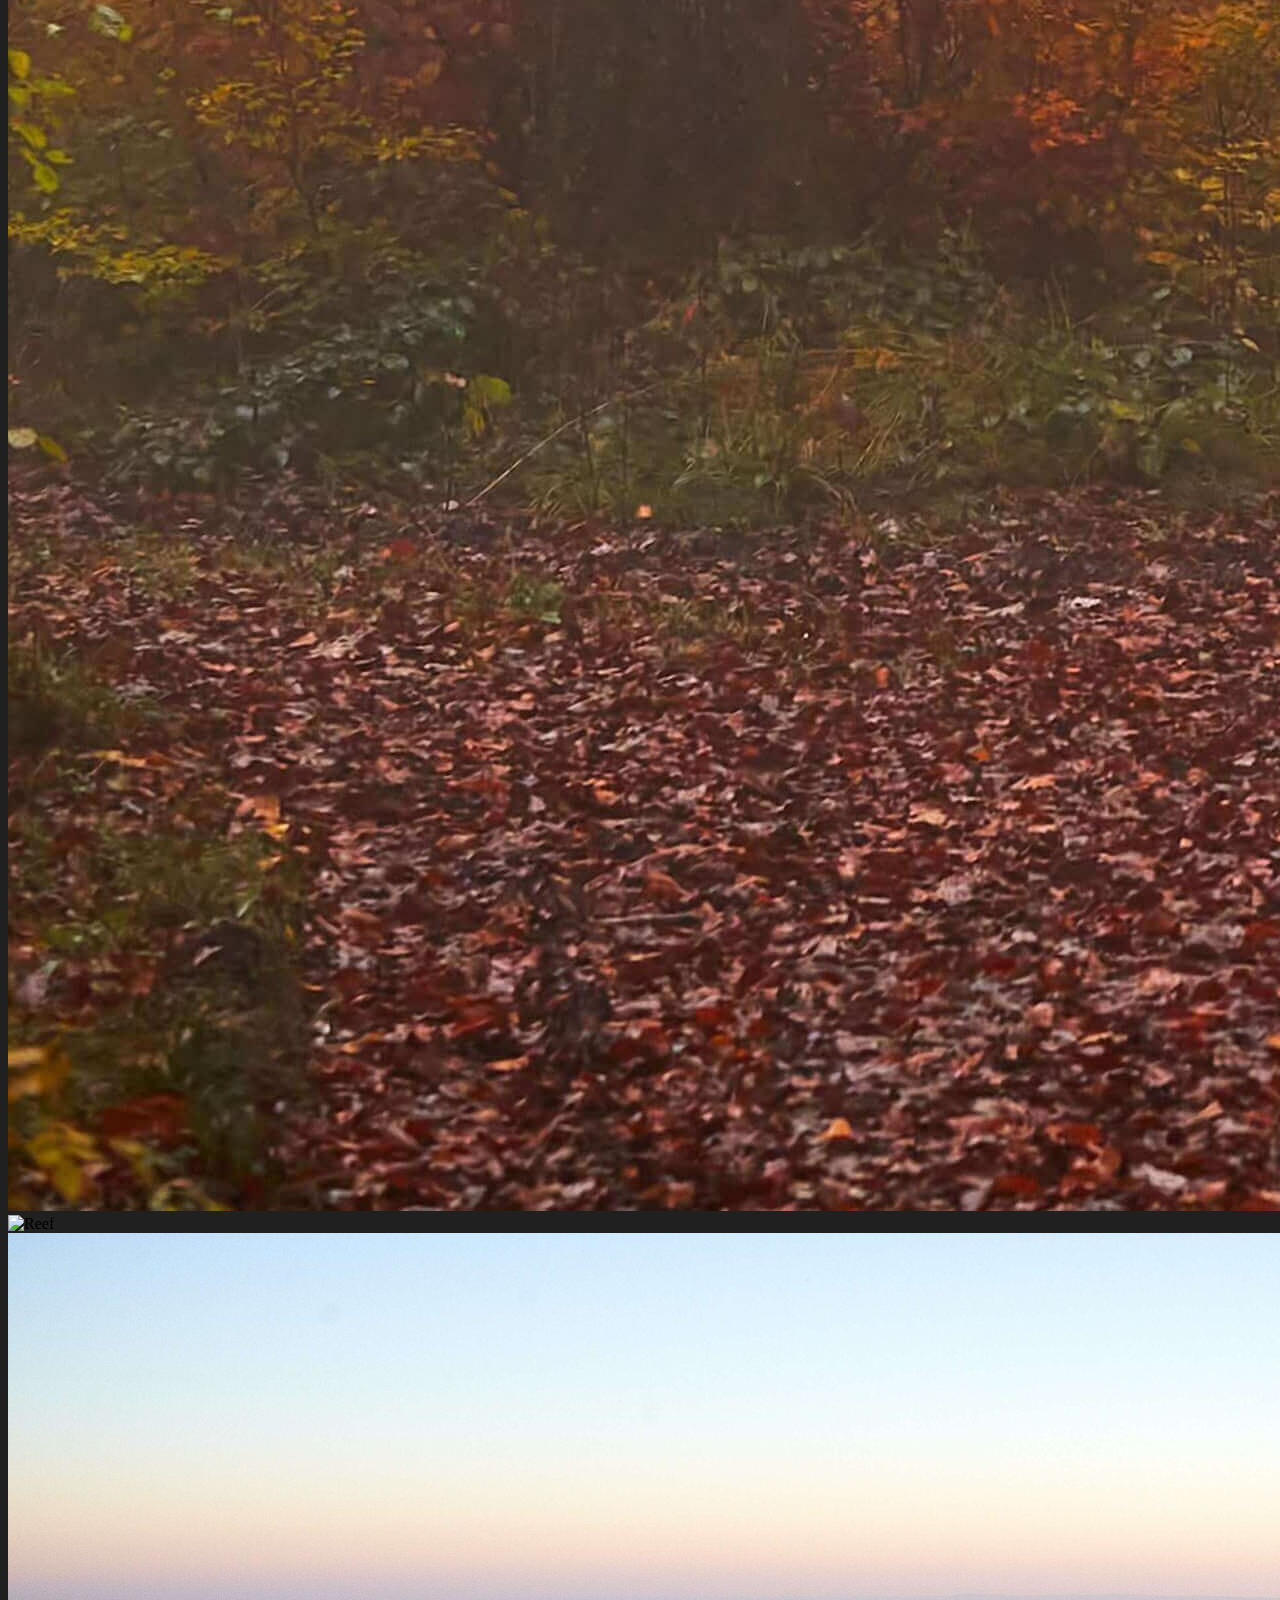
==== commit 8e2c1116: "Added alt texts for photos" ====
--- a/index.html
+++ b/index.html
@@ -58,7 +58,9 @@
           sollicitudin in risus in. Sagittis.
         </p>
         <div>
-          <a href="#" class="btn btn-brand">Get Started</a>
+          <a href="contact.html" class="btn btn-brand" title="Conatct Raven"
+            >Contact me</a
+          >
         </div>
       </section>
     </header>
@@ -70,19 +72,31 @@
           <div class="col-md-4 col-sm-12">
             <img
               src="images/forest.jpg"
-              alt=""
+              alt="Forest"
               class="img-fluid mb-3 mb-md-0"
             />
           </div>
           <div
             class="col-sm-12 col-md-4 d-flex justify-content-between flex-column"
           >
-            <img src="images/trees.jpg" alt="" class="img-fluid mb-3 mb-md-0" />
+            <img
+              src="images/trees.jpg"
+              alt="Trees"
+              class="img-fluid mb-3 mb-md-0"
+            />
 
-            <img src="images/swamp.jpg" alt="" class="img-fluid mb-3 mb-md-0" />
+            <img
+              src="images/swamp.jpg"
+              alt="Swamp"
+              class="img-fluid mb-3 mb-md-0"
+            />
           </div>
           <div class="col-md-4 col-sm-12">
-            <img src="images/lake.jpg" alt="" class="img-fluid" />
+            <img
+              src="images/lake.jpg"
+              alt="A boat on a lake"
+              class="img-fluid"
+            />
           </div>
         </div>
 
@@ -92,30 +106,34 @@
           >
             <img
               src="images/waterfall.jpg"
-              alt=""
+              alt="Waterfall"
               class="img-fluid mb-3 mb-md-0"
             />
 
             <img
               src="images/darkest.jpg"
-              alt=""
+              alt="Woods"
               class="img-fluid mb-3 mb-md-0"
             />
           </div>
           <div class="col-md-4 col-sm-12">
             <img
               src="images/autumn.jpg"
-              alt=""
+              alt="Autumn"
               class="img-fluid mb-3 mb-md-0"
             />
           </div>
           <div
             class="col-md-4 col-sm-12 d-flex justify-content-between flex-column"
           >
-            <img src="images/reef.jpg" alt="" class="img-fluid mb-3 mb-md-0" />
+            <img
+              src="images/reef.jpg"
+              alt="Reef"
+              class="img-fluid mb-3 mb-md-0"
+            />
             <img
               src="images/canyon.jpg"
-              alt=""
+              alt="Canyon"
               class="img-fluid mb-3 mb-md-0"
             />
           </div>
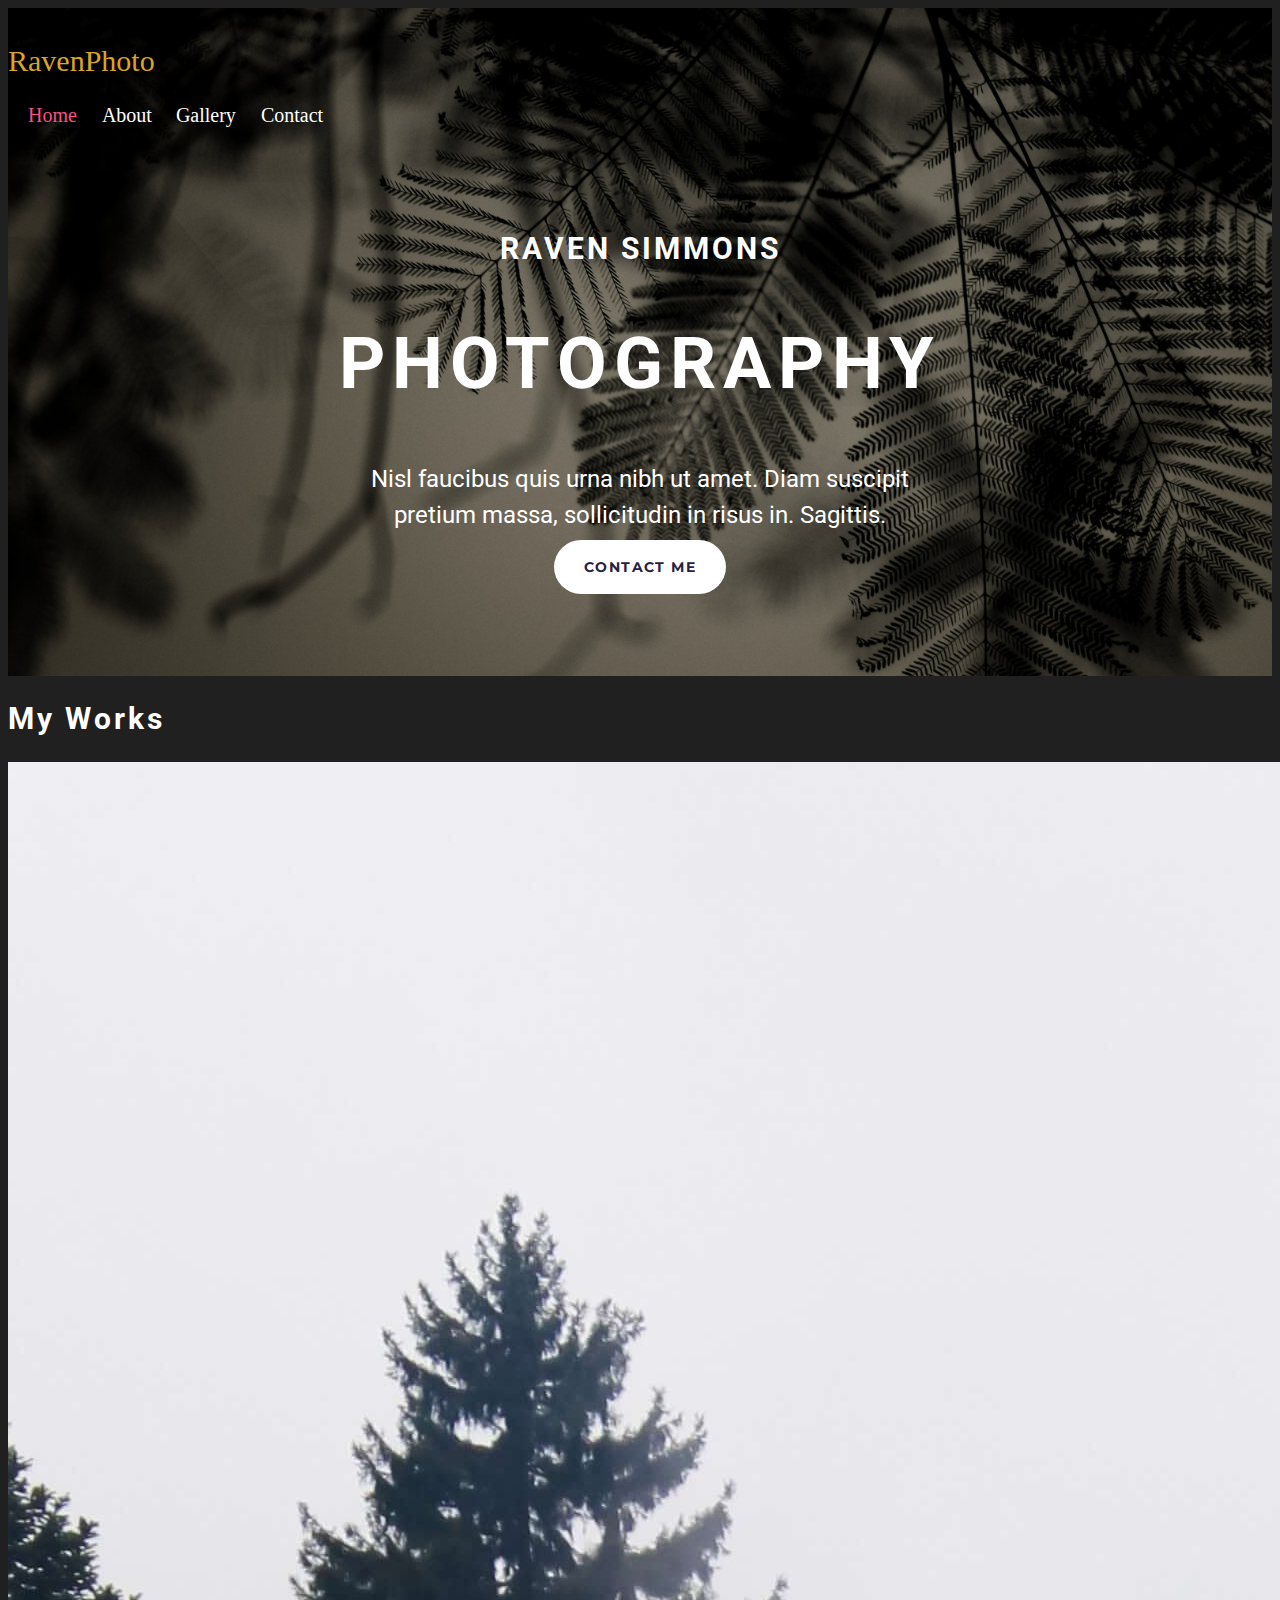
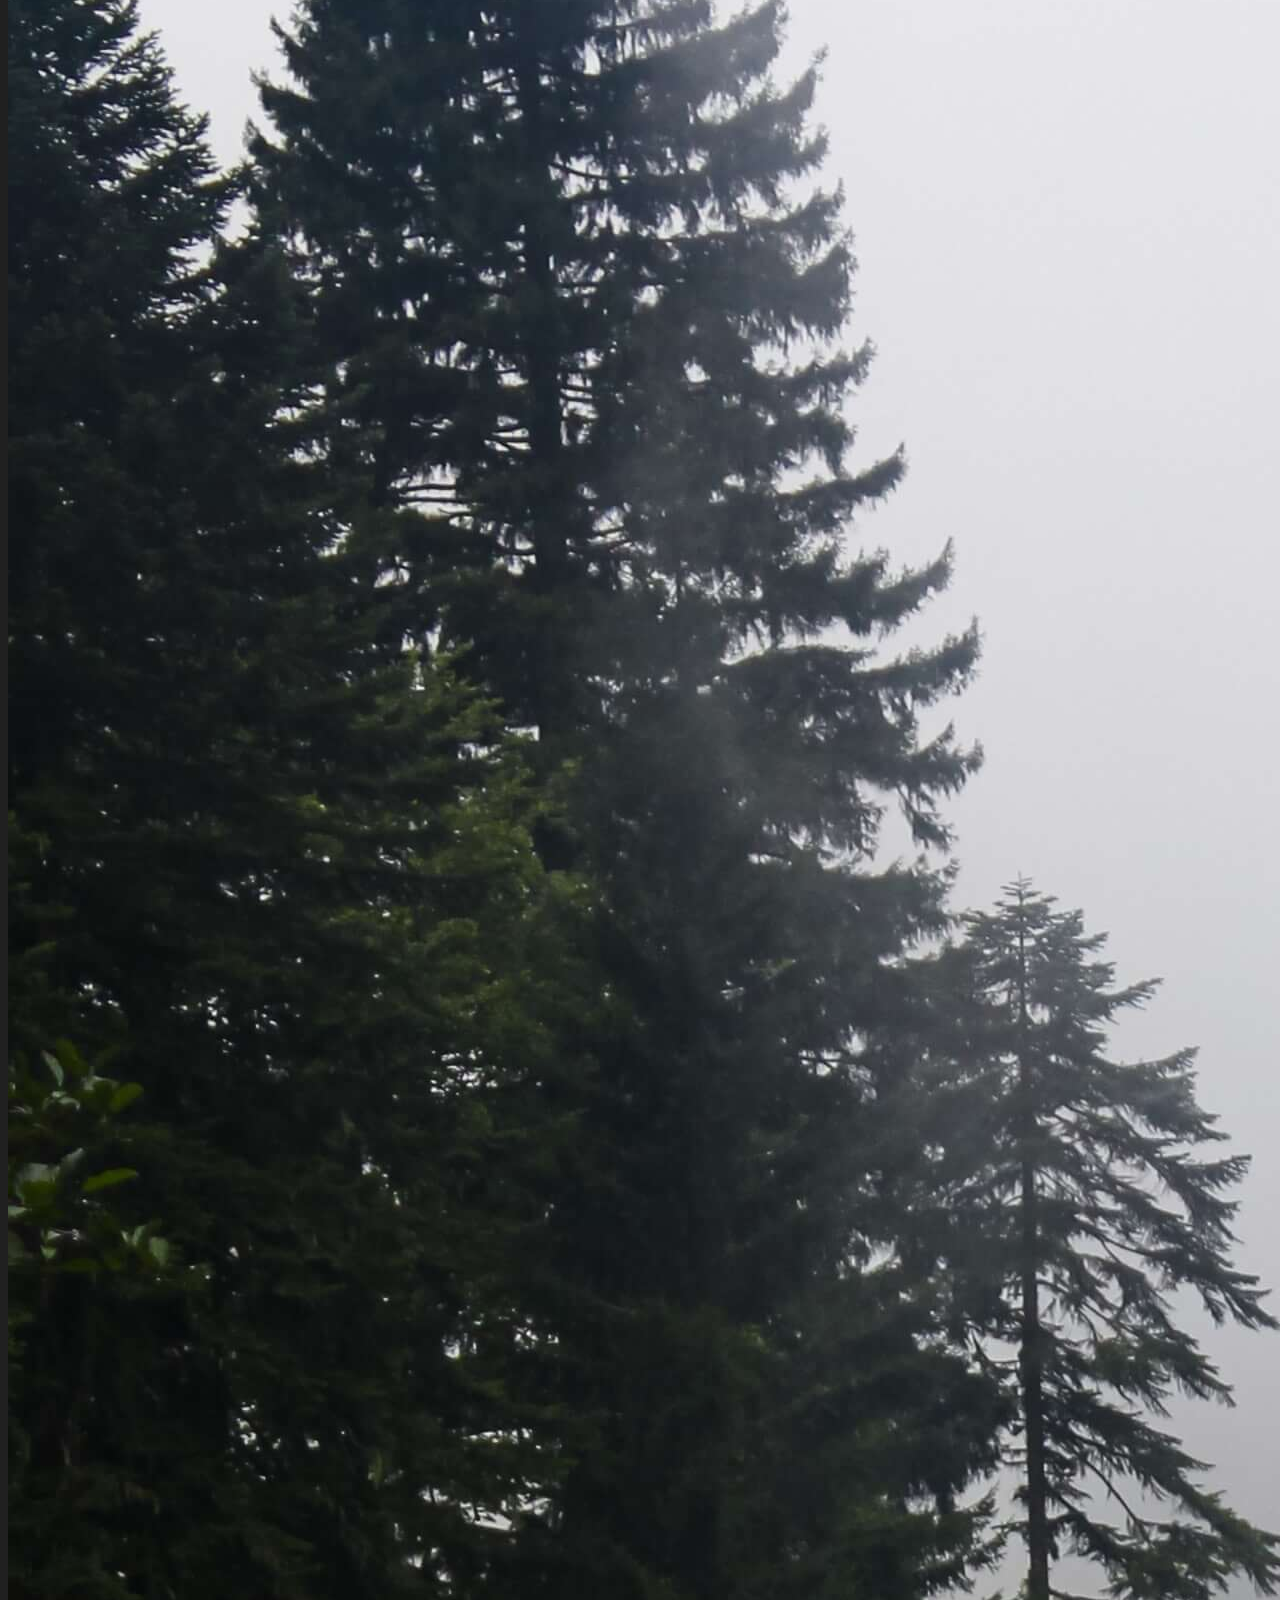
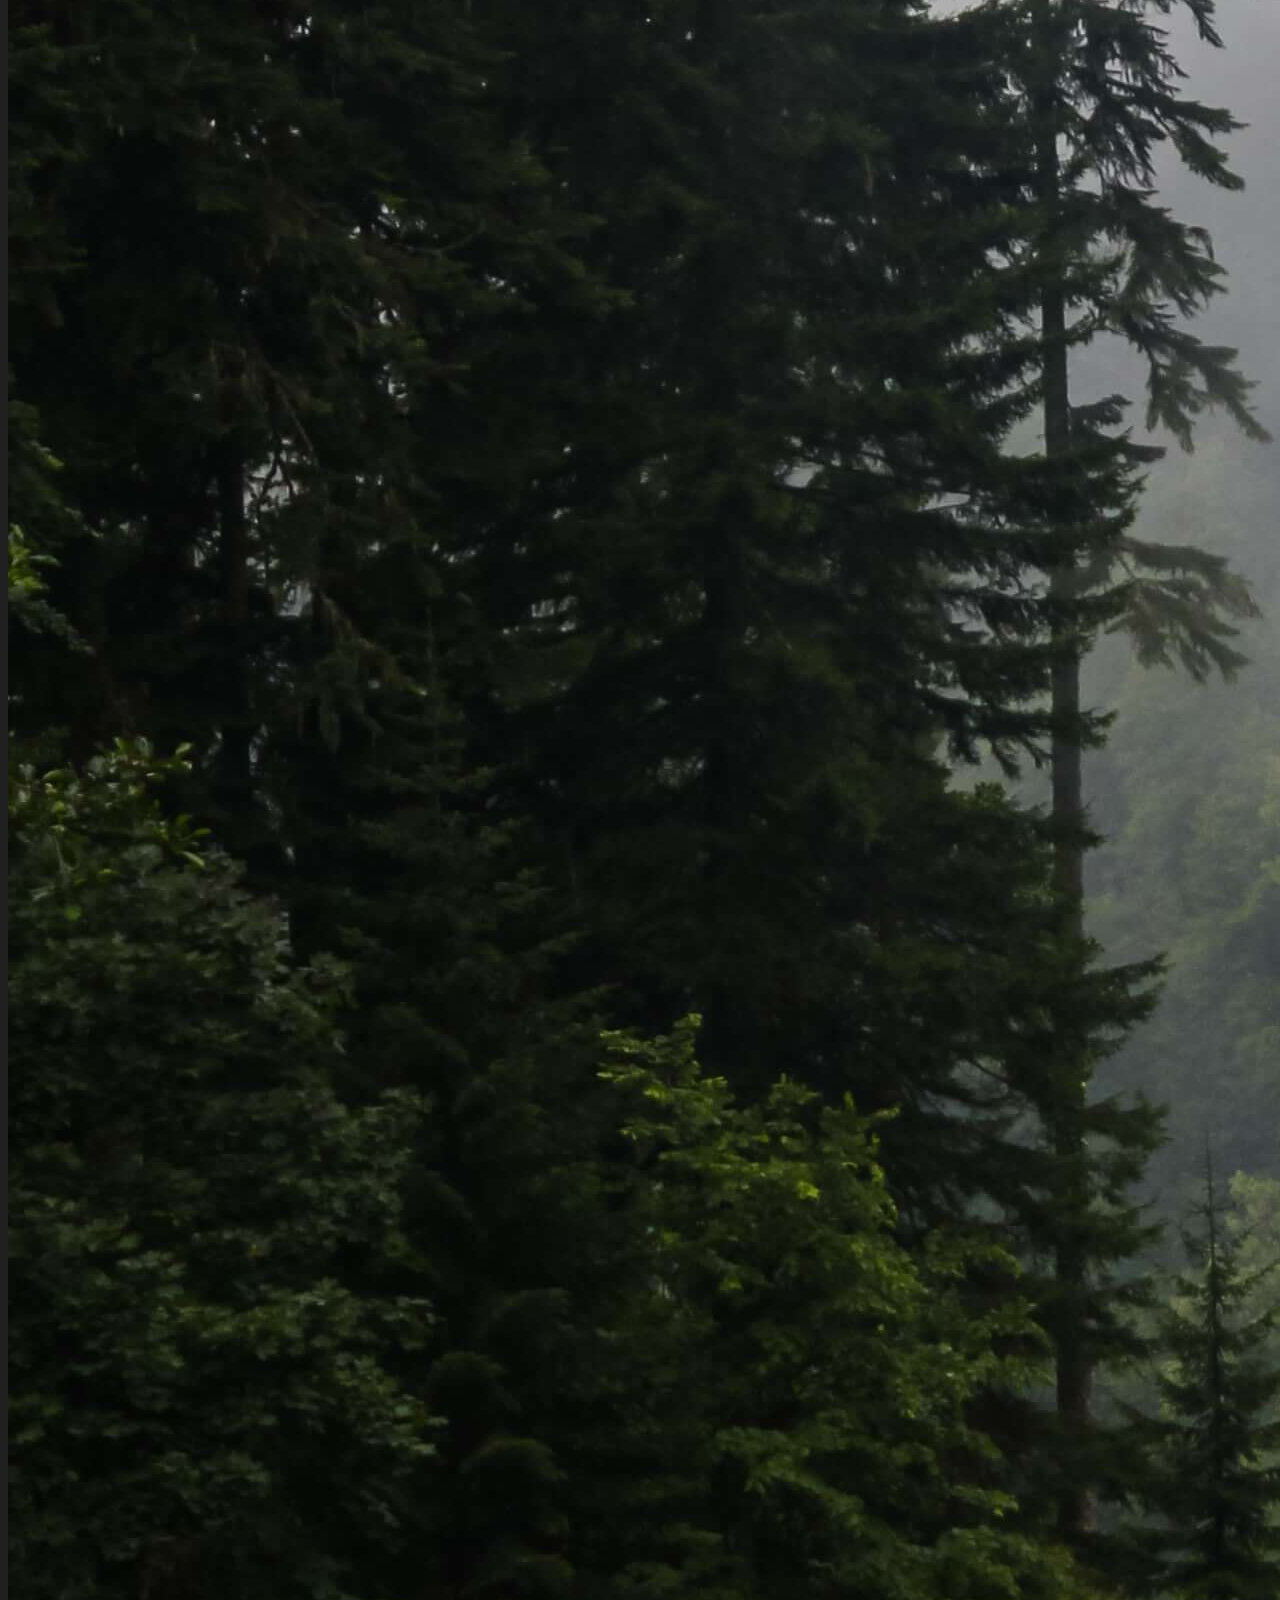
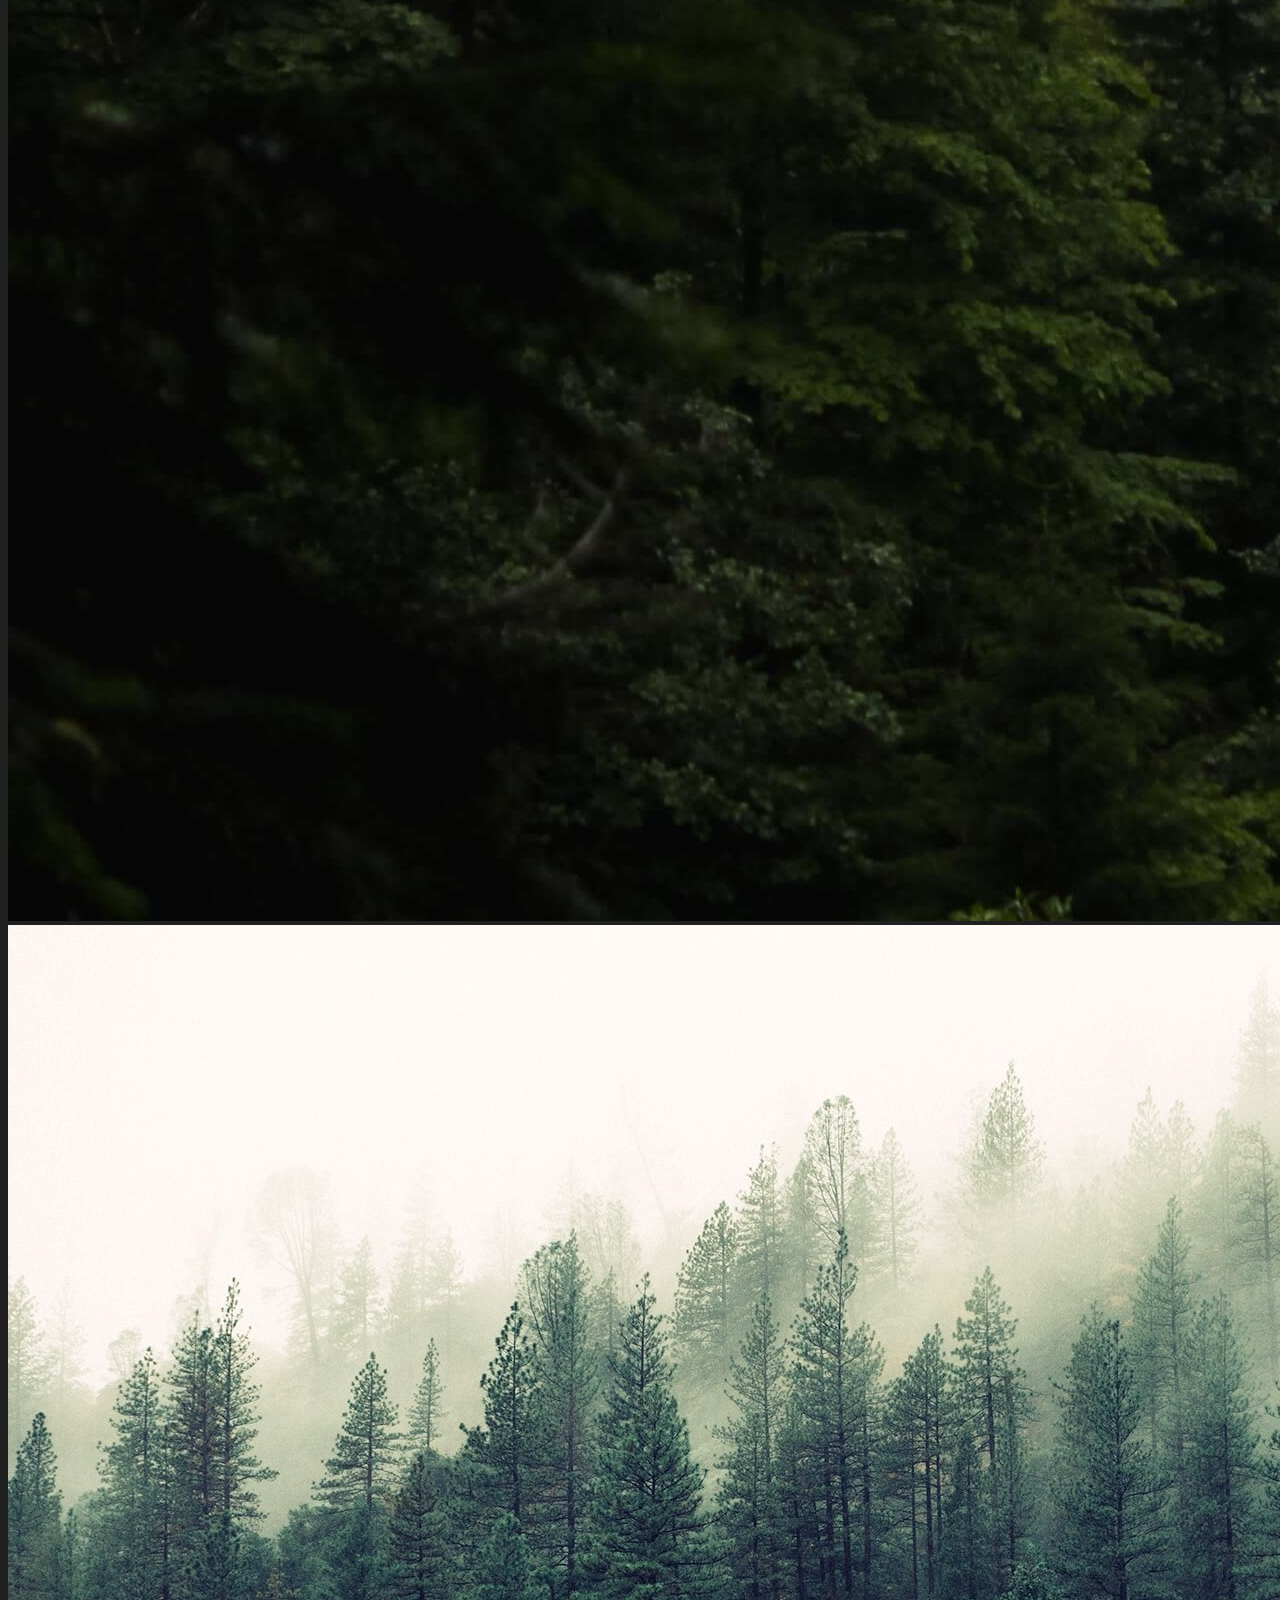
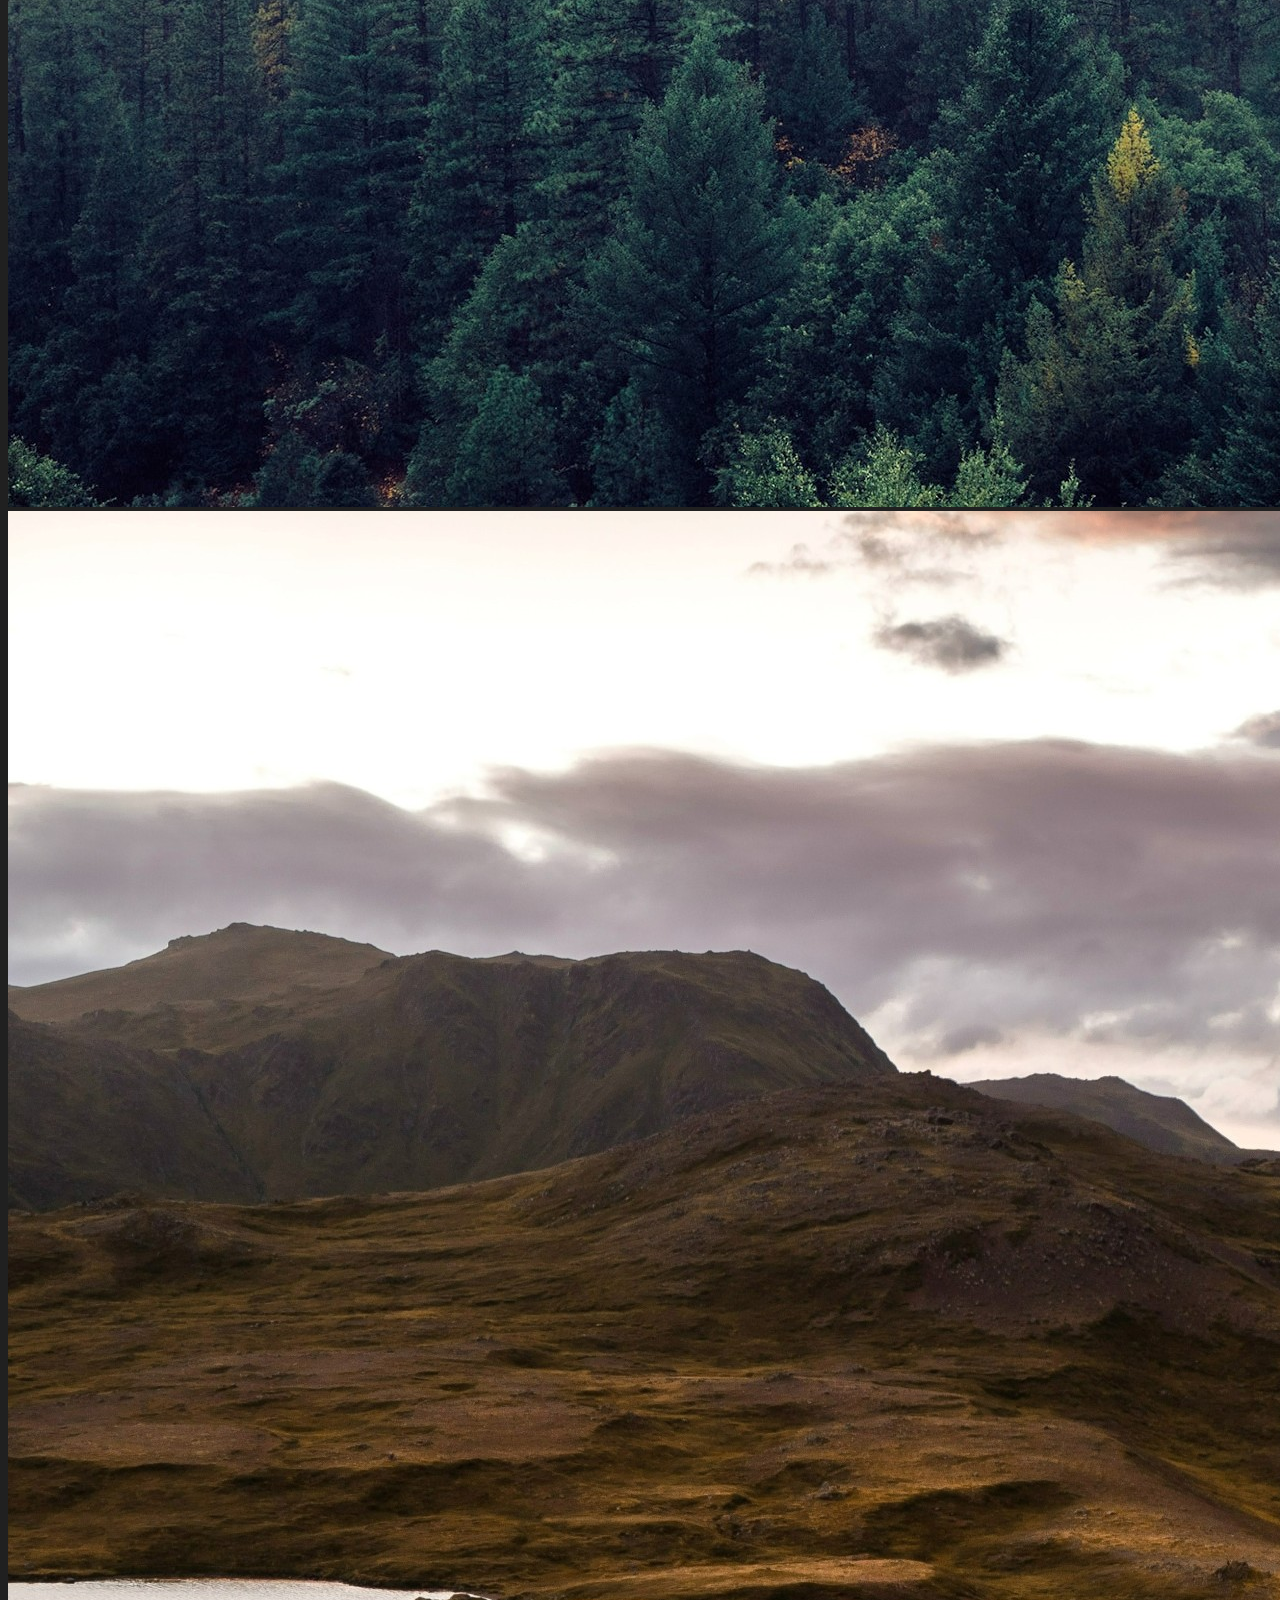
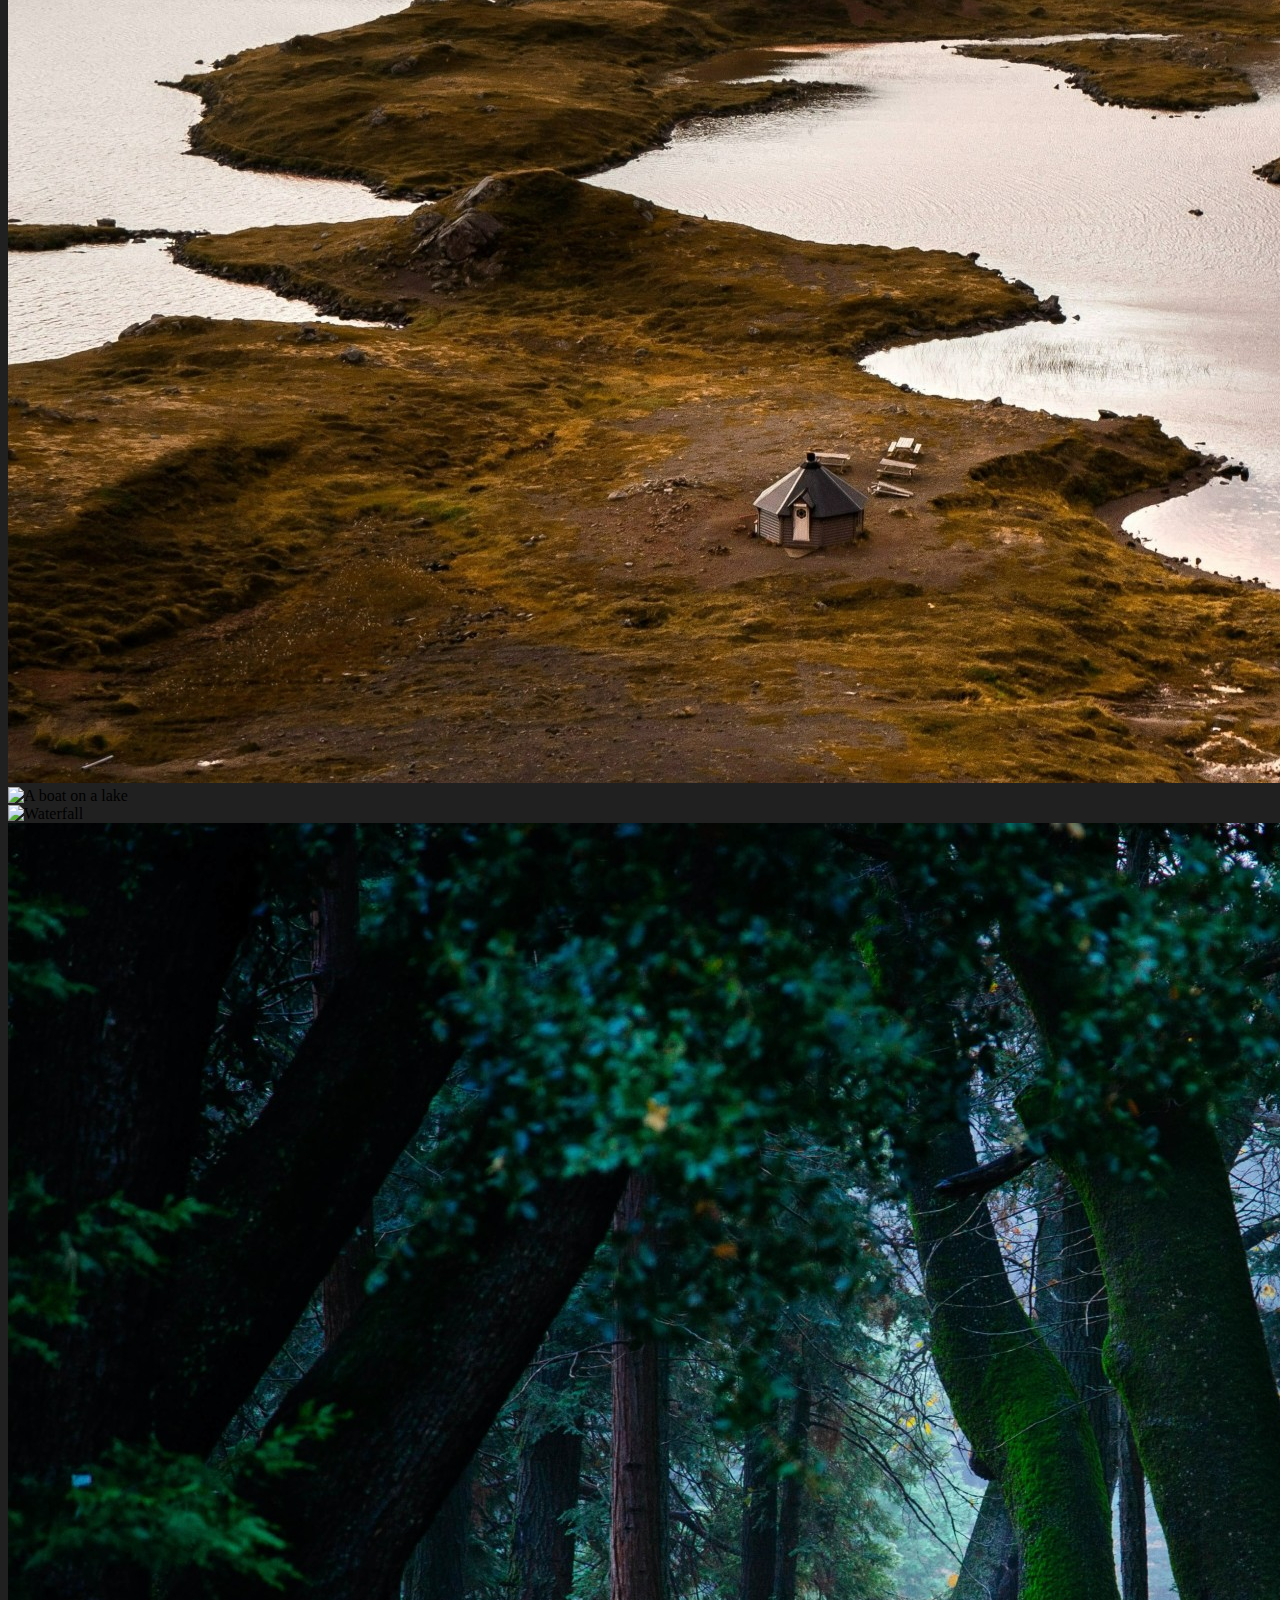
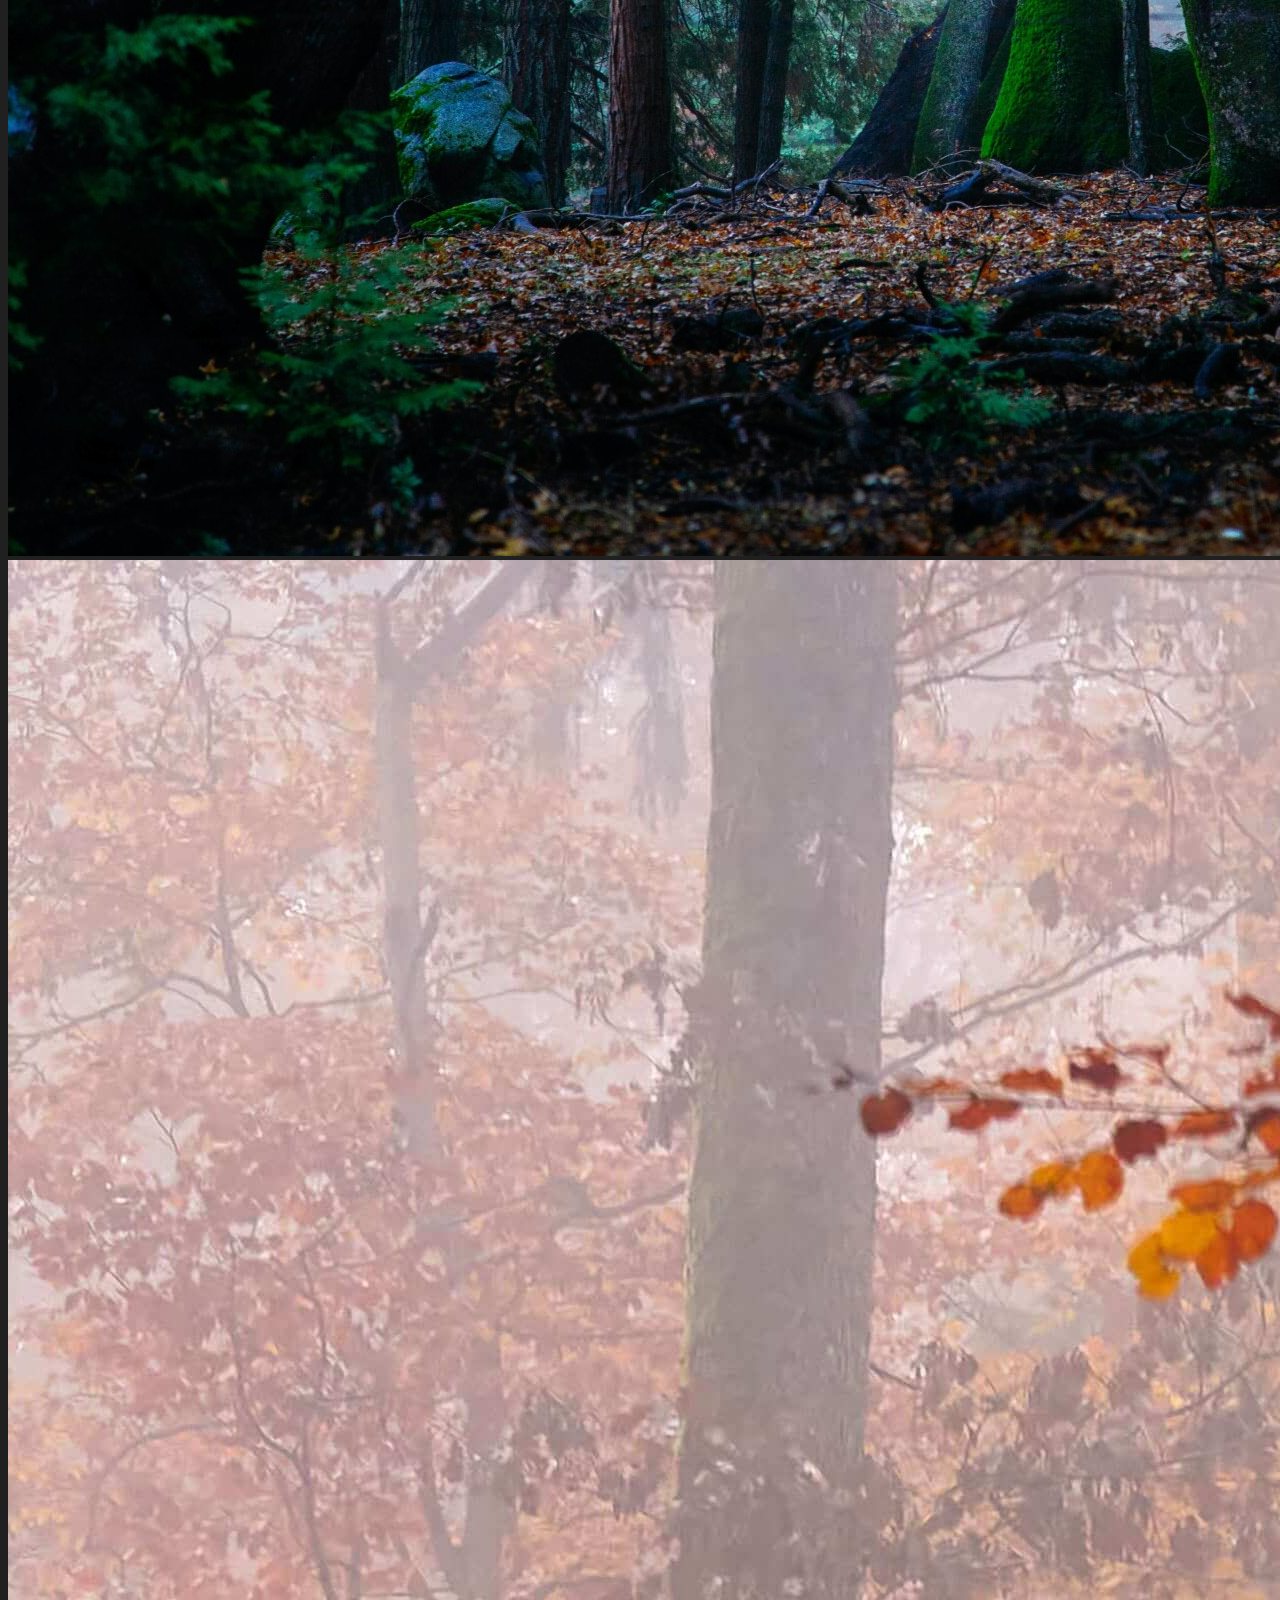
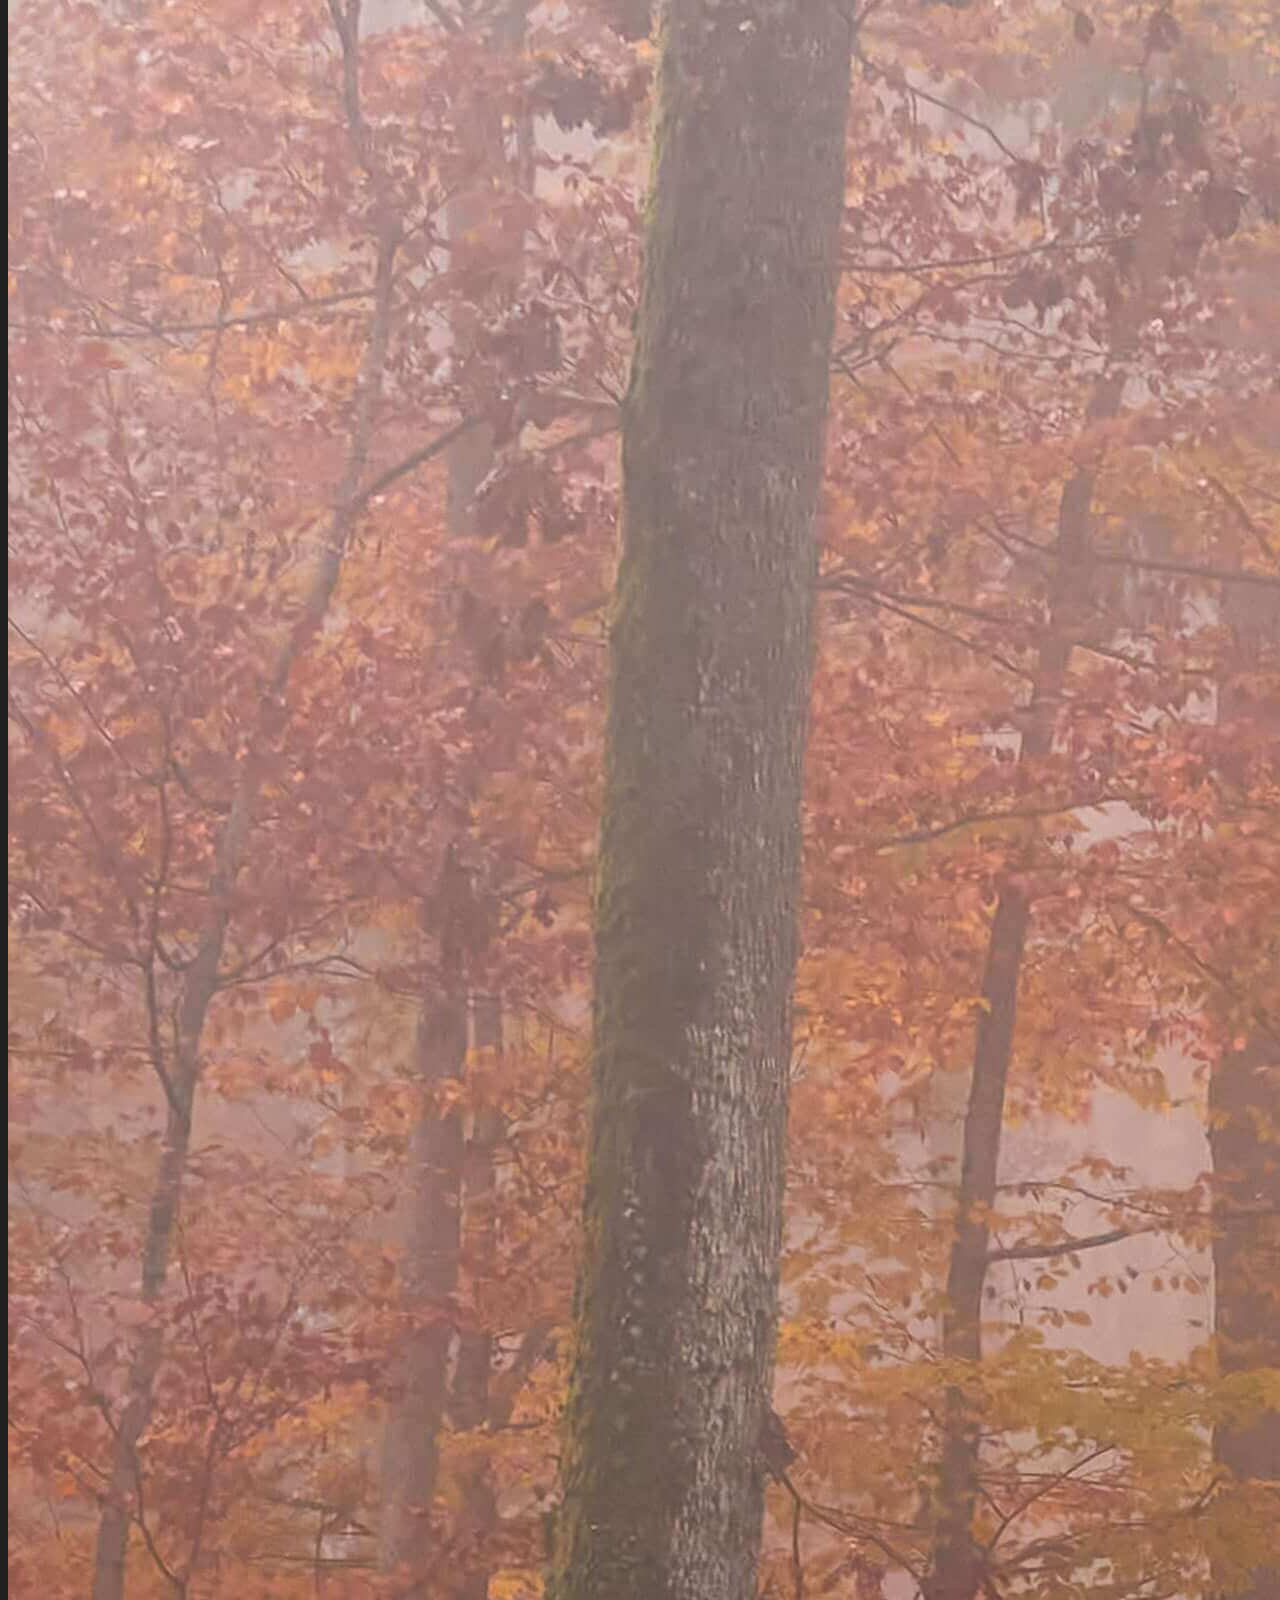
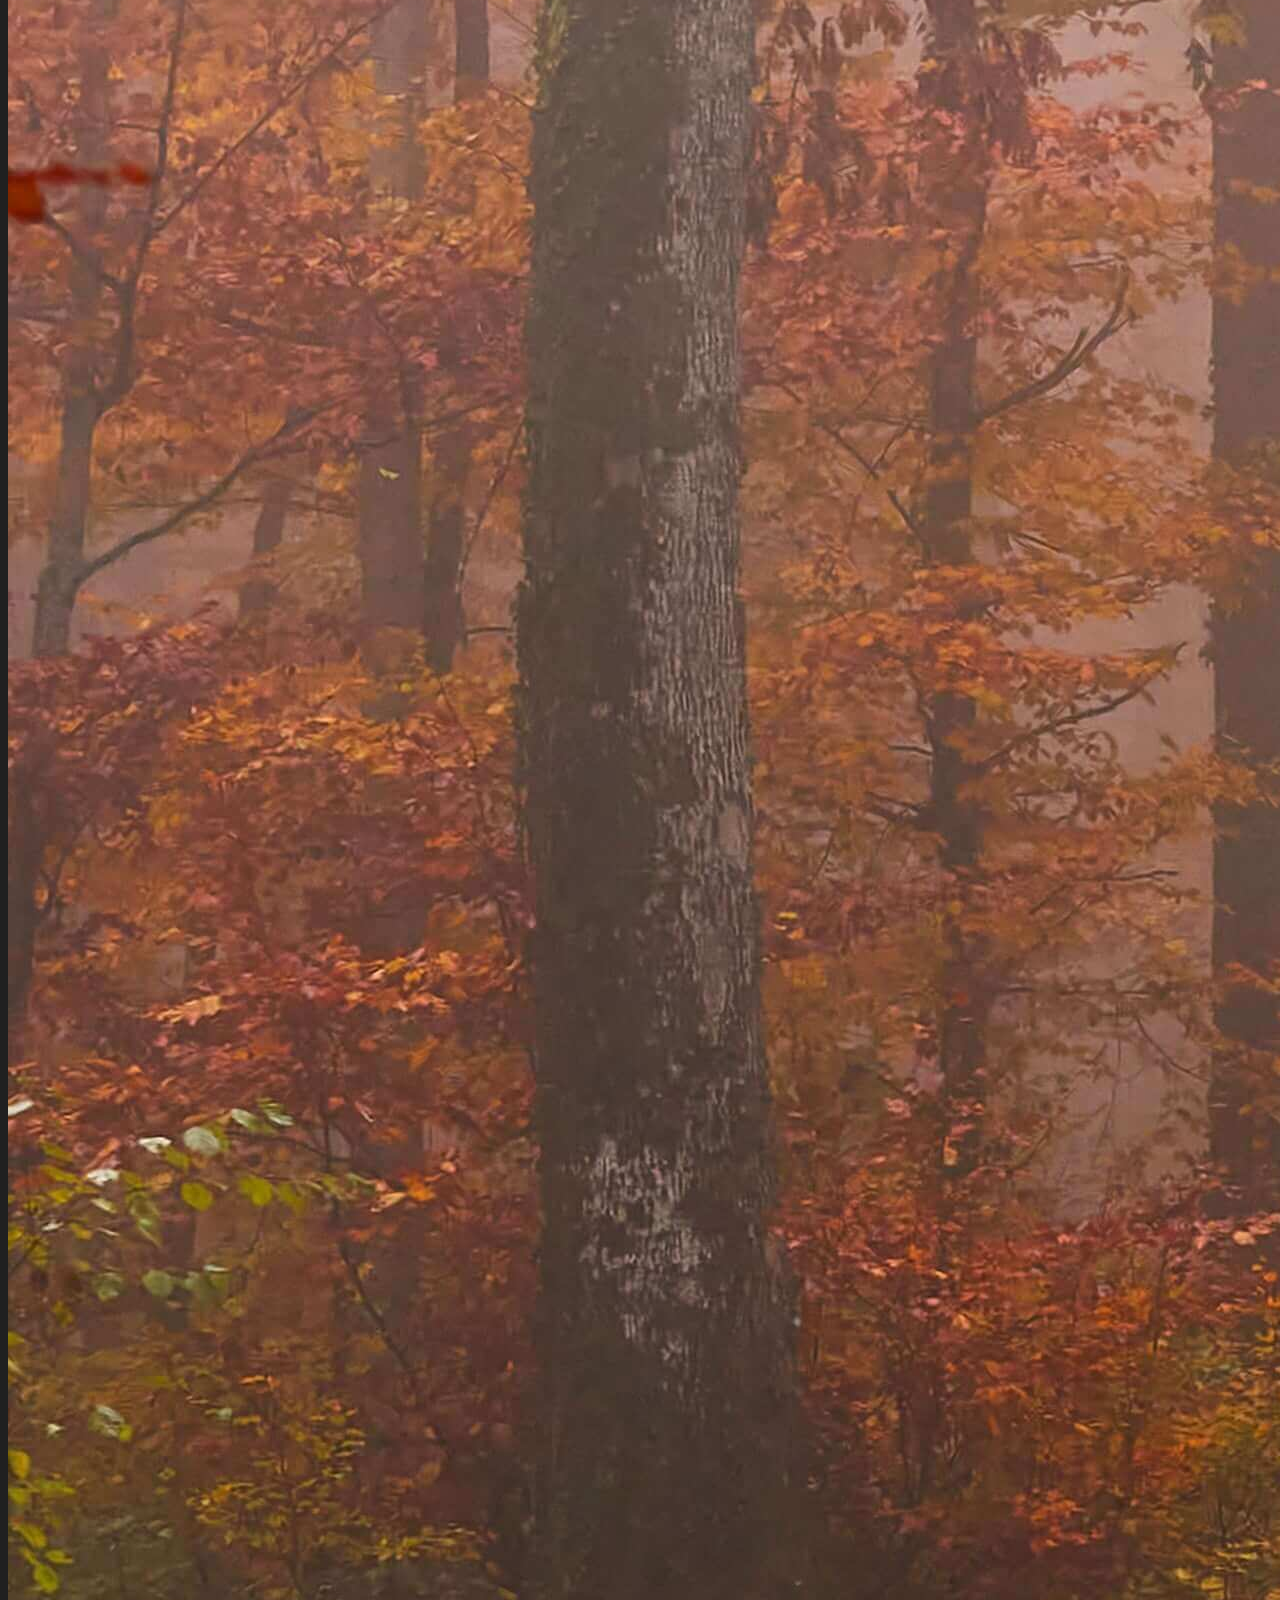
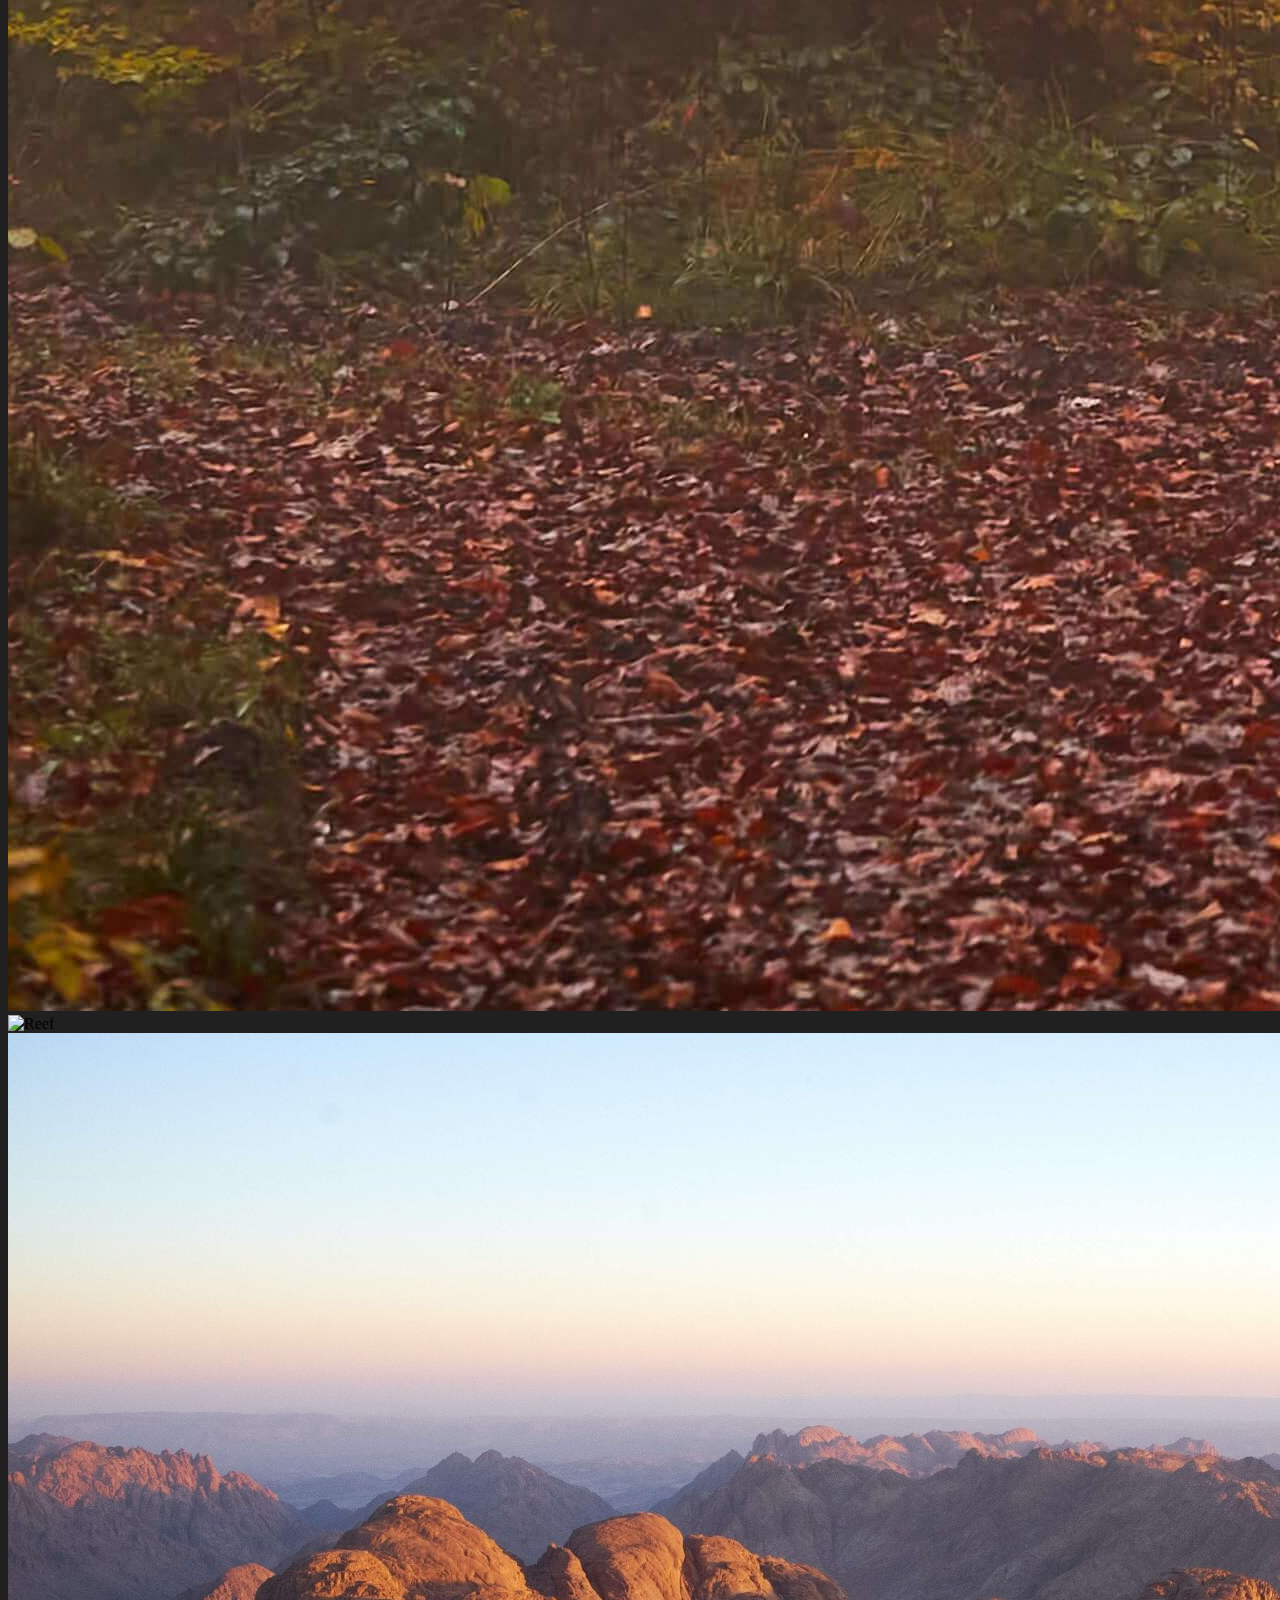
==== commit c1245045: "Linked the social icons" ====
--- a/index.html
+++ b/index.html
@@ -149,9 +149,21 @@
 
           <div class="icons col-md-4 col-12 text-center">
             <p>
-              <a href="#"><i class="fa-brands fa-facebook"></i></a>
-              <a href="#"><i class="fa-brands fa-instagram"></i></a>
-              <a href="#"><i class="fa-brands fa-linkedin"></i></a>
+              <a
+                href="https://facebook.com/ravensimmons"
+                title="Facebook profile"
+                ><i class="fa-brands fa-facebook"></i
+              ></a>
+              <a
+                href="https://instagram.com/ravensimmons"
+                title="Instagram page"
+                ><i class="fa-brands fa-instagram"></i
+              ></a>
+              <a
+                href="https://linkedin.com/ravensimmons"
+                title="LinkedIn profile"
+                ><i class="fa-brands fa-linkedin"></i
+              ></a>
             </p>
           </div>
 
@@ -159,6 +171,14 @@
             <p>©2022 All rights reserved</p>
           </div>
         </div>
+        <p class="text-center mt-4">
+          This project was coded by Kateryna Kuznietsova, and it is
+          <a
+            href="https://github.com/Katherine-22/portfolio-project"
+            target="_blank"
+            >open-sourced</a
+          >.
+        </p>
       </div>
     </footer>
     <script
--- a/src/portfolio.css
+++ b/src/portfolio.css
@@ -71,12 +71,6 @@
   min-width: 180px;
 }
 
-.hero {
-  text-transform: uppercase;
-  text-align: center;
-  padding: 150px 20px 200px;
-}
-
 h1 {
   font-weight: 700;
   font-size: 72px;
@@ -91,6 +85,12 @@
   font-size: 30px;
   letter-spacing: 0.1em;
   line-height: 1.2;
+}
+
+.hero {
+  text-transform: uppercase;
+  text-align: center;
+  padding: 50px 20px 100px;
 }
 
 .hero p {
@@ -224,9 +224,6 @@
   h2 {
     font-size: 5vw;
   }
-  .hero {
-    padding: 50px 20px 100px;
-  }
 
   ul {
     text-align: center;
